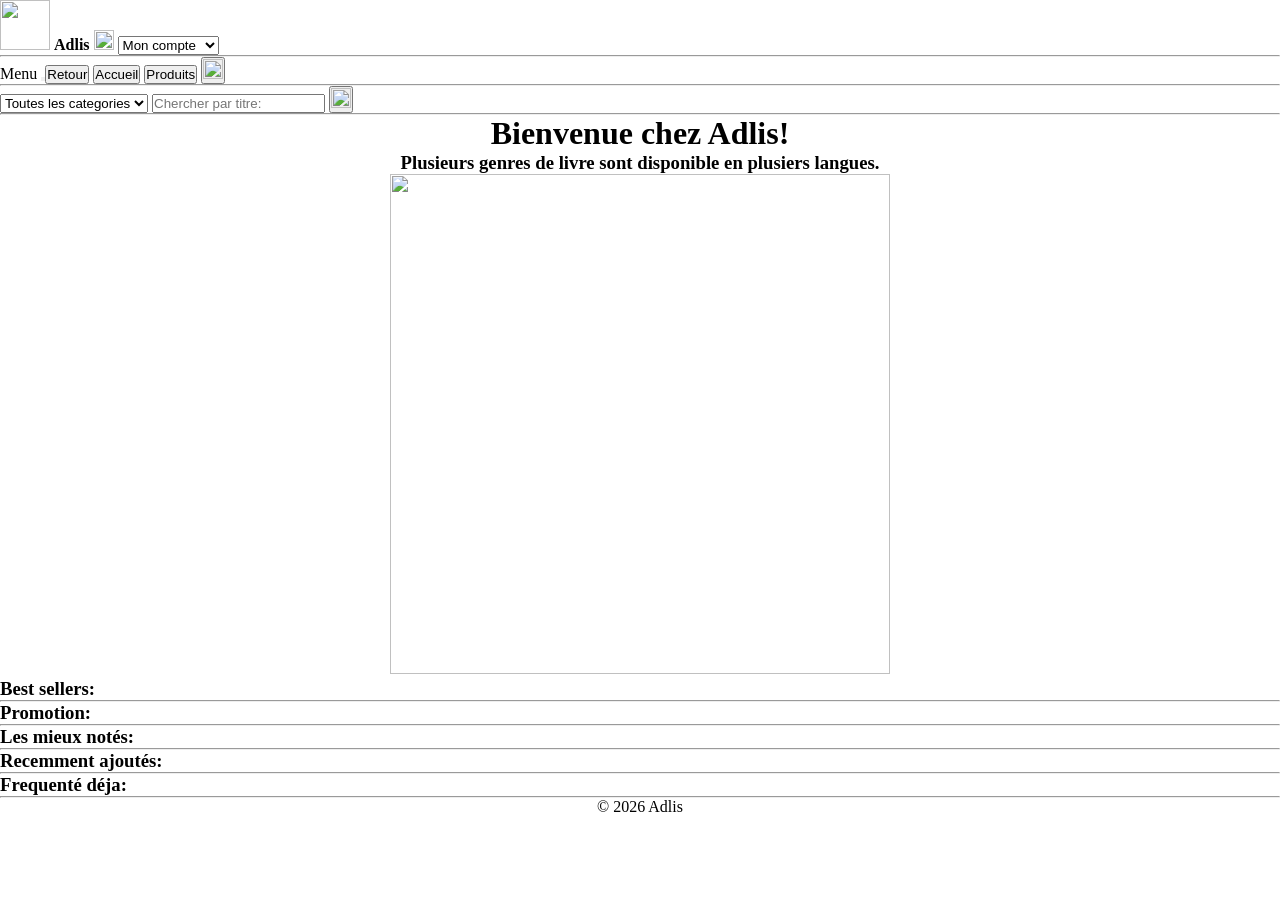
==== index.html @ f2cfca6c "index.html fini sans CSS et meme produit.html, j'ai modifie le menu de panier.html et admin.html pou" ====
<!DOCTYPE html>
<html>
<head>
	<meta charset = "UTF-8">
	<title>Accueil</title>
	<link rel = "stylesheet" href = "style.css">
</head>

<body>
	<p>
		<img src = "https://media.discordapp.net/attachments/705719269924536353/1491148996280979487/667754626_944282108317746_7284098871114949961_n.jpg?ex=69d6a438&is=69d552b8&hm=d19a1e82768926a3d5cc9e62530fdc90c69d3fbf54933f63a2fd9a16e8c1c460&=&format=webp&width=903&height=940" width = "50" height = "50">
		
		<b>Adlis</b>


		<img src = "https://media.discordapp.net/attachments/705719269924536353/1492263358299246744/image.png?ex=69dab20d&is=69d9608d&hm=7444f7976a5c2ce5ff7f4481f091f665b507708ecfd1541ef14251aff635eccd&=&format=webp&quality=lossless&width=640&height=640" width = "20" height = "20">
		<select>
			<option disabled selected>Mon compte</option>
			<option>Se connecter</option>
			<option>S'inscrire</option>
		</select>

			<!-- Quand on arrive a JS et CSS, je vais changer le petit menu de connexion pour qu'il prend en compte quand l'utilisateur est connecte
			Si il est connecte, il va lui donner l'option de voir son profile et le modifie
			Pour l'instant, les options ne peuvent pas ammener quelque part parceque on a besoin de JS pour le faire -->

	<hr>

	<p>
		Menu
		<a href = ><button><button>Retour</button></a> 
		<a href = "index.html"><button>Accueil</button></a>
    	<a href = "produits.html"><button>Produits</button></a>
    	<a href = "panier.html"><button><img src = "https://media.discordapp.net/attachments/705719269924536353/1492259925345177610/image.png?ex=69daaedb&is=69d95d5b&hm=aa22baf4a57873bf78c7ea32d6c687d094a9d8c105877ac2dd0a1f7eafdc2f64&=&format=webp&quality=lossless&width=640&height=640" width = "20" height = "20"></button></a>
   	</p>

    <hr>
	<p>
		<select name = "categorie">
			<option>Toutes les categories</option>
			<option>Temporaire</option>
			<option>Temporaire</option>
			<option>Temporaire</option>
		</select>

		<input type = "text" placeholder = "Chercher par titre: ">
		<button type = "submit"><img src = "https://media.discordapp.net/attachments/705719269924536353/1492257204663746751/image.png?ex=69daac52&is=69d95ad2&hm=c216ed14a30438e61db9228f0df803cb71cc99ac140364f11c8ed46303f24e61&=&format=webp&quality=lossless&width=640&height=640" width = "20" height = "20"></button>	
			
	</p>

	<hr>

	<center><h1>Bienvenue chez Adlis!</h1></center>
	<center><h3>Plusieurs genres de livre sont disponible en plusiers langues.</h3></center>

	<center><img src = "https://media.discordapp.net/attachments/705719269924536353/1492593394084614324/Untitled.png?ex=69dbe56c&is=69da93ec&hm=45c9d519bd2a98b7e001db22220cd732248542e566ea5f31202df6fe8cb8329b&=&format=webp&quality=lossless&width=1424&height=815" height = "500" width = "500"></center>
	<!-- Ici, il y aurait des publicites sur des livres ou des evenements, mon plan c'est de le faire plusieurs images qui changent mais il faut du JS pour le faire-->


	<h3>Best sellers: </h3>
	<hr>

	<h3>Promotion: </h3>
	<hr>

	<h3>Les mieux notés: </h3>
	<hr>

	<h3>Recemment ajoutés: </h3>
	<hr>

	<h3>Frequenté déja: </h3>
	<hr>

    <footer>
        <center><p>&copy; 2026 Adlis</p></center>
    </footer>



</body>
</html>
---- style.css ----
/* CSS RESET */
* {
    margin: 0;
    padding: 0;
    box-sizing: border-box; 
}
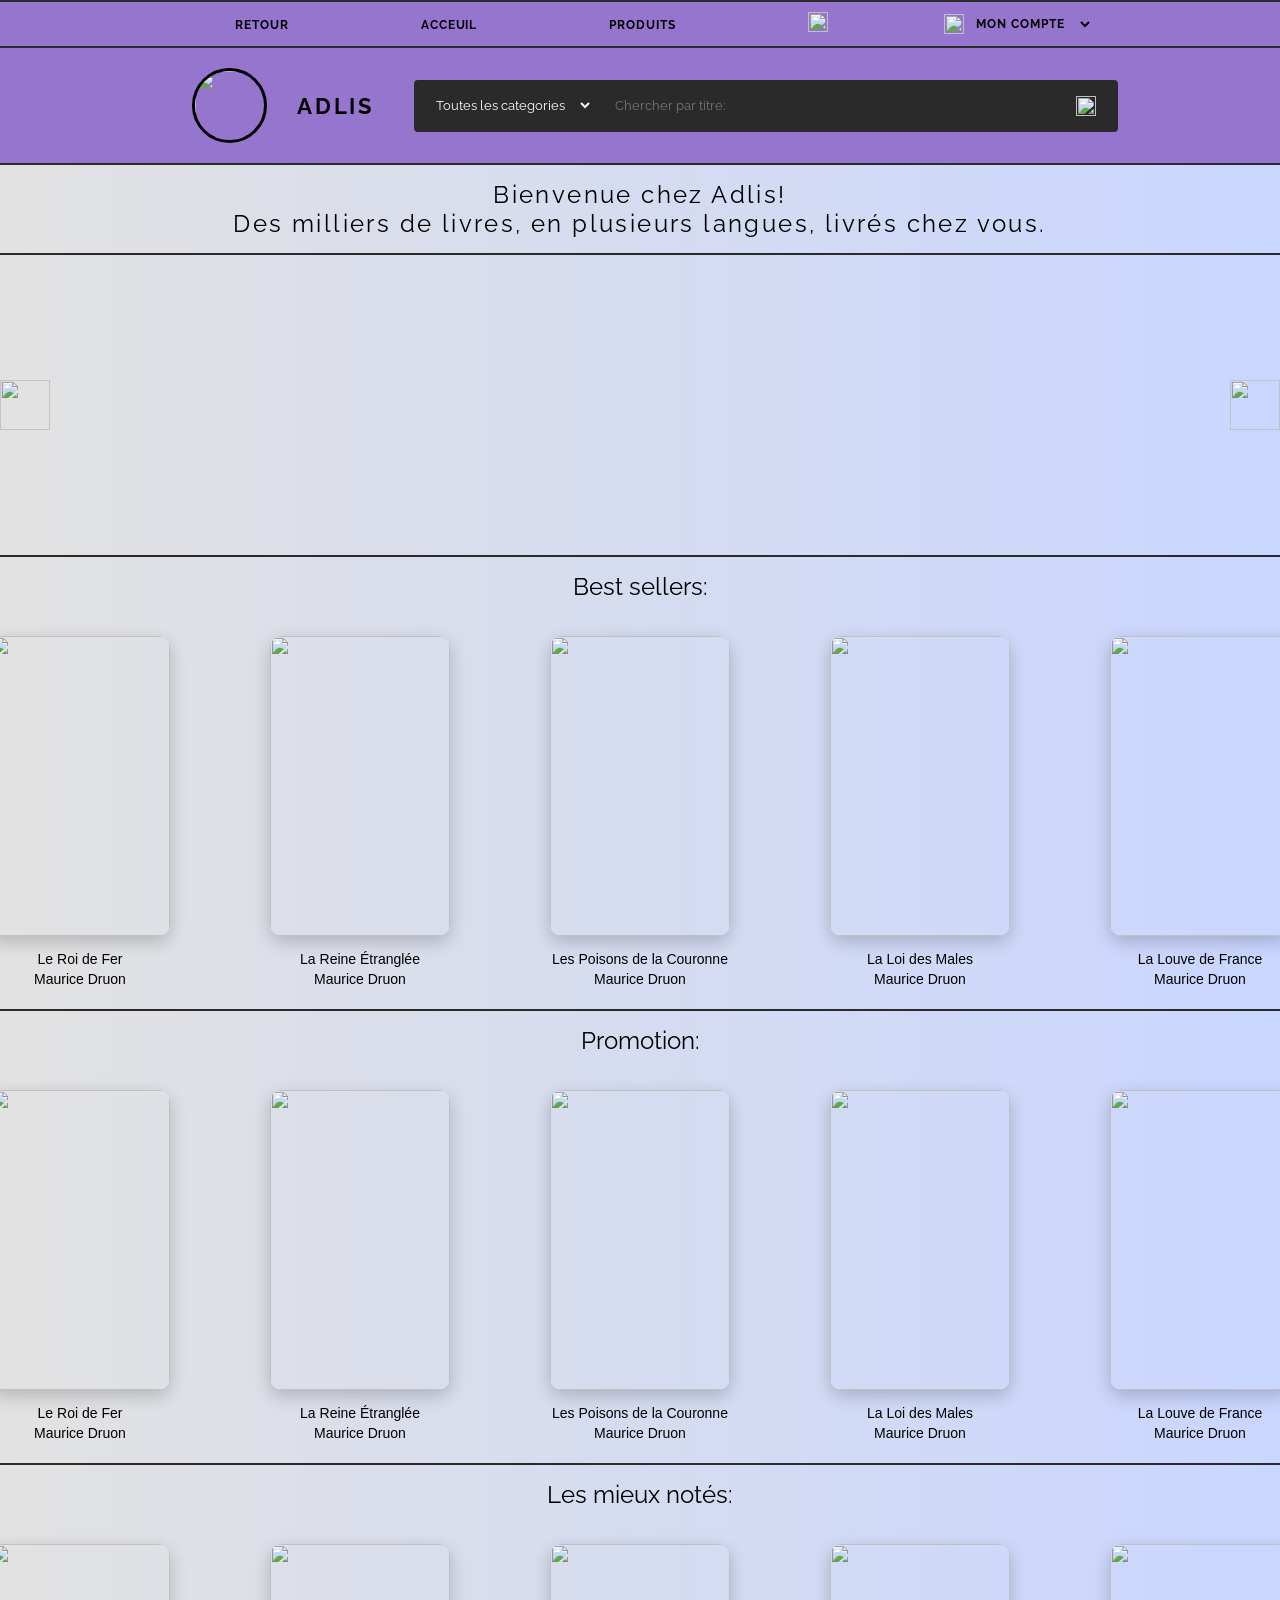
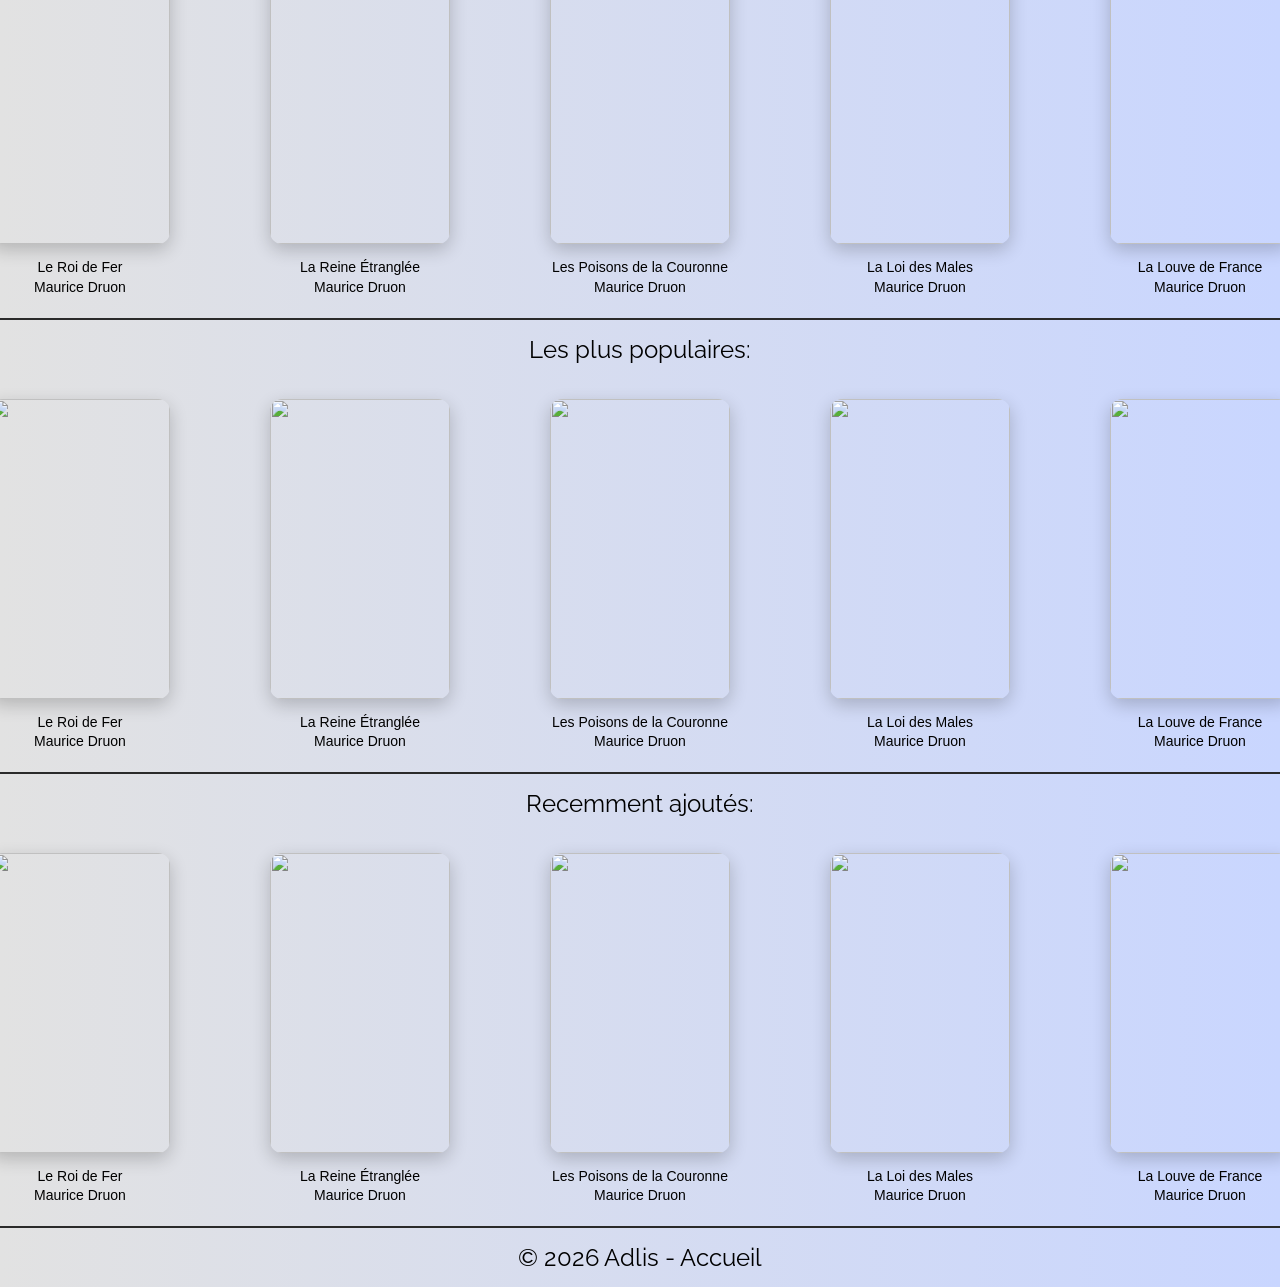
==== commit c4ff97f9: "I finished the CSS part of index.html and produit.html, updated tache" ====
--- a/index.html
+++ b/index.html
@@ -2,78 +2,252 @@
 <html>
 <head>
 	<meta charset = "UTF-8">
-	<title>Accueil</title>
+	<title>Accueil - Adlis</title>
 	<link rel = "stylesheet" href = "style.css">
 </head>
 
-<body>
-	<p>
-		<img src = "https://media.discordapp.net/attachments/705719269924536353/1491148996280979487/667754626_944282108317746_7284098871114949961_n.jpg?ex=69d6a438&is=69d552b8&hm=d19a1e82768926a3d5cc9e62530fdc90c69d3fbf54933f63a2fd9a16e8c1c460&=&format=webp&width=903&height=940" width = "50" height = "50">
-		
-		<b>Adlis</b>
-
-
-		<img src = "https://media.discordapp.net/attachments/705719269924536353/1492263358299246744/image.png?ex=69dab20d&is=69d9608d&hm=7444f7976a5c2ce5ff7f4481f091f665b507708ecfd1541ef14251aff635eccd&=&format=webp&quality=lossless&width=640&height=640" width = "20" height = "20">
-		<select>
-			<option disabled selected>Mon compte</option>
-			<option>Se connecter</option>
-			<option>S'inscrire</option>
-		</select>
-
-			<!-- Quand on arrive a JS et CSS, je vais changer le petit menu de connexion pour qu'il prend en compte quand l'utilisateur est connecte
-			Si il est connecte, il va lui donner l'option de voir son profile et le modifie
-			Pour l'instant, les options ne peuvent pas ammener quelque part parceque on a besoin de JS pour le faire -->
-
-	<hr>
-
-	<p>
-		Menu
-		<a href = ><button><button>Retour</button></a> 
-		<a href = "index.html"><button>Accueil</button></a>
-    	<a href = "produits.html"><button>Produits</button></a>
-    	<a href = "panier.html"><button><img src = "https://media.discordapp.net/attachments/705719269924536353/1492259925345177610/image.png?ex=69daaedb&is=69d95d5b&hm=aa22baf4a57873bf78c7ea32d6c687d094a9d8c105877ac2dd0a1f7eafdc2f64&=&format=webp&quality=lossless&width=640&height=640" width = "20" height = "20"></button></a>
-   	</p>
-
-    <hr>
-	<p>
-		<select name = "categorie">
-			<option>Toutes les categories</option>
-			<option>Temporaire</option>
-			<option>Temporaire</option>
-			<option>Temporaire</option>
-		</select>
-
-		<input type = "text" placeholder = "Chercher par titre: ">
-		<button type = "submit"><img src = "https://media.discordapp.net/attachments/705719269924536353/1492257204663746751/image.png?ex=69daac52&is=69d95ad2&hm=c216ed14a30438e61db9228f0df803cb71cc99ac140364f11c8ed46303f24e61&=&format=webp&quality=lossless&width=640&height=640" width = "20" height = "20"></button>	
+<body class = "index-body">
+	<hr>
+	<!--Une div pour le menu complet-->
+	<div class = "menu">
+		<!--La partie menu compte et panier-->
+		<div class = "top">
+			<p>
+				<a href = ><button><button>RETOUR</button></a> 
+				<a href = "index.html"><button>ACCEUIL</button></a>
+    			<a href = "produit.html"><button>PRODUITS</button></a>
+    			<a href = "panier.html"><button><img src = "https://media.discordapp.net/attachments/705719269924536353/1492259925345177610/image.png?ex=69daaedb&is=69d95d5b&hm=aa22baf4a57873bf78c7ea32d6c687d094a9d8c105877ac2dd0a1f7eafdc2f64&=&format=webp&quality=lossless&width=640&height=640" width = "20" height = "20"></button></a>
+    		</p>
+
+			<div class = "account"> 
+				<img src = "https://media.discordapp.net/attachments/705719269924536353/1492263358299246744/image.png?ex=69dab20d&is=69d9608d&hm=7444f7976a5c2ce5ff7f4481f091f665b507708ecfd1541ef14251aff635eccd&=&format=webp&quality=lossless&width=640&height=640" width = "20" height = "20">
+				<select>
+					<option disabled selected>MON COMPTE</option>
+					<option>SE CONNECTER</option>
+					<option>S'INSCRIRE</option>
+				</select>
+			</div>
+		</div>
+
+		<hr>
+
+		<!--La partie logo et barre de recherche-->
+		<div class = "bottom">
+			<div class = "logo">
+					<img src = "https://media.discordapp.net/attachments/705719269924536353/1491148996280979487/667754626_944282108317746_7284098871114949961_n.jpg?ex=69d6a438&is=69d552b8&hm=d19a1e82768926a3d5cc9e62530fdc90c69d3fbf54933f63a2fd9a16e8c1c460&=&format=webp&width=903&height=940" width = "50" height = "50">
+			</div>
+
+			<p>ADLIS</p>
+
+			<div class = "search">
+				<p>
+					<select name = "categorie">
+						<option>Toutes les categories</option>
+						<option>Temporaire</option>
+						<option>Temporaire</option>
+						<option>Temporaire</option>
+					</select>
+
+				<input type = "text" placeholder = "Chercher par titre: ">
+				<button type = "submit"><img src = "https://media.discordapp.net/attachments/705719269924536353/	1492257204663746751/image.png?ex=69daac52&is=69d95ad2&hm=c216ed14a30438e61db9228f0df803cb71cc99ac140364f11c8ed46303f24e61&=&format=webp&quality=lossless&width=640&height=640" width = "20" height = "20"></button>	
 			
-	</p>
-
-	<hr>
-
-	<center><h1>Bienvenue chez Adlis!</h1></center>
-	<center><h3>Plusieurs genres de livre sont disponible en plusiers langues.</h3></center>
-
-	<center><img src = "https://media.discordapp.net/attachments/705719269924536353/1492593394084614324/Untitled.png?ex=69dbe56c&is=69da93ec&hm=45c9d519bd2a98b7e001db22220cd732248542e566ea5f31202df6fe8cb8329b&=&format=webp&quality=lossless&width=1424&height=815" height = "500" width = "500"></center>
-	<!-- Ici, il y aurait des publicites sur des livres ou des evenements, mon plan c'est de le faire plusieurs images qui changent mais il faut du JS pour le faire-->
-
-
-	<h3>Best sellers: </h3>
-	<hr>
-
-	<h3>Promotion: </h3>
-	<hr>
-
-	<h3>Les mieux notés: </h3>
-	<hr>
-
-	<h3>Recemment ajoutés: </h3>
-	<hr>
-
-	<h3>Frequenté déja: </h3>
+				</p>
+			</div>
+		</div>
+	</div>
+
+	<hr>
+
+	<p id = "index-welcome">
+	Bienvenue chez Adlis!<br>
+	Des milliers de livres, en plusieurs langues, livrés chez vous.</p>
+
+	<hr>
+
+	<div class = "index-gallery">
+			<button id = "index-gallery-left"><img = src = "https://media.discordapp.net/attachments/705719269924536353/1499521856225673366/image.png?ex=69f51a0e&is=69f3c88e&hm=775a3ddf6f70d4b861b7ef11d875168a26864e701937ea54f5a61b516652ca08&=&format=webp&quality=lossless&width=640&height=640" width = "50" height = "50">
+			<button id = "index-gallery-right"><img src = "https://media.discordapp.net/attachments/705719269924536353/1499523921664544798/image.png?ex=69f51bfa&is=69f3ca7a&hm=5361d07ca625fb07551290046653c25d34088ef440ff5d27bb45902f5f8422a8&=&format=webp&quality=lossless&width=640&height=640" width = "50" height = "50">
+	</div>
+	<hr>
+
+
+	<p class = "index-text">Best sellers: <p>
+	<div class = "index-autre-gallery">
+		<div class = "index-book">
+		 	<img src = "https://media.discordapp.net/attachments/705719269924536353/1499662596327084164/X2RlX2Zlci5qcGc.png?ex=69f59d21&is=69f44ba1&hm=f3dc0f72a3888fbd070af56ccdedd008b3a95af8a14dc89b82033a19dcc3ca90&=&format=webp&quality=lossless&width=375&height=610">
+			 <p>Le Roi de Fer<br>
+		 	Maurice Druon</p>
+		</div>
+
+		<div class = "index-book">
+			<img src = "https://media.discordapp.net/attachments/705719269924536353/1499663552049447032/anBn.png?ex=69f59e05&is=69f44c85&hm=731ce8a07ecf98d1033aba12892893b24b3c3504b2f3db67aab4d97ce426a673&=&format=webp&quality=lossless&width=270&height=438">
+			<p>La Reine Étranglée<br>
+			Maurice Druon</p>
+		</div>
+
+		<div class = "index-book">
+			<img src = "https://media.discordapp.net/attachments/705719269924536353/1499663926093283359/Y291cm9ubmUuanBn.png?ex=69f59e5e&is=69f44cde&hm=7335790fee2eafd3c588c07d45a6e65d4d002425bcf93b7ef8a0d19b3177e829&=&format=webp&quality=lossless&width=375&height=606">
+			<p>Les Poisons de la Couronne<br>
+			Maurice Druon</p>
+		</div>
+
+		<div class = "index-book">
+			<img src = "https://media.discordapp.net/attachments/705719269924536353/1499664276720189461/Zw.png?ex=69f59eb1&is=69f44d31&hm=5a639c7a32a64c218dedd03124c4a615885305f6a7aa5a24e2e83691b896444f&=&format=webp&quality=lossless&width=401&height=641">
+			<p>La Loi des Males<br>
+			Maurice Druon</p>
+		</div>
+
+		<div class = "index-book">
+			<img src = "https://media.discordapp.net/attachments/705719269924536353/1499664497588310086/LmpwZw.png?ex=69f59ee6&is=69f44d66&hm=095f1438eb0a5b8869993aa85fcf424a09fb0422e1e7bf6fc9c26d11a3526469&=&format=webp&quality=lossless&width=375&height=606">
+			<p>La Louve de France<br>
+			Maurice Druon</p>
+		</div>
+	</div>
+
+	<hr>
+
+	<p class = "index-text">Promotion: </p>
+		<div class = "index-autre-gallery">
+		<div class = "index-book">
+		 	<img src = "https://media.discordapp.net/attachments/705719269924536353/1499662596327084164/X2RlX2Zlci5qcGc.png?ex=69f59d21&is=69f44ba1&hm=f3dc0f72a3888fbd070af56ccdedd008b3a95af8a14dc89b82033a19dcc3ca90&=&format=webp&quality=lossless&width=375&height=610">
+			 <p>Le Roi de Fer<br>
+		 	Maurice Druon</p>
+		</div>
+
+		<div class = "index-book">
+			<img src = "https://media.discordapp.net/attachments/705719269924536353/1499663552049447032/anBn.png?ex=69f59e05&is=69f44c85&hm=731ce8a07ecf98d1033aba12892893b24b3c3504b2f3db67aab4d97ce426a673&=&format=webp&quality=lossless&width=270&height=438">
+			<p>La Reine Étranglée<br>
+			Maurice Druon</p>
+		</div>
+
+		<div class = "index-book">
+			<img src = "https://media.discordapp.net/attachments/705719269924536353/1499663926093283359/Y291cm9ubmUuanBn.png?ex=69f59e5e&is=69f44cde&hm=7335790fee2eafd3c588c07d45a6e65d4d002425bcf93b7ef8a0d19b3177e829&=&format=webp&quality=lossless&width=375&height=606">
+			<p>Les Poisons de la Couronne<br>
+			Maurice Druon</p>
+		</div>
+
+		<div class = "index-book">
+			<img src = "https://media.discordapp.net/attachments/705719269924536353/1499664276720189461/Zw.png?ex=69f59eb1&is=69f44d31&hm=5a639c7a32a64c218dedd03124c4a615885305f6a7aa5a24e2e83691b896444f&=&format=webp&quality=lossless&width=401&height=641">
+			<p>La Loi des Males<br>
+			Maurice Druon</p>
+		</div>
+
+		<div class = "index-book">
+			<img src = "https://media.discordapp.net/attachments/705719269924536353/1499664497588310086/LmpwZw.png?ex=69f59ee6&is=69f44d66&hm=095f1438eb0a5b8869993aa85fcf424a09fb0422e1e7bf6fc9c26d11a3526469&=&format=webp&quality=lossless&width=375&height=606">
+			<p>La Louve de France<br>
+			Maurice Druon</p>
+		</div>
+	</div>
+
+	<hr>
+
+	<p class = "index-text">Les mieux notés: </p>
+		<div class = "index-autre-gallery">
+		<div class = "index-book">
+		 	<img src = "https://media.discordapp.net/attachments/705719269924536353/1499662596327084164/X2RlX2Zlci5qcGc.png?ex=69f59d21&is=69f44ba1&hm=f3dc0f72a3888fbd070af56ccdedd008b3a95af8a14dc89b82033a19dcc3ca90&=&format=webp&quality=lossless&width=375&height=610">
+			 <p>Le Roi de Fer<br>
+		 	Maurice Druon</p>
+		</div>
+
+		<div class = "index-book">
+			<img src = "https://media.discordapp.net/attachments/705719269924536353/1499663552049447032/anBn.png?ex=69f59e05&is=69f44c85&hm=731ce8a07ecf98d1033aba12892893b24b3c3504b2f3db67aab4d97ce426a673&=&format=webp&quality=lossless&width=270&height=438">
+			<p>La Reine Étranglée<br>
+			Maurice Druon</p>
+		</div>
+
+		<div class = "index-book">
+			<img src = "https://media.discordapp.net/attachments/705719269924536353/1499663926093283359/Y291cm9ubmUuanBn.png?ex=69f59e5e&is=69f44cde&hm=7335790fee2eafd3c588c07d45a6e65d4d002425bcf93b7ef8a0d19b3177e829&=&format=webp&quality=lossless&width=375&height=606">
+			<p>Les Poisons de la Couronne<br>
+			Maurice Druon</p>
+		</div>
+
+		<div class = "index-book">
+			<img src = "https://media.discordapp.net/attachments/705719269924536353/1499664276720189461/Zw.png?ex=69f59eb1&is=69f44d31&hm=5a639c7a32a64c218dedd03124c4a615885305f6a7aa5a24e2e83691b896444f&=&format=webp&quality=lossless&width=401&height=641">
+			<p>La Loi des Males<br>
+			Maurice Druon</p>
+		</div>
+
+		<div class = "index-book">
+			<img src = "https://media.discordapp.net/attachments/705719269924536353/1499664497588310086/LmpwZw.png?ex=69f59ee6&is=69f44d66&hm=095f1438eb0a5b8869993aa85fcf424a09fb0422e1e7bf6fc9c26d11a3526469&=&format=webp&quality=lossless&width=375&height=606">
+			<p>La Louve de France<br>
+			Maurice Druon</p>
+		</div>
+	</div>
+
+	<hr>
+
+	<p class = "index-text">Les plus populaires: </p>
+		<div class = "index-autre-gallery">
+		<div class = "index-book">
+		 	<img src = "https://media.discordapp.net/attachments/705719269924536353/1499662596327084164/X2RlX2Zlci5qcGc.png?ex=69f59d21&is=69f44ba1&hm=f3dc0f72a3888fbd070af56ccdedd008b3a95af8a14dc89b82033a19dcc3ca90&=&format=webp&quality=lossless&width=375&height=610">
+			 <p>Le Roi de Fer<br>
+		 	Maurice Druon</p>
+		</div>
+
+		<div class = "index-book">
+			<img src = "https://media.discordapp.net/attachments/705719269924536353/1499663552049447032/anBn.png?ex=69f59e05&is=69f44c85&hm=731ce8a07ecf98d1033aba12892893b24b3c3504b2f3db67aab4d97ce426a673&=&format=webp&quality=lossless&width=270&height=438">
+			<p>La Reine Étranglée<br>
+			Maurice Druon</p>
+		</div>
+
+		<div class = "index-book">
+			<img src = "https://media.discordapp.net/attachments/705719269924536353/1499663926093283359/Y291cm9ubmUuanBn.png?ex=69f59e5e&is=69f44cde&hm=7335790fee2eafd3c588c07d45a6e65d4d002425bcf93b7ef8a0d19b3177e829&=&format=webp&quality=lossless&width=375&height=606">
+			<p>Les Poisons de la Couronne<br>
+			Maurice Druon</p>
+		</div>
+
+		<div class = "index-book">
+			<img src = "https://media.discordapp.net/attachments/705719269924536353/1499664276720189461/Zw.png?ex=69f59eb1&is=69f44d31&hm=5a639c7a32a64c218dedd03124c4a615885305f6a7aa5a24e2e83691b896444f&=&format=webp&quality=lossless&width=401&height=641">
+			<p>La Loi des Males<br>
+			Maurice Druon</p>
+		</div>
+
+		<div class = "index-book">
+			<img src = "https://media.discordapp.net/attachments/705719269924536353/1499664497588310086/LmpwZw.png?ex=69f59ee6&is=69f44d66&hm=095f1438eb0a5b8869993aa85fcf424a09fb0422e1e7bf6fc9c26d11a3526469&=&format=webp&quality=lossless&width=375&height=606">
+			<p>La Louve de France<br>
+			Maurice Druon</p>
+		</div>
+	</div>
+
+	<hr>
+
+	<p class = "index-text">Recemment ajoutés: </p>
+		<div class = "index-autre-gallery">
+		<div class = "index-book">
+		 	<img src = "https://media.discordapp.net/attachments/705719269924536353/1499662596327084164/X2RlX2Zlci5qcGc.png?ex=69f59d21&is=69f44ba1&hm=f3dc0f72a3888fbd070af56ccdedd008b3a95af8a14dc89b82033a19dcc3ca90&=&format=webp&quality=lossless&width=375&height=610">
+			 <p>Le Roi de Fer<br>
+		 	Maurice Druon</p>
+		</div>
+
+		<div class = "index-book">
+			<img src = "https://media.discordapp.net/attachments/705719269924536353/1499663552049447032/anBn.png?ex=69f59e05&is=69f44c85&hm=731ce8a07ecf98d1033aba12892893b24b3c3504b2f3db67aab4d97ce426a673&=&format=webp&quality=lossless&width=270&height=438">
+			<p>La Reine Étranglée<br>
+			Maurice Druon</p>
+		</div>
+
+		<div class = "index-book">
+			<img src = "https://media.discordapp.net/attachments/705719269924536353/1499663926093283359/Y291cm9ubmUuanBn.png?ex=69f59e5e&is=69f44cde&hm=7335790fee2eafd3c588c07d45a6e65d4d002425bcf93b7ef8a0d19b3177e829&=&format=webp&quality=lossless&width=375&height=606">
+			<p>Les Poisons de la Couronne<br>
+			Maurice Druon</p>
+		</div>
+
+		<div class = "index-book">
+			<img src = "https://media.discordapp.net/attachments/705719269924536353/1499664276720189461/Zw.png?ex=69f59eb1&is=69f44d31&hm=5a639c7a32a64c218dedd03124c4a615885305f6a7aa5a24e2e83691b896444f&=&format=webp&quality=lossless&width=401&height=641">
+			<p>La Loi des Males<br>
+			Maurice Druon</p>
+		</div>
+
+		<div class = "index-book">
+			<img src = "https://media.discordapp.net/attachments/705719269924536353/1499664497588310086/LmpwZw.png?ex=69f59ee6&is=69f44d66&hm=095f1438eb0a5b8869993aa85fcf424a09fb0422e1e7bf6fc9c26d11a3526469&=&format=webp&quality=lossless&width=375&height=606">
+			<p>La Louve de France<br>
+			Maurice Druon</p>
+		</div>
+	</div>
+
 	<hr>
 
     <footer>
-        <center><p>&copy; 2026 Adlis</p></center>
+        <center><p>&copy; 2026 Adlis - Accueil</p></center>
     </footer>
 
 
--- a/style.css
+++ b/style.css
@@ -1,6 +1,1441 @@
-/* CSS RESET */
+@import url('https://fonts.googleapis.com/css2?family=Raleway:wght@500;600&display=swap');
+
+/*CSS reset*/
 * {
     margin: 0;
     padding: 0;
-    box-sizing: border-box; 
-}+    box-sizing: border-box;
+    font-family: 'Montserrat' ,sans-serif;
+}
+
+/*général pour tout les body*/
+body {
+    background-color: #c9d6ff;
+    background:linear-gradient(to right, #e2e2e2, #c9d6ff);
+    display: flex;
+    align-items: center;
+    justify-content: center;
+    flex-direction: column;
+}
+
+
+/*partie authentification*/
+.auth-body {
+    height: 100vh;
+}
+
+.container{
+    background-color: #fff;
+    border-radius: 30px;
+    box-shadow: 0 5px 15px rgba(0, 0, 0, 0.35);
+    position: relative;
+    overflow: hidden;
+    width: 768px;
+    max-width: 100%;
+    min-height: 480px;
+}
+
+.container p{
+    font-size: 14px;
+    line-height: 20px;
+    letter-spacing: 0.3px;
+    margin: 20px 0;
+}
+
+.container span{
+    font-size: 12px;
+}
+
+.container a{
+    color: #333;
+    font-size: 13px;
+    text-decoration: none;
+    margin: 15px 0 10px;
+}
+
+.container button{
+    background-color: #512da8;
+    color: #fff;
+    font-size: 12px;
+    padding: 10px 45px;
+    border: 1px solid transparent;
+    border-radius: 8px;
+    font-weight: 600;
+    letter-spacing: 0.5px;
+    text-transform: uppercase;
+    margin-top: 10px;
+    cursor: pointer;
+}
+
+.container button.hidden{
+    background-color: transparent;
+    border-color: #fff;
+}
+
+.container form{
+    background-color: #fff;
+    display: flex;
+    align-items: center;
+    justify-content: center;
+    flex-direction: column;
+    padding: 0 40px;
+    height: 100%;
+}
+
+.container input{
+    background-color: #eee;
+    border: none;
+    margin: 8px 0;
+    padding: 10px 15px;
+    font-size: 13px;
+    border-radius: 8px;
+    width: 100%;
+    outline: none;
+}
+
+.form-container{
+    position: absolute;
+    top: 0;
+    height: 100%;
+    transition: all 0.6s ease-in-out;
+}
+
+.sign-in{
+    left: 0;
+    width: 50%;
+    z-index: 2;
+}
+
+.container.active .sign-in{
+    transform: translateX(100%);
+}
+
+.sign-up{
+    left: 0;
+    width: 50%;
+    opacity: 0;
+    z-index: 1;
+}
+
+.container.active .sign-up{
+    transform: translateX(100%);
+    opacity: 1;
+    z-index: 5;
+    animation: move 0.6s;
+}
+
+@keyframes move {
+    0%, 49.99%{
+        opacity: 0;
+        z-index: 1;
+    }
+    50%, 100%{
+        opacity: 1;
+        z-index: 5;
+    }
+}
+
+.social-icons{
+    margin: 20px 0;
+}
+
+.social-icons a{
+    border: 1px solid #ccc;
+    border-radius: 20%;
+    display: inline-flex;
+    justify-content: center;
+    align-items: center;
+    margin: 0 3px;
+    width: 40px;
+    height: 40px;
+}
+
+.toggle-container{
+    position: absolute;
+    top: 0;
+    left: 50%;
+    width: 50%;
+    height: 100%;
+    overflow: hidden;
+    transition: all 0.6s ease-in-out;
+    border-radius: 150px 0 0 100px;
+    z-index: 1000;
+}
+
+.container.active .toggle-container{
+    transform: translateX(-100%);
+    border-radius: 0 150px 100px 0;
+}
+
+.toggle{
+    background-color: #512da8;
+    height: 100%;
+    background: linear-gradient(to right, #5c6bc0, #512da8);
+    color: #fff;
+    position: relative;
+    left: -100%;
+    width: 200%;
+    transform: translateX(0);
+    transition: all 0.6s ease-in-out;
+}
+
+.container.active .toggle{
+    transform: translateX(50%);
+}
+
+.toggle-panel{
+    position: absolute;
+    width: 50%;
+    height: 100%;
+    display: flex;
+    align-items: center;
+    justify-content: center;
+    flex-direction: column;
+    padding: 0 30px;
+    text-align: center;
+    top: 0;
+    transform: translateX(0);
+    transition: all 0.6s ease-in-out;
+}
+
+.toggle-left{
+    transform: translateX(-200%);
+}
+
+.container.active .toggle-left{
+    transform: translateX(0);
+}
+
+.toggle-right{
+    right: 0;
+    transform: translateX(0);
+}
+
+.container.active .toggle-right{
+    transform: translateX(200%);
+}
+
+
+
+
+
+
+
+
+
+
+
+
+/*partie formulaire*/
+.form-body {
+    height: 100vh;
+}
+
+.form-card {
+    background-color: #fff;
+    border-radius: 30px;
+    box-shadow: 0 5px 15px rgba(0, 0, 0, 0.35);
+    padding: 40px;
+    width: 500px;
+    max-width: 90%;
+    display: flex;
+    flex-direction: column;
+    align-items: center;
+    border: none;
+}
+
+.form-card h1 {
+    color: #333;
+    margin-bottom: 25px;
+    font-size: 24px;
+    font-weight: 600;
+}
+
+.form-card input, 
+.form-card select {
+    background-color: #eee;
+    border: 1px solid transparent;
+    margin: 10px 0;
+    padding: 12px 15px;
+    font-size: 14px;
+    border-radius: 10px;
+    width: 100%;
+    outline: none;
+    transition: all 0.3s ease;
+}
+
+
+.form-card input:focus, 
+.form-card select:focus {
+    background-color: #fff;
+    border-color: #512da8;
+    box-shadow: 0 0 5px rgba(81, 45, 168, 0.2);
+}
+
+
+.btn-commande {
+    background-color: #512da8;
+    color: #fff;
+    font-size: 14px;
+    padding: 15px 45px;
+    border: none;
+    border-radius: 10px;
+    font-weight: 600;
+    letter-spacing: 1px;
+    text-transform: uppercase;
+    margin-top: 20px;
+    cursor: pointer;
+    width: 100%; 
+    transition: transform 0.2s ease, background-color 0.3s ease;
+}
+
+
+.btn-commande:hover {
+    background-color: #3f1d8c;
+    transform: translateY(-2px);
+}
+
+.btn-commande:active {
+    transform: scale(0.98);
+}
+
+
+
+
+
+
+
+
+
+
+
+
+
+/* partie profil*/
+.profile-body {
+    height: 100vh;
+}
+
+.profile-container {
+    background-color: #fff;
+    border-radius: 30px;
+    box-shadow: 0 5px 15px rgba(0, 0, 0, 0.35);
+    padding: 30px;
+    width: 800px;
+    max-width: 95%;
+    margin: 20px;
+}
+
+.profile-header {
+    display: flex;
+    align-items: center;
+    gap: 30px;
+    margin-bottom: 30px;
+    border-bottom: 2px solid #eee;
+    padding-bottom: 20px;
+}
+
+.profile-pic-container {
+    position: relative;
+    width: 110px;
+    height: 110px;
+}
+
+.profile-pic {
+    width: 100%;
+    height: 100%;
+    border-radius: 50%;
+    object-fit: cover;
+    border: 3px solid #512da8;
+    background-color: #eee;
+}
+
+.add-avatar-btn {
+    position: absolute;
+    bottom: 5px;
+    right: 5px;
+    background-color: #512da8;
+    color: white;
+    width: 30px;
+    height: 30px;
+    border-radius: 50%;
+    display: flex;
+    justify-content: center;
+    align-items: center;
+    cursor: pointer;
+    border: 2px solid #fff;
+    transition: 0.3s ease;
+}
+
+.add-avatar-btn:hover {
+    background-color: #3f1d8c;
+    transform: scale(1.1);
+}
+
+.profile-info h3, .purchase-history h3 {
+    color: #512da8;
+    margin-bottom: 15px;
+    font-size: 18px;
+}
+
+.info-row {
+    display: flex;
+    justify-content: space-between;
+    align-items: center;
+    background: #f9f9f9;
+    padding: 12px 20px;
+    margin-bottom: 10px;
+    border-radius: 10px;
+    transition: 0.2s;
+}
+
+.info-row:hover {
+    background: #f1f1f1;
+}
+
+.edit-icon {
+    color: #512da8;
+    cursor: pointer;
+    font-size: 14px;
+}
+
+.edit-icon:hover {
+    color: #3f1d8c;
+}
+
+.purchase-history table {
+    width: 100%;
+    border-collapse: collapse;
+    margin-top: 10px;
+}
+
+.purchase-history th {
+    text-align: left;
+    background-color: #f8f9fa;
+    padding: 15px;
+    font-size: 14px;
+    color: #666;
+    border-radius: 5px;
+}
+
+.purchase-history td {
+    padding: 15px;
+    border-bottom: 1px solid #eee;
+    font-size: 13px;
+}
+
+.status {
+    padding: 5px 12px;
+    border-radius: 20px;
+    font-size: 11px;
+    font-weight: 600;
+}
+
+.status.delivered {
+    background-color: #d4edda;
+    color: #155724;
+}
+
+.status.pending {
+    background-color: #fff3cd;
+    color: #856404;
+}
+
+
+
+
+
+
+
+
+
+
+
+/* partie panier */
+ 
+.page-panier-body {
+    display: block !important;
+    align-items: initial !important;
+    justify-content: initial !important;
+    flex-direction: initial !important;
+    height: auto !important;
+    min-height: 100vh;
+    margin: 0;
+    padding: 25px;
+    background: linear-gradient(to right, #e2e2e2, #c9d6ff);
+    color: #333;
+}
+
+.panier-header,
+.panier-nav,
+.panier-page,
+.panier-footer {
+    width: 90%;
+    max-width: 1100px;
+    margin-left: auto;
+    margin-right: auto;
+}
+
+
+.panier-header {
+    background-color: #fff;
+    border-radius: 25px;
+    box-shadow: 0 5px 15px rgba(0,0,0,0.20);
+    padding: 18px 30px;
+    margin-bottom: 20px;
+    display: flex;
+    justify-content: space-between;
+    align-items: center;
+}
+
+.panier-brand {
+    display: flex;
+    align-items: center;
+    gap: 12px;
+    font-size: 24px;
+    color: #333;
+}
+
+.panier-brand img {
+    width: 55px;
+    height: 55px;
+    border-radius: 50%;
+    object-fit: cover;
+}
+
+.panier-account {
+    display: flex;
+    align-items: center;
+    gap: 10px;
+}
+
+.panier-account img {
+    width: 28px;
+    height: 28px;
+}
+
+.panier-account select {
+    background-color: #eee;
+    border: none;
+    padding: 10px 14px;
+    border-radius: 10px;
+    outline: none;
+}
+
+.panier-nav {
+    background-color: #fff;
+    border-radius: 18px;
+    box-shadow: 0 4px 12px rgba(0,0,0,0.15);
+    padding: 15px 25px;
+    margin-bottom: 30px;
+    text-align: left;
+    display: flex;
+    align-items: center;
+    gap: 10px;
+}
+
+.panier-nav span {
+    font-weight: bold;
+    color: #333;
+    margin-right: 15px;
+}
+
+.panier-nav a {
+    text-decoration: none;
+}
+
+.panier-nav button {
+    background-color: #512da8;
+    color: #fff;
+    border: none;
+    padding: 11px 24px;
+    margin: 5px;
+    border-radius: 10px;
+    font-weight: 600;
+    cursor: pointer;
+    transition: 0.3s;
+}
+
+.panier-nav button:hover {
+    background-color: #3f1d8c;
+    transform: translateY(-2px);
+}
+
+.btn-panier-icon {
+    background: transparent !important;
+    border: none !important;
+    padding: 5px;
+    margin-left: auto;
+    cursor: pointer;
+}
+
+.btn-panier-icon:hover {
+    background: transparent !important;
+    transform: scale(1.1);
+}
+
+.btn-panier-icon img {
+    display: block;
+}
+
+.panier-page {
+    display: block;
+    padding: 10px 0;
+}
+
+.panier-card {
+    background-color: #fff;
+    border-radius: 30px;
+    box-shadow: 0 5px 15px rgba(0,0,0,0.35);
+    padding: 35px;
+    width: 90%;
+    max-width: 750px; 
+    margin: 25px auto;  
+    text-align: center;
+}
+
+.panier-card h1 {
+    display:inline-block;
+    font-size: 30px;
+    font-weight: bold;
+    color: black;
+    font-family: sans-serif;
+    margin-bottom: 15px;
+}
+
+.panier-card p {
+    color: #666;
+    margin-top: 10px;
+    margin-bottom: 25px;
+}
+
+.panier-table {
+    width: 100%;
+    border-collapse: collapse;
+    overflow: hidden;
+    border-radius: 16px;
+    margin-top: 20px;
+}
+
+.panier-table th {
+    background-color: #512da8;
+    color: white;
+    padding: 16px;
+    font-size: 14px;
+    text-transform: uppercase;
+}
+
+.panier-table td {
+    background-color: #fafafa;
+    padding: 20px;
+    border-bottom: 1px solid #e5e5e5;
+    font-size: 14px;
+    text-align: center;
+}
+
+.panier-table tr:hover td {
+    background-color: #f0ecff;
+}
+
+.panier-table td:first-child {
+    text-align: left;
+}
+
+.prix {
+    font-weight: bold;
+    color: #512da8;
+}
+
+.panier-delete {
+    background-color: #ffe9e9;
+    border: none;
+    padding: 10px 14px;
+    border-radius: 10px;
+    cursor: pointer;
+    transition: 0.3s;
+}
+
+.panier-delete:hover {
+    background-color: #ffcccc;
+    transform: scale(1.08);
+}
+
+.panier-total-box {
+    margin-top: 28px;
+    background: linear-gradient(to right, #5c6bc0, #512da8);
+    color: white;
+    border-radius: 18px;
+    padding: 22px 30px;
+    display: flex;
+    justify-content: space-between;
+    align-items: center;
+}
+
+.panier-total-box span {
+    font-size: 15px;
+}
+
+.panier-total-box strong {
+    font-size: 26px;
+}
+
+.panier-confirm {
+    margin-top: 25px;
+    width: 100%;
+    background-color: #512da8;
+    color: white;
+    border: none;
+    padding: 16px 45px;
+    border-radius: 12px;
+    font-weight: 700;
+    letter-spacing: 1px;
+    text-transform: uppercase;
+    cursor: pointer;
+    transition: 0.3s;
+}
+
+.panier-confirm:hover {
+    background-color: #3f1d8c;
+    transform: translateY(-2px);
+}
+
+.panier-footer {
+    color: #555;
+    text-align: center;
+    margin-top: 30px;
+    padding-bottom: 20px;
+}
+
+.panier-header,
+.panier-nav,
+.admin-body > p:first-of-type,
+.admin-body > p:nth-of-type(2) {
+    width: 90%;
+    max-width: 1100px;
+    margin-left: auto;
+    margin-right: auto;
+
+    padding: 18px 30px;      
+
+    box-shadow: 0 5px 15px rgba(0,0,0,0.20); /* même ombre */
+}
+
+.panier-nav,
+.admin-body > p:nth-of-type(2) {
+    display: flex;
+    align-items: center;
+}
+
+
+
+
+
+
+
+
+
+/* partie admin */
+
+.admin-body {
+    display: block !important;
+    align-items: initial !important;
+    justify-content: initial !important;
+    flex-direction: initial !important;
+    height: auto !important;
+    min-height: 100vh;
+    margin: 0;
+    padding: 25px;
+    background: linear-gradient(to right, #e2e2e2, #c9d6ff);
+    color: #333;
+}
+
+
+.admin-body > p:first-of-type {
+    width: 90%;
+    max-width: 1100px;
+    margin: 0 auto 20px;
+
+    background-color: #fff;
+    border-radius: 25px;
+    box-shadow: 0 5px 15px rgba(0,0,0,0.20);
+    padding: 18px 30px;
+
+    display: flex;
+    justify-content: space-between;
+    align-items: center;
+}
+
+.admin-body > p:first-of-type img:first-child {
+    width: 55px;
+    height: 55px;
+    border-radius: 50%;
+    object-fit: cover;
+}
+
+.admin-body > p:first-of-type b {
+    font-size: 24px;
+    color: #333;
+    margin-right: auto;
+    margin-left: 12px;
+}
+
+.admin-body > p:first-of-type img:nth-of-type(2) {
+    width: 28px;
+    height: 28px;
+    margin-right: 10px;
+}
+
+.admin-body select {
+    background-color: #eee;
+    border: none;
+    padding: 10px 14px;
+    border-radius: 10px;
+    outline: none;
+}
+
+.admin-body > p:nth-of-type(2) {
+    width: 90%;
+    max-width: 1100px;
+    margin: 0 auto 30px;
+
+    background-color: #fff;
+    border-radius: 18px;
+    box-shadow: 0 4px 12px rgba(0,0,0,0.15);
+    padding: 15px 25px;
+
+    display: flex;
+    align-items: center;
+    gap: 10px;
+}
+
+.admin-body > p:nth-of-type(2) span {
+    font-weight: bold;
+    color: #333;
+    margin-right: 15px;
+}
+
+.admin-body > p:nth-of-type(2) a {
+    text-decoration: none;
+}
+
+.admin-body > p:nth-of-type(2) a button {
+    background-color: #512da8;
+    color: white;
+    border: none;
+    padding: 11px 24px;
+    margin: 5px;
+    border-radius: 10px;
+    font-weight: 600;
+    cursor: pointer;
+    transition: 0.3s;
+}
+
+.admin-body > p:nth-of-type(2) a button:hover {
+    background-color: #3f1d8c;
+    transform: translateY(-2px);
+}
+
+.admin-body .btn-panier-icon {
+    background: transparent !important;
+    border: none !important;
+    padding: 5px;
+    margin-left: auto;
+    cursor: pointer;
+}
+
+.admin-body .btn-panier-icon:hover {
+    background: transparent !important;
+    transform: scale(1.1);
+}
+
+.admin-body .btn-panier-icon img {
+    display: block;
+}
+
+
+.admin-body h2 {
+    color: #512da8;
+    font-size: 32px;
+    font-weight: 800;
+    margin-bottom: 12px;
+}
+
+.admin-body h2 + p {
+    color: #666;
+    margin-bottom: 25px;
+}
+
+.admin-body h3 {
+    color: #512da8;
+    font-size: 22px;
+    margin: 30px auto 15px;
+    width: 90%;
+    max-width: 1000px;
+}
+
+.admin-body form {
+    background-color: #fff;
+    border-radius: 30px;
+    box-shadow: 0 5px 15px rgba(0,0,0,0.25);
+    padding: 35px;
+    width: 90%;
+    max-width: 700px;
+    margin: 0 auto 35px;
+}
+
+.admin-body fieldset {
+    border: none;
+}
+
+.admin-body legend {
+    color: black;
+    font-size: 20px;
+    font-weight: 700;
+    margin-bottom: 20px;
+}
+
+.admin-body label {
+    font-weight: 600;
+    color: #333;
+}
+
+.admin-body input {
+    background-color: #eee;
+    border: 1px solid transparent;
+    margin-top: 8px;
+    padding: 12px 15px;
+    font-size: 14px;
+    border-radius: 10px;
+    width: 100%;
+    outline: none;
+    transition: 0.3s;
+}
+
+.admin-body input:focus {
+    background-color: #fff;
+    border-color: #512da8;
+    box-shadow: 0 0 5px rgba(81,45,168,0.25);
+}
+
+.admin-body input[type="submit"],
+.admin-body input[type="reset"] {
+    background-color: #512da8;
+    color: white;
+    font-weight: 600;
+    cursor: pointer;
+    width: 48%;
+    margin-top: 15px;
+}
+
+.admin-body input[type="reset"] {
+    background-color: #888;
+}
+
+.admin-body input[type="submit"]:hover {
+    background-color: #3f1d8c;
+}
+
+.admin-body input[type="reset"]:hover {
+    background-color: #666;
+}
+
+.admin-body table {
+    width: 90%;
+    max-width: 1000px;
+    margin: 0 auto 35px;
+    border-collapse: collapse;
+    background-color: #fff;
+    border-radius: 18px;
+    overflow: hidden;
+    box-shadow: 0 5px 15px rgba(0,0,0,0.20);
+}
+
+.admin-body th {
+    background-color: #512da8;
+    color: white;
+    padding: 16px;
+    font-size: 14px;
+    text-transform: uppercase;
+}
+
+.admin-body td {
+    padding: 18px;
+    text-align: center;
+    border-bottom: 1px solid #eee;
+    background-color: #fafafa;
+}
+
+.admin-body tr:hover td {
+    background-color: #f0ecff;
+}
+
+.admin-body td button {
+    background-color: #ffe9e9;
+    border: none;
+    padding: 10px 14px;
+    border-radius: 10px;
+    cursor: pointer;
+    transition: 0.3s;
+}
+
+.admin-body td button:hover {
+    background-color: #ffcccc;
+    transform: scale(1.08);
+}
+
+.admin-body footer {
+    text-align: center;
+    color: #555;
+    margin-top: 30px;
+}
+
+
+
+
+
+
+
+
+
+
+/* partie index */
+.index-body {
+    background-color: whirte;
+    background: linear-gradient(to right, #e2e2e2, #c9d6ff);
+    display: flex;
+    align-items: center;
+    justify-content: center;
+    flex-direction: column;
+}
+
+.menu {
+    position: relative;
+    width: 100%;
+    background-color: #9575cd;
+}
+
+.top {
+    display: flex;
+    align-items: center;
+    justify-content: center;
+    width: 100%;
+    padding: 10px 30px;
+    gap: 100px;
+}
+
+.top > p {
+    display: flex;
+    align-items: center;
+    gap: 100px;
+}
+
+.top > p a button {
+    background: none;
+    border: none;
+    cursor: pointer;
+    font-family: 'Raleway', sans-serif;
+    font-size: 12px;
+    font-weight: 700;
+    letter-spacing: 0.08em;
+    padding: 0 16px;
+}
+
+.top > p a button:hover {
+    text-decoration: underline;
+}
+
+.account {
+    display: flex;
+    align-items: center;
+    gap: 8px;
+    border-left: none;
+    font-size: 12px;
+}
+
+.account select {
+    border: none;
+    background: none;
+    font-family: 'Raleway', sans-serif;
+    font-size: 12px;
+    font-weight: 700;
+    letter-spacing: 0.08em;
+    cursor: pointer;
+}
+
+.account select:focus {
+    outline: none;
+}
+
+hr {
+    border: solid #2a2a2a;
+    border-width: 1px;
+    width: 100%;
+}
+
+.bottom {
+    display: flex;
+    align-items: center;
+    justify-content: center; 
+}
+
+.logo {
+    display: inline-flex;
+    align-items: center;
+    gap: 10px;
+    padding: 20px 30px;
+    vertical-align: middle;
+}
+
+.logo img {
+    border-radius: 50%;
+    width: 75px;
+    height: 75px;
+    border: solid;
+}
+
+.bottom > p {
+    display: inline;
+    font-family: 'Raleway', sans-serif;
+    font-weight: 700;
+    font-size: 22px;
+    letter-spacing: 0.12em;
+    vertical-align: middle;
+}
+
+.search {
+    display: inline-flex;
+    align-items: center;
+    margin-left: 40px;
+    vertical-align: middle;
+    width: 55%;
+}
+
+.search p {
+    display: flex;
+    align-items: center;
+    width: 100%;
+    border: solid #2a2a2a;
+    border-radius: 4px;
+    color: white;
+    background-color: #2a2a2a;;
+}
+
+.search select {
+    border: solid #2a2a2a;
+    font-family: 'Raleway', sans-serif;
+    font-size: 13px;
+    padding: 10px 12px;
+    cursor: pointer;
+    color: white;
+    background-color: #2a2a2a;
+}
+
+.search input[type="text"] {
+    flex: 1;
+    border: solid #2a2a2a;
+    outline: none;
+    font-family: 'Raleway', sans-serif;
+    font-size: 13px;
+    padding: 10px 16px;
+    background-color: #2a2a2a;
+    color: white;
+}
+
+.search button[type="submit"] {
+    border: solid #2a2a2a;
+    padding: 10px 16px;
+    cursor: pointer;
+    display: flex;
+    align-items: center;
+    justify-content: center;
+    background: none;
+}
+
+.search select:focus {
+    outline: none;
+}
+
+#index-welcome {
+    text-align: center;
+    font-size: 24px;
+    font-family: 'Raleway', sans-serif;
+    letter-spacing: 0.1em;
+    margin: 15px 0 15px 0;
+}
+
+.index-gallery {
+    background-image: url('https://media.discordapp.net/attachments/705719269924536353/1499522544435331143/Untitled.png?ex=69f51ab2&is=69f3c932&hm=352785ab3f89aa2368ae847d002f618b7395be7262f25dec7c841b7ea986b834&=&format=webp&quality=lossless&width=1860&height=306');
+    background-size: cover;
+    background-repeat: no-repeat;
+    height: 300px;
+    width: 100%;
+    display: block;
+    overflow: hidden;
+    align-items: center;
+    display: flex;
+    justify-content: center;
+}
+
+.index-gallery button {
+    padding: 10px 16px;
+    height: 50px;
+    width: 50px;
+    cursor: pointer;
+    display: flex;
+    align-items: center;
+    justify-content: center;   
+    background: none;
+    border: none;
+    transform: scale(1.005); 
+}
+
+#index-gallery-left {
+    margin-right: auto;
+}
+
+#index-gallery-right {
+    margin-left: auto; 
+}
+
+.index-text {
+    font-size: 24px;
+    font-family: 'Raleway', sans-serif;
+    margin: 15px 0 15px 0;
+}
+
+.index-autre-gallery {
+    display: flex;
+    gap: 100px;
+    overflow-x: auto;
+    padding: 20px;
+    scroll-snap-type: x mandatory;
+    scroll-behavior: smooth;
+    scrollbar-width: thin;
+}
+
+* {
+  scrollbar-width: 9px;
+  scrollbar-color: #cbd5e1 #645f5e;
+}
+
+*::-webkit-scrollbar {
+  width: 9px;
+  height: 9px;
+}
+
+*::-webkit-scrollbar-track {
+  background-color: #645f5e;
+  border-radius: 4px;
+}
+
+*::-webkit-scrollbar-track:hover {
+  background-color: #808589;
+}
+
+*::-webkit-scrollbar-track:active {
+  background-color: #808589;
+}
+
+*::-webkit-scrollbar-thumb {
+  background-color: #cbd5e1;
+  border-radius: 0px;
+  min-height: 40px;
+}
+
+*::-webkit-scrollbar-thumb:hover {
+  background-color: #94a3b8;
+}
+
+*::-webkit-scrollbar-thumb:active {
+  background-color: #64748b;
+}
+
+*::-webkit-scrollbar-button {
+  display: none;
+  width: 0;
+  height: 0;
+}
+
+.index-book {
+    flex: 0 0 auto;
+    width: 180px;
+    scroll-snap-align: center;
+    text-align: center;
+    transition: transform 0.3s ease;
+}
+
+.index-book img {
+    width: 100%;
+    height: 300px;
+    border-radius: 12px;
+    box-shadow: 0 6px 18px rgba(0, 0, 0, 0.2);
+    cursor: pointer;
+}
+
+.index-book p {
+    margin-top: 10px;
+    font-size: 14px;
+    line-height: 1.4;
+}
+
+.index-book:hover {
+    transform: scale(1.005);
+}
+
+footer {
+    display: flex;
+    align-items: center;
+    justify-content: center;
+}
+
+footer p {
+    font-size: 24px;
+    font-family: 'Raleway', sans-serif;
+    margin: 15px 0 15px 0;
+}
+
+
+
+
+
+
+
+
+
+
+/* partie produits */
+.produit-body {
+    background: linear-gradient(to right, #e2e2e2, #c9d6ff);
+    display: flex;
+    align-items: center;
+    justify-content: center;
+    flex-direction: column;
+}
+
+.produit-layout {
+    display: flex;
+    flex-direction: row;
+    width: 100%;
+    min-height: 100vh;
+}
+
+.produit-tab {
+    width: 220px;
+    min-width: 220px;
+    border-right: 1px solid #2a2a2a;
+    padding: 20px 10px;
+    box-sizing: border-box;
+}
+
+.produit-categorie {
+    border-bottom: 1px solid #2a2a2a;
+    padding-bottom: 10px;
+    margin-bottom: 10px;
+}
+
+.produit-categorie h3 {
+    font-family: 'Raleway', sans-serif;
+    font-weight: 900;
+    letter-spacing: 0.08em;
+    margin-bottom: 10px;
+    text-align: center;
+}
+
+.produit-categorie > p {
+    font-size: 18px;
+    font-family: 'Raleway', sans-serif;
+    margin-bottom: 5px;
+    cursor: pointer;
+}
+
+.produit-categorie > p:hover {
+    color: #9575cd;
+    text-decoration: underline;
+}
+
+.produit-langue {
+    padding-top: 10px;
+}
+
+.produit-langue h3 {
+    font-family: 'Raleway', sans-serif;
+    font-weight: 900;
+    letter-spacing: 0.08em;
+    margin-bottom: 10px;
+    text-align: center;
+}
+
+.produit-langue > p {
+    font-size: 18px;
+    font-family: 'Raleway', sans-serif;
+    margin-bottom: 5px;
+    cursor: pointer;
+}
+
+.produit-langue > p:hover {
+    color: #9575cd;
+    text-decoration: underline;
+}
+
+.produit-produits {
+    display: flex;
+    flex-direction: column; 
+    padding: 20px;
+    flex: 1;
+}
+
+.produit-pmenu {
+    display: flex;
+    align-items: center;
+    border-bottom: 1px solid #2a2a2a;
+    padding-bottom: 10px;
+    margin-bottom: 20px;
+    width: 100%;
+}
+
+.produit-pmenu > p {
+    font-size: 20px;
+    font-family: 'Raleway', sans-serif;
+    margin: 0;
+}
+
+.produit-pmenu button {
+    padding: 8px 16px;
+    border: none;
+    background: none;
+    cursor: pointer;
+    margin-left: auto;
+}
+
+.produit-book {
+    display: flex;
+    flex-direction: column;
+    align-items: center;
+    width: calc(20% - 16px);
+    text-align: center;
+    cursor: pointer;
+}
+
+.produit-book img {
+    width: 100%;
+    height: 400px;
+    object-fit: cover;
+}
+
+.produit-book p {
+    font-family: 'Raleway', sans-serif;
+    font-size: 13px;
+    margin: 8px 0 0 0;
+}
+
+.produit-book:hover {
+    transform: scale(1.005);
+}
+
+.produit-grid {
+    display: flex;
+    flex-wrap: wrap;
+    gap: 20px;
+}
+
+
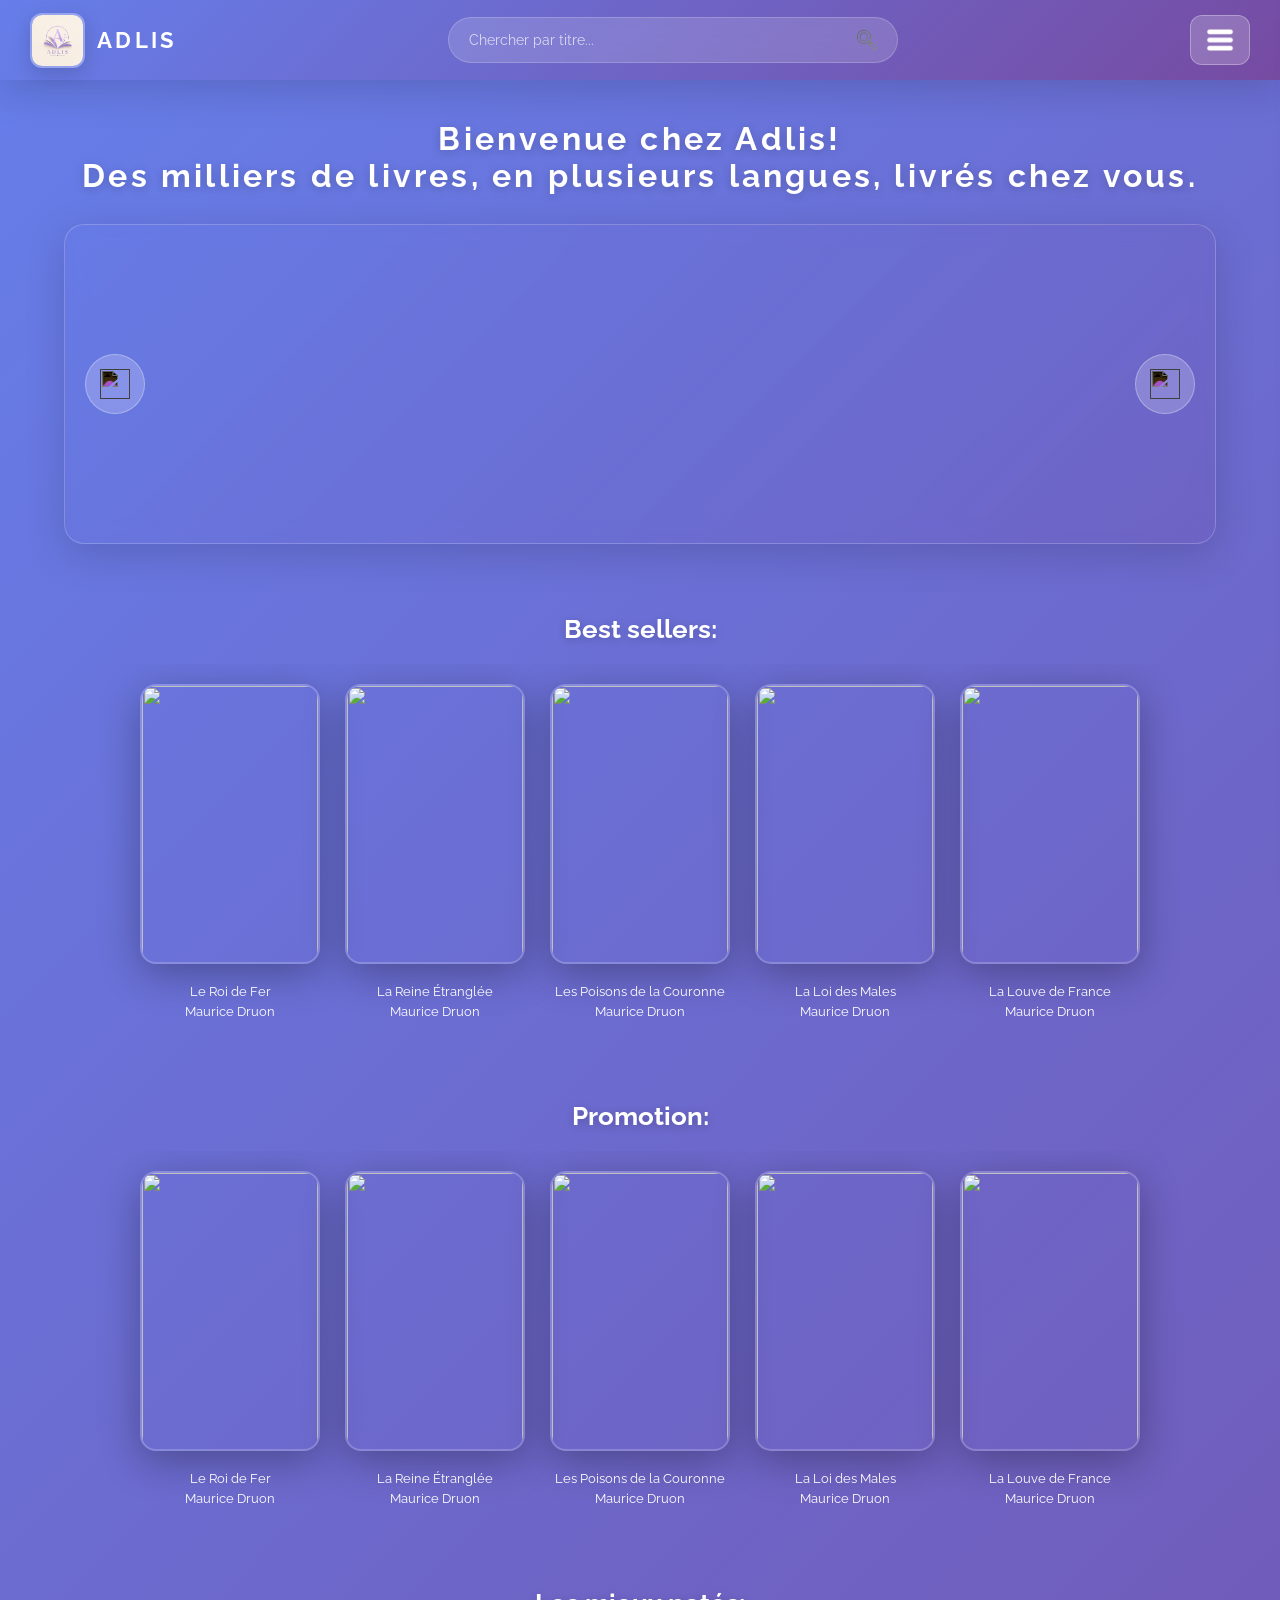
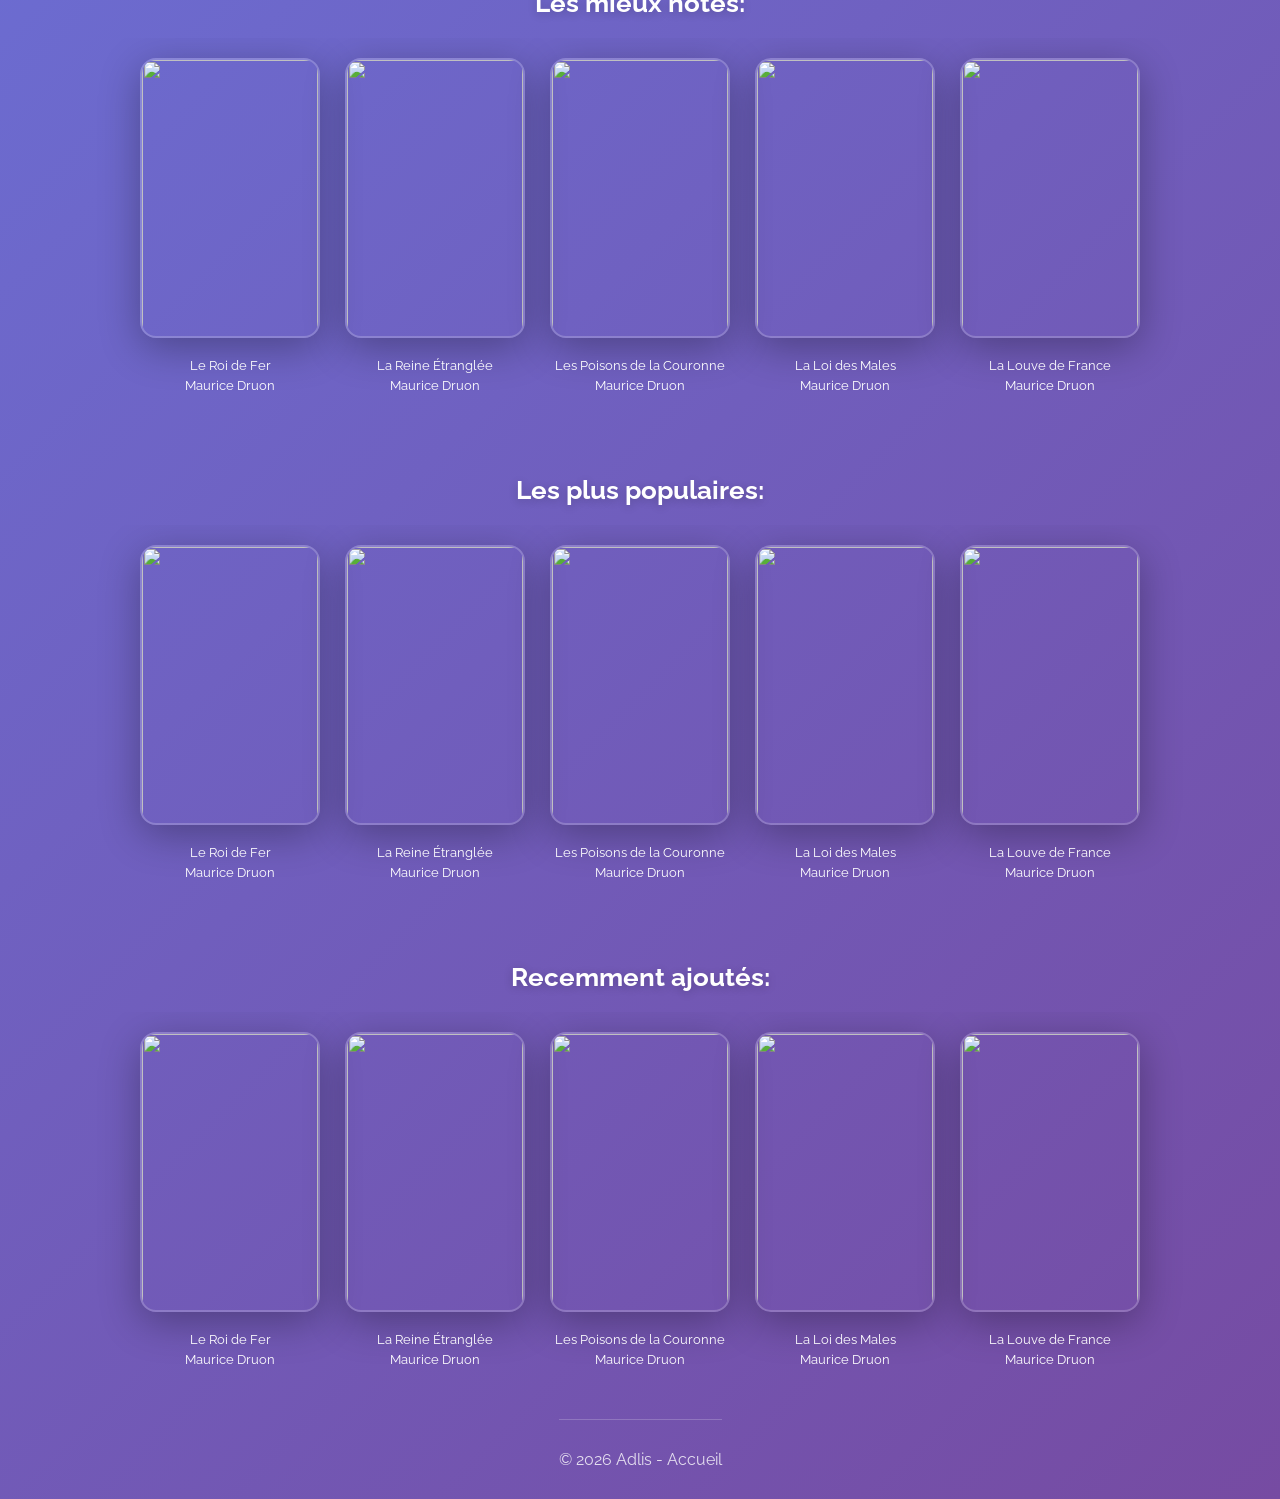
==== commit 324d161f: "j'ai améliorer le style de la page d'acceuil principalement" ====
--- a/index.html
+++ b/index.html
@@ -7,51 +7,53 @@
 </head>
 
 <body class = "index-body">
-	<hr>
-	<!--Une div pour le menu complet-->
-	<div class = "menu">
-		<!--La partie menu compte et panier-->
-		<div class = "top">
-			<p>
-				<a href = ><button><button>RETOUR</button></a> 
-				<a href = "index.html"><button>ACCEUIL</button></a>
-    			<a href = "produit.html"><button>PRODUITS</button></a>
-    			<a href = "panier.html"><button><img src = "https://media.discordapp.net/attachments/705719269924536353/1492259925345177610/image.png?ex=69daaedb&is=69d95d5b&hm=aa22baf4a57873bf78c7ea32d6c687d094a9d8c105877ac2dd0a1f7eafdc2f64&=&format=webp&quality=lossless&width=640&height=640" width = "20" height = "20"></button></a>
-    		</p>
-
-			<div class = "account"> 
-				<img src = "https://media.discordapp.net/attachments/705719269924536353/1492263358299246744/image.png?ex=69dab20d&is=69d9608d&hm=7444f7976a5c2ce5ff7f4481f091f665b507708ecfd1541ef14251aff635eccd&=&format=webp&quality=lossless&width=640&height=640" width = "20" height = "20">
-				<select>
-					<option disabled selected>MON COMPTE</option>
-					<option>SE CONNECTER</option>
-					<option>S'INSCRIRE</option>
-				</select>
-			</div>
-		</div>
-
-		<hr>
-
-		<!--La partie logo et barre de recherche-->
-		<div class = "bottom">
-			<div class = "logo">
-					<img src = "https://media.discordapp.net/attachments/705719269924536353/1491148996280979487/667754626_944282108317746_7284098871114949961_n.jpg?ex=69d6a438&is=69d552b8&hm=d19a1e82768926a3d5cc9e62530fdc90c69d3fbf54933f63a2fd9a16e8c1c460&=&format=webp&width=903&height=940" width = "50" height = "50">
-			</div>
-
-			<p>ADLIS</p>
-
-			<div class = "search">
-				<p>
-					<select name = "categorie">
-						<option>Toutes les categories</option>
-						<option>Temporaire</option>
-						<option>Temporaire</option>
-						<option>Temporaire</option>
-					</select>
-
-				<input type = "text" placeholder = "Chercher par titre: ">
-				<button type = "submit"><img src = "https://media.discordapp.net/attachments/705719269924536353/	1492257204663746751/image.png?ex=69daac52&is=69d95ad2&hm=c216ed14a30438e61db9228f0df803cb71cc99ac140364f11c8ed46303f24e61&=&format=webp&quality=lossless&width=640&height=640" width = "20" height = "20"></button>	
+	<!-- Burger Menu Button -->
+	<div class="index-header">
+		<!-- Logo and Brand at left -->
+		<div class="index-brand">
+			<a href="index.html" class="brand-link">
+				<img src="image/LOGO_site.png" alt="Adlis Logo" class="brand-logo">
+				<span class="brand-name">ADLIS</span>
+			</a>
+		</div>
+
+		<!-- Search Bar centered -->
+		<div class="search-wrapper">
+			<input type="text" class="search-input" placeholder="Chercher par titre...">
+			<button type="submit" class="search-btn">
+				<img src="image/chercher.png" alt="Rechercher">
+			</button>
+		</div>
+
+		<!-- Burger Menu Icon -->
+		<button class="burger-menu-btn" id="burgerMenuBtn">
+			<img src="image/menus.png" alt="Menu">
+		</button>
+	</div>
+
+	<!-- Sidebar Menu -->
+	<div class="sidebar-menu" id="sidebarMenu">
+		<div class="sidebar-content">
+			<button class="close-menu-btn" id="closeMenuBtn">✕</button>
 			
-				</p>
+			<nav class="sidebar-nav">
+				<a href="index.html" class="sidebar-link">
+					<span>ACCUEIL</span>
+				</a>
+				<a href="produit.html" class="sidebar-link">
+					<span>PRODUITS</span>
+				</a>
+				<a href="panier.html" class="sidebar-link">
+					<span>PANIER</span>
+				</a>
+			</nav>
+
+			<!-- User Account Section in Sidebar -->
+			<div class="sidebar-account">
+				<button class="account-btn" id="accountBtn">
+					<img src="image/profil-de-lutilisateur.png" alt="Profil" class="account-icon">
+					<span id="accountText">SE CONNECTER</span>
+				</button>
 			</div>
 		</div>
 	</div>
--- a/style.css
+++ b/style.css
@@ -1,4 +1,4 @@
-@import url('https://fonts.googleapis.com/css2?family=Raleway:wght@500;600&display=swap');
+@import url('https://fonts.googleapis.com/css2?family=Raleway:wght@500;600;700&display=swap');
 
 /*CSS reset*/
 * {
@@ -6,6 +6,38 @@
     padding: 0;
     box-sizing: border-box;
     font-family: 'Montserrat' ,sans-serif;
+}
+
+/* Smooth animations */
+@keyframes slideInRight {
+    from {
+        opacity: 0;
+        transform: translateX(100px);
+    }
+    to {
+        opacity: 1;
+        transform: translateX(0);
+    }
+}
+
+@keyframes fadeIn {
+    from {
+        opacity: 0;
+    }
+    to {
+        opacity: 1;
+    }
+}
+
+@keyframes slideInUp {
+    from {
+        opacity: 0;
+        transform: translateY(30px);
+    }
+    to {
+        opacity: 1;
+        transform: translateY(0);
+    }
 }
 
 /*général pour tout les body*/
@@ -461,7 +493,7 @@
     height: auto !important;
     min-height: 100vh;
     margin: 0;
-    padding: 25px;
+    padding: 100px 25px 25px 25px;
     background: linear-gradient(to right, #e2e2e2, #c9d6ff);
     color: #333;
 }
@@ -478,48 +510,7 @@
 
 
 .panier-header {
-    background-color: #fff;
-    border-radius: 25px;
-    box-shadow: 0 5px 15px rgba(0,0,0,0.20);
-    padding: 18px 30px;
-    margin-bottom: 20px;
-    display: flex;
-    justify-content: space-between;
-    align-items: center;
-}
-
-.panier-brand {
-    display: flex;
-    align-items: center;
-    gap: 12px;
-    font-size: 24px;
-    color: #333;
-}
-
-.panier-brand img {
-    width: 55px;
-    height: 55px;
-    border-radius: 50%;
-    object-fit: cover;
-}
-
-.panier-account {
-    display: flex;
-    align-items: center;
-    gap: 10px;
-}
-
-.panier-account img {
-    width: 28px;
-    height: 28px;
-}
-
-.panier-account select {
-    background-color: #eee;
-    border: none;
-    padding: 10px 14px;
-    border-radius: 10px;
-    outline: none;
+    display: none;
 }
 
 .panier-nav {
@@ -744,45 +735,26 @@
     height: auto !important;
     min-height: 100vh;
     margin: 0;
-    padding: 25px;
+    padding: 100px 25px 25px 25px;
     background: linear-gradient(to right, #e2e2e2, #c9d6ff);
     color: #333;
 }
 
 
 .admin-body > p:first-of-type {
-    width: 90%;
-    max-width: 1100px;
-    margin: 0 auto 20px;
-
-    background-color: #fff;
-    border-radius: 25px;
-    box-shadow: 0 5px 15px rgba(0,0,0,0.20);
-    padding: 18px 30px;
-
-    display: flex;
-    justify-content: space-between;
-    align-items: center;
+    display: none;
 }
 
 .admin-body > p:first-of-type img:first-child {
-    width: 55px;
-    height: 55px;
-    border-radius: 50%;
-    object-fit: cover;
+    display: none;
 }
 
 .admin-body > p:first-of-type b {
-    font-size: 24px;
-    color: #333;
-    margin-right: auto;
-    margin-left: 12px;
+    display: none;
 }
 
 .admin-body > p:first-of-type img:nth-of-type(2) {
-    width: 28px;
-    height: 28px;
-    margin-right: 10px;
+    display: none;
 }
 
 .admin-body select {
@@ -794,31 +766,29 @@
 }
 
 .admin-body > p:nth-of-type(2) {
-    width: 90%;
-    max-width: 1100px;
-    margin: 0 auto 30px;
-
-    background-color: #fff;
-    border-radius: 18px;
-    box-shadow: 0 4px 12px rgba(0,0,0,0.15);
+    display: none;
+}
+
+.admin-nav {
+    display: flex;
+    align-items: center;
+    gap: 10px;
     padding: 15px 25px;
-
-    display: flex;
-    align-items: center;
-    gap: 10px;
-}
-
-.admin-body > p:nth-of-type(2) span {
+    margin-bottom: 30px;
+    background-color: transparent;
+}
+
+.admin-nav span {
     font-weight: bold;
     color: #333;
     margin-right: 15px;
 }
 
-.admin-body > p:nth-of-type(2) a {
+.admin-nav a {
     text-decoration: none;
 }
 
-.admin-body > p:nth-of-type(2) a button {
+.admin-nav button {
     background-color: #512da8;
     color: white;
     border: none;
@@ -830,12 +800,12 @@
     transition: 0.3s;
 }
 
-.admin-body > p:nth-of-type(2) a button:hover {
+.admin-nav button:hover {
     background-color: #3f1d8c;
     transform: translateY(-2px);
 }
 
-.admin-body .btn-panier-icon {
+.admin-nav .btn-panier-icon {
     background: transparent !important;
     border: none !important;
     padding: 5px;
@@ -843,7 +813,7 @@
     cursor: pointer;
 }
 
-.admin-body .btn-panier-icon:hover {
+.admin-nav .btn-panier-icon:hover {
     background: transparent !important;
     transform: scale(1.1);
 }
@@ -1000,193 +970,412 @@
 
 /* partie index */
 .index-body {
-    background-color: whirte;
-    background: linear-gradient(to right, #e2e2e2, #c9d6ff);
-    display: flex;
-    align-items: center;
-    justify-content: center;
+    background: linear-gradient(135deg, #667eea 0%, #764ba2 100%);
+    display: flex !important;
     flex-direction: column;
-}
-
-.menu {
-    position: relative;
-    width: 100%;
-    background-color: #9575cd;
-}
-
-.top {
-    display: flex;
-    align-items: center;
-    justify-content: center;
-    width: 100%;
-    padding: 10px 30px;
-    gap: 100px;
-}
-
-.top > p {
-    display: flex;
-    align-items: center;
-    gap: 100px;
-}
-
-.top > p a button {
+    align-items: center !important;
+    justify-content: initial !important;
+    min-height: 100vh;
+    margin: 0;
+    padding-top: 80px;
+}
+
+/* NEW: Modern Header */
+.index-header {
+    position: fixed;
+    top: 0;
+    left: 0;
+    right: 0;
+    height: 80px;
+    background: linear-gradient(135deg, #667eea 0%, #764ba2 100%);
+    display: flex;
+    align-items: center;
+    justify-content: space-between;
+    padding: 0 30px;
+    box-shadow: 0 10px 40px rgba(0, 0, 0, 0.15);
+    z-index: 100;
+    animation: slideInDown 0.6s ease-out;
+    gap: 20px;
+}
+
+@keyframes slideInDown {
+    from {
+        opacity: 0;
+        transform: translateY(-100%);
+    }
+    to {
+        opacity: 1;
+        transform: translateY(0);
+    }
+}
+
+.index-header-top {
+    display: none;
+}
+
+.search-wrapper {
+    display: flex;
+    align-items: center;
+    background: rgba(255, 255, 255, 0.15);
+    border-radius: 50px;
+    padding: 12px 20px;
+    backdrop-filter: blur(10px);
+    border: 1px solid rgba(255, 255, 255, 0.2);
+    flex: 0 1 450px;
+    transition: all 0.3s ease;
+}
+
+.search-wrapper:focus-within {
+    background: rgba(255, 255, 255, 0.25);
+    box-shadow: 0 0 0 3px rgba(102, 126, 234, 0.1);
+}
+
+.search-input {
     background: none;
     border: none;
-    cursor: pointer;
+    color: white;
+    font-size: 14px;
+    outline: none;
+    flex: 1;
     font-family: 'Raleway', sans-serif;
-    font-size: 12px;
+}
+
+.search-input::placeholder {
+    color: rgba(255, 255, 255, 0.7);
+}
+
+.search-btn {
+    background: none;
+    border: none;
+    color: white;
+    cursor: pointer;
+    display: flex;
+    align-items: center;
+    justify-content: center;
+    padding: 0;
+    margin-left: 10px;
+}
+
+.search-btn img {
+    width: 20px;
+    height: 20px;
+    filter: invert(1);
+}
+
+.index-brand {
+    display: flex;
+    align-items: center;
+    gap: 12px;
+    flex: 0 0 auto;
+}
+
+.brand-link {
+    display: flex;
+    align-items: center;
+    gap: 12px;
+    text-decoration: none;
+    transition: transform 0.3s ease;
+}
+
+.brand-link:hover {
+    transform: scale(1.05);
+}
+
+.brand-logo {
+    width: 55px;
+    height: 55px;
+    border-radius: 12px;
+    border: 2px solid rgba(255, 255, 255, 0.3);
+    box-shadow: 0 6px 20px rgba(0, 0, 0, 0.15);
+}
+
+.brand-name {
+    color: white;
+    font-size: 22px;
     font-weight: 700;
-    letter-spacing: 0.08em;
-    padding: 0 16px;
-}
-
-.top > p a button:hover {
-    text-decoration: underline;
-}
-
-.account {
-    display: flex;
-    align-items: center;
-    gap: 8px;
-    border-left: none;
-    font-size: 12px;
-}
-
-.account select {
-    border: none;
-    background: none;
+    letter-spacing: 0.15em;
     font-family: 'Raleway', sans-serif;
-    font-size: 12px;
-    font-weight: 700;
-    letter-spacing: 0.08em;
-    cursor: pointer;
-}
-
-.account select:focus {
-    outline: none;
-}
-
-hr {
-    border: solid #2a2a2a;
-    border-width: 1px;
-    width: 100%;
-}
-
-.bottom {
-    display: flex;
-    align-items: center;
-    justify-content: center; 
-}
-
-.logo {
-    display: inline-flex;
-    align-items: center;
-    gap: 10px;
-    padding: 20px 30px;
-    vertical-align: middle;
-}
-
-.logo img {
-    border-radius: 50%;
-    width: 75px;
-    height: 75px;
-    border: solid;
-}
-
-.bottom > p {
-    display: inline;
-    font-family: 'Raleway', sans-serif;
-    font-weight: 700;
-    font-size: 22px;
-    letter-spacing: 0.12em;
-    vertical-align: middle;
-}
-
-.search {
-    display: inline-flex;
-    align-items: center;
-    margin-left: 40px;
-    vertical-align: middle;
-    width: 55%;
-}
-
-.search p {
-    display: flex;
-    align-items: center;
-    width: 100%;
-    border: solid #2a2a2a;
-    border-radius: 4px;
-    color: white;
-    background-color: #2a2a2a;;
-}
-
-.search select {
-    border: solid #2a2a2a;
+}
+
+/* Account section in header */
+.index-account {
+    display: flex;
+    align-items: center;
+    gap: 12px;
+    flex: 0 0 auto;
+}
+
+.account-icon-header {
+    width: 24px;
+    height: 24px;
+    filter: invert(1);
+}
+
+.index-account select {
+    background: rgba(255, 255, 255, 0.15);
+    border: 1px solid rgba(255, 255, 255, 0.2);
+    color: white;
+    padding: 8px 12px;
+    border-radius: 8px;
     font-family: 'Raleway', sans-serif;
     font-size: 13px;
-    padding: 10px 12px;
-    cursor: pointer;
-    color: white;
-    background-color: #2a2a2a;
-}
-
-.search input[type="text"] {
+    cursor: pointer;
+    transition: all 0.3s ease;
+}
+
+.index-account select:hover {
+    background: rgba(255, 255, 255, 0.25);
+}
+
+.index-account select:focus {
+    outline: none;
+    background: rgba(255, 255, 255, 0.3);
+}
+
+.index-account select option {
+    background-color: #512da8;
+    color: white;
+}
+
+/* Burger Menu Button */
+.burger-menu-btn {
+    background: rgba(255, 255, 255, 0.2);
+    border: 1px solid rgba(255, 255, 255, 0.3);
+    border-radius: 12px;
+    padding: 10px 15px;
+    cursor: pointer;
+    display: flex;
+    align-items: center;
+    justify-content: center;
+    transition: all 0.3s ease;
+    margin-left: 20px;
+}
+
+.burger-menu-btn:hover {
+    background: rgba(255, 255, 255, 0.3);
+    transform: scale(1.05);
+}
+
+.burger-menu-btn img {
+    width: 28px;
+    height: 28px;
+    filter: invert(1);
+}
+
+/* Sidebar Menu */
+.sidebar-menu {
+    position: fixed;
+    top: 0;
+    right: -400px;
+    width: 350px;
+    height: 100vh;
+    background: linear-gradient(180deg, #512da8 0%, #3f1d8c 100%);
+    box-shadow: -10px 0 40px rgba(0, 0, 0, 0.3);
+    transition: right 0.4s cubic-bezier(0.68, -0.55, 0.265, 1.55);
+    z-index: 150;
+    overflow-y: auto;
+}
+
+.sidebar-menu.active {
+    right: 0;
+}
+
+.sidebar-menu::before {
+    content: '';
+    position: fixed;
+    top: 0;
+    left: 0;
+    width: 100%;
+    height: 100%;
+    background: rgba(0, 0, 0, 0);
+    z-index: 140;
+    transition: background 0.3s ease;
+    pointer-events: none;
+}
+
+.sidebar-menu.active::before {
+    background: rgba(0, 0, 0, 0.5);
+    pointer-events: auto;
+}
+
+.sidebar-content {
+    padding: 30px 20px;
+    display: flex;
+    flex-direction: column;
+    height: 100%;
+}
+
+.close-menu-btn {
+    align-self: flex-end;
+    background: rgba(255, 255, 255, 0.2);
+    border: 1px solid rgba(255, 255, 255, 0.3);
+    color: white;
+    border-radius: 8px;
+    padding: 8px 12px;
+    font-size: 24px;
+    cursor: pointer;
+    transition: all 0.3s ease;
+    margin-bottom: 30px;
+}
+
+.close-menu-btn:hover {
+    background: rgba(255, 255, 255, 0.3);
+}
+
+.sidebar-nav {
+    display: flex;
+    flex-direction: column;
+    gap: 15px;
     flex: 1;
-    border: solid #2a2a2a;
-    outline: none;
+}
+
+.sidebar-link {
+    display: flex;
+    align-items: center;
+    padding: 15px 20px;
+    color: white;
+    text-decoration: none;
+    border-radius: 12px;
+    background: rgba(255, 255, 255, 0.1);
+    transition: all 0.3s ease;
+    font-weight: 600;
+    letter-spacing: 0.05em;
     font-family: 'Raleway', sans-serif;
-    font-size: 13px;
-    padding: 10px 16px;
-    background-color: #2a2a2a;
-    color: white;
-}
-
-.search button[type="submit"] {
-    border: solid #2a2a2a;
-    padding: 10px 16px;
-    cursor: pointer;
-    display: flex;
-    align-items: center;
-    justify-content: center;
-    background: none;
-}
-
-.search select:focus {
-    outline: none;
+}
+
+.sidebar-link:hover {
+    background: rgba(255, 255, 255, 0.25);
+    transform: translateX(10px);
+}
+
+.sidebar-link span {
+    font-size: 15px;
+}
+
+.sidebar-account {
+    margin-top: auto;
+    padding-top: 20px;
+    border-top: 1px solid rgba(255, 255, 255, 0.2);
+}
+
+.account-btn {
+    width: 100%;
+    display: flex;
+    align-items: center;
+    gap: 15px;
+    padding: 15px 20px;
+    background: linear-gradient(135deg, rgba(102, 126, 234, 0.3), rgba(118, 75, 162, 0.3));
+    border: 1px solid rgba(255, 255, 255, 0.3);
+    color: white;
+    border-radius: 12px;
+    cursor: pointer;
+    transition: all 0.3s ease;
+    font-weight: 600;
+    font-family: 'Raleway', sans-serif;
+}
+
+.account-btn:hover {
+    background: linear-gradient(135deg, rgba(102, 126, 234, 0.5), rgba(118, 75, 162, 0.5));
+    transform: translateY(-2px);
+    box-shadow: 0 6px 20px rgba(0, 0, 0, 0.2);
+}
+
+.account-icon {
+    width: 24px;
+    height: 24px;
+    filter: invert(1);
+}
+
+/* Overlay when sidebar is open */
+.sidebar-menu.active::before {
+    content: '';
+    position: fixed;
+    top: 0;
+    left: 0;
+    width: 100%;
+    height: 100%;
+    background: rgba(0, 0, 0, 0.4);
+    z-index: -1;
+}
+
+.menu {
+    display: none;
+}
+
+.top {
+    display: none;
+}
+
+.account {
+    display: none;
+}
+
+hr {
+    display: none;
+}
+
+.bottom {
+    display: none;
+}
+
+.logo {
+    display: none;
+}
+
+.search {
+    display: none;
 }
 
 #index-welcome {
     text-align: center;
-    font-size: 24px;
+    font-size: 32px;
+    font-weight: 700;
     font-family: 'Raleway', sans-serif;
     letter-spacing: 0.1em;
-    margin: 15px 0 15px 0;
+    margin: 40px 0 30px 0;
+    color: white;
+    text-shadow: 0 2px 10px rgba(0, 0, 0, 0.2);
 }
 
 .index-gallery {
-    background-image: url('https://media.discordapp.net/attachments/705719269924536353/1499522544435331143/Untitled.png?ex=69f51ab2&is=69f3c932&hm=352785ab3f89aa2368ae847d002f618b7395be7262f25dec7c841b7ea986b834&=&format=webp&quality=lossless&width=1860&height=306');
-    background-size: cover;
-    background-repeat: no-repeat;
-    height: 300px;
-    width: 100%;
-    display: block;
-    overflow: hidden;
-    align-items: center;
-    display: flex;
+    background: linear-gradient(135deg, rgba(102, 126, 234, 0.2), rgba(118, 75, 162, 0.2));
+    backdrop-filter: blur(10px);
+    border: 1px solid rgba(255, 255, 255, 0.2);
+    border-radius: 20px;
+    margin: 0 auto 40px auto;
+    height: 320px;
+    display: flex;
+    align-items: center;
+    justify-content: space-between;
+    padding: 0 20px;
+    box-shadow: 0 10px 40px rgba(0, 0, 0, 0.15);
+    width: 90%;
+    max-width: 1400px;
+}
+
+.index-gallery button {
+    background: rgba(255, 255, 255, 0.2);
+    border: 1px solid rgba(255, 255, 255, 0.3);
+    border-radius: 50%;
+    padding: 15px;
+    cursor: pointer;
+    display: flex;
+    align-items: center;
     justify-content: center;
-}
-
-.index-gallery button {
-    padding: 10px 16px;
-    height: 50px;
-    width: 50px;
-    cursor: pointer;
-    display: flex;
-    align-items: center;
-    justify-content: center;   
-    background: none;
-    border: none;
-    transform: scale(1.005); 
+    transition: all 0.3s ease;
+    width: 60px;
+    height: 60px;
+}
+
+.index-gallery button:hover {
+    background: rgba(255, 255, 255, 0.4);
+    transform: scale(1.1);
+}
+
+.index-gallery button img {
+    width: 30px;
+    height: 30px;
+    filter: invert(1);
 }
 
 #index-gallery-left {
@@ -1194,66 +1383,30 @@
 }
 
 #index-gallery-right {
-    margin-left: auto; 
+    margin-left: auto;
 }
 
 .index-text {
-    font-size: 24px;
+    font-size: 26px;
+    font-weight: 700;
     font-family: 'Raleway', sans-serif;
-    margin: 15px 0 15px 0;
+    margin: 30px auto 20px auto;
+    color: white;
+    text-shadow: 0 2px 10px rgba(0, 0, 0, 0.2);
 }
 
 .index-autre-gallery {
     display: flex;
-    gap: 100px;
+    gap: 25px;
     overflow-x: auto;
-    padding: 20px;
+    padding: 20px 30px;
     scroll-snap-type: x mandatory;
     scroll-behavior: smooth;
     scrollbar-width: thin;
-}
-
-* {
-  scrollbar-width: 9px;
-  scrollbar-color: #cbd5e1 #645f5e;
-}
-
-*::-webkit-scrollbar {
-  width: 9px;
-  height: 9px;
-}
-
-*::-webkit-scrollbar-track {
-  background-color: #645f5e;
-  border-radius: 4px;
-}
-
-*::-webkit-scrollbar-track:hover {
-  background-color: #808589;
-}
-
-*::-webkit-scrollbar-track:active {
-  background-color: #808589;
-}
-
-*::-webkit-scrollbar-thumb {
-  background-color: #cbd5e1;
-  border-radius: 0px;
-  min-height: 40px;
-}
-
-*::-webkit-scrollbar-thumb:hover {
-  background-color: #94a3b8;
-}
-
-*::-webkit-scrollbar-thumb:active {
-  background-color: #64748b;
-}
-
-*::-webkit-scrollbar-button {
-  display: none;
-  width: 0;
-  height: 0;
+    margin: 0 auto 30px auto;
+    justify-content: center;
+    width: 100%;
+    max-width: 1200px;
 }
 
 .index-book {
@@ -1261,37 +1414,50 @@
     width: 180px;
     scroll-snap-align: center;
     text-align: center;
-    transition: transform 0.3s ease;
+    transition: all 0.3s ease;
+    cursor: pointer;
 }
 
 .index-book img {
     width: 100%;
-    height: 300px;
-    border-radius: 12px;
-    box-shadow: 0 6px 18px rgba(0, 0, 0, 0.2);
-    cursor: pointer;
+    height: 280px;
+    border-radius: 16px;
+    box-shadow: 0 10px 40px rgba(0, 0, 0, 0.3);
+    object-fit: cover;
+    transition: all 0.3s ease;
+    border: 2px solid rgba(255, 255, 255, 0.2);
+}
+
+.index-book img:hover {
+    transform: translateY(-10px);
+    box-shadow: 0 20px 50px rgba(0, 0, 0, 0.4);
 }
 
 .index-book p {
-    margin-top: 10px;
-    font-size: 14px;
-    line-height: 1.4;
+    margin-top: 12px;
+    font-size: 13px;
+    line-height: 1.5;
+    color: white;
+    font-family: 'Raleway', sans-serif;
 }
 
 .index-book:hover {
-    transform: scale(1.005);
+    transform: scale(1.08);
 }
 
 footer {
     display: flex;
     align-items: center;
     justify-content: center;
+    padding: 30px 0;
+    border-top: 1px solid rgba(255, 255, 255, 0.2);
 }
 
 footer p {
-    font-size: 24px;
+    font-size: 16px;
     font-family: 'Raleway', sans-serif;
-    margin: 15px 0 15px 0;
+    color: rgba(255, 255, 255, 0.8);
+    margin: 0;
 }
 
 
@@ -1310,13 +1476,14 @@
     align-items: center;
     justify-content: center;
     flex-direction: column;
+    padding-top: 80px;
 }
 
 .produit-layout {
     display: flex;
     flex-direction: row;
     width: 100%;
-    min-height: 100vh;
+    min-height: calc(100vh - 80px);
 }
 
 .produit-tab {
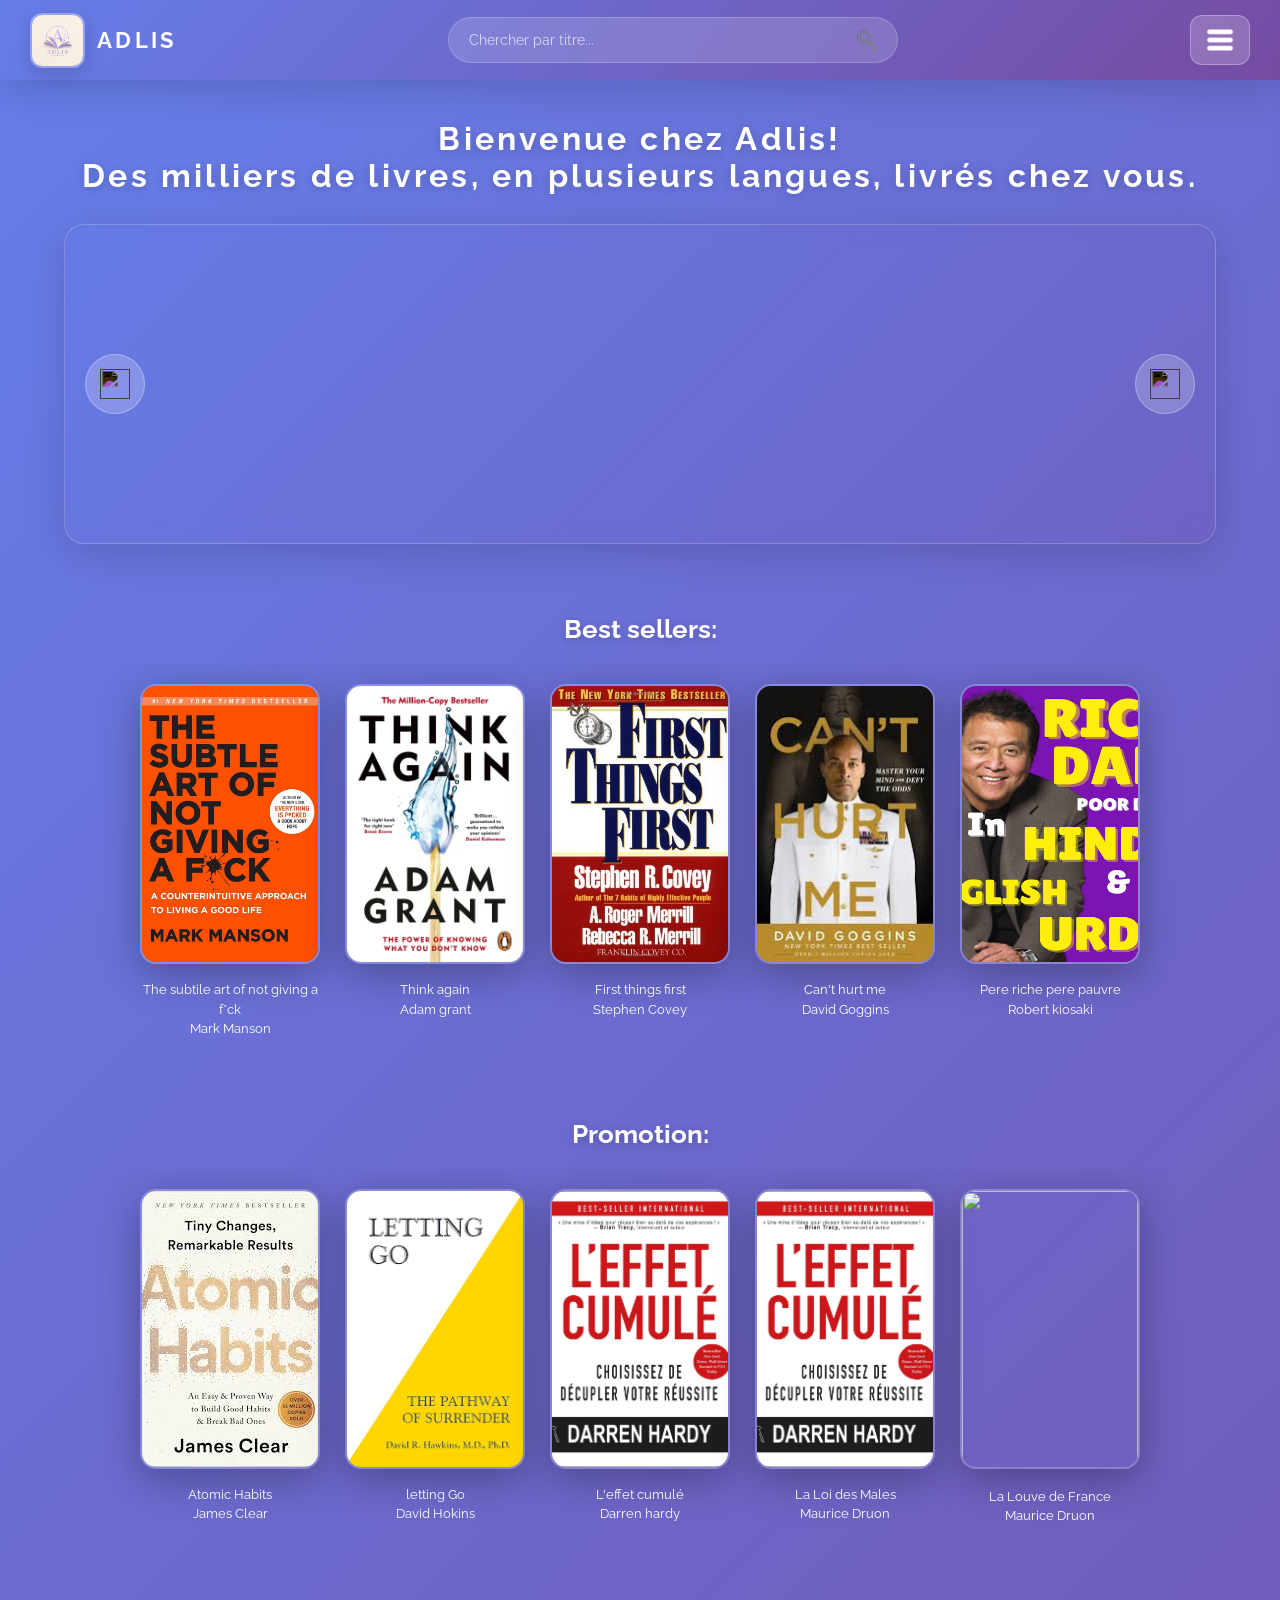
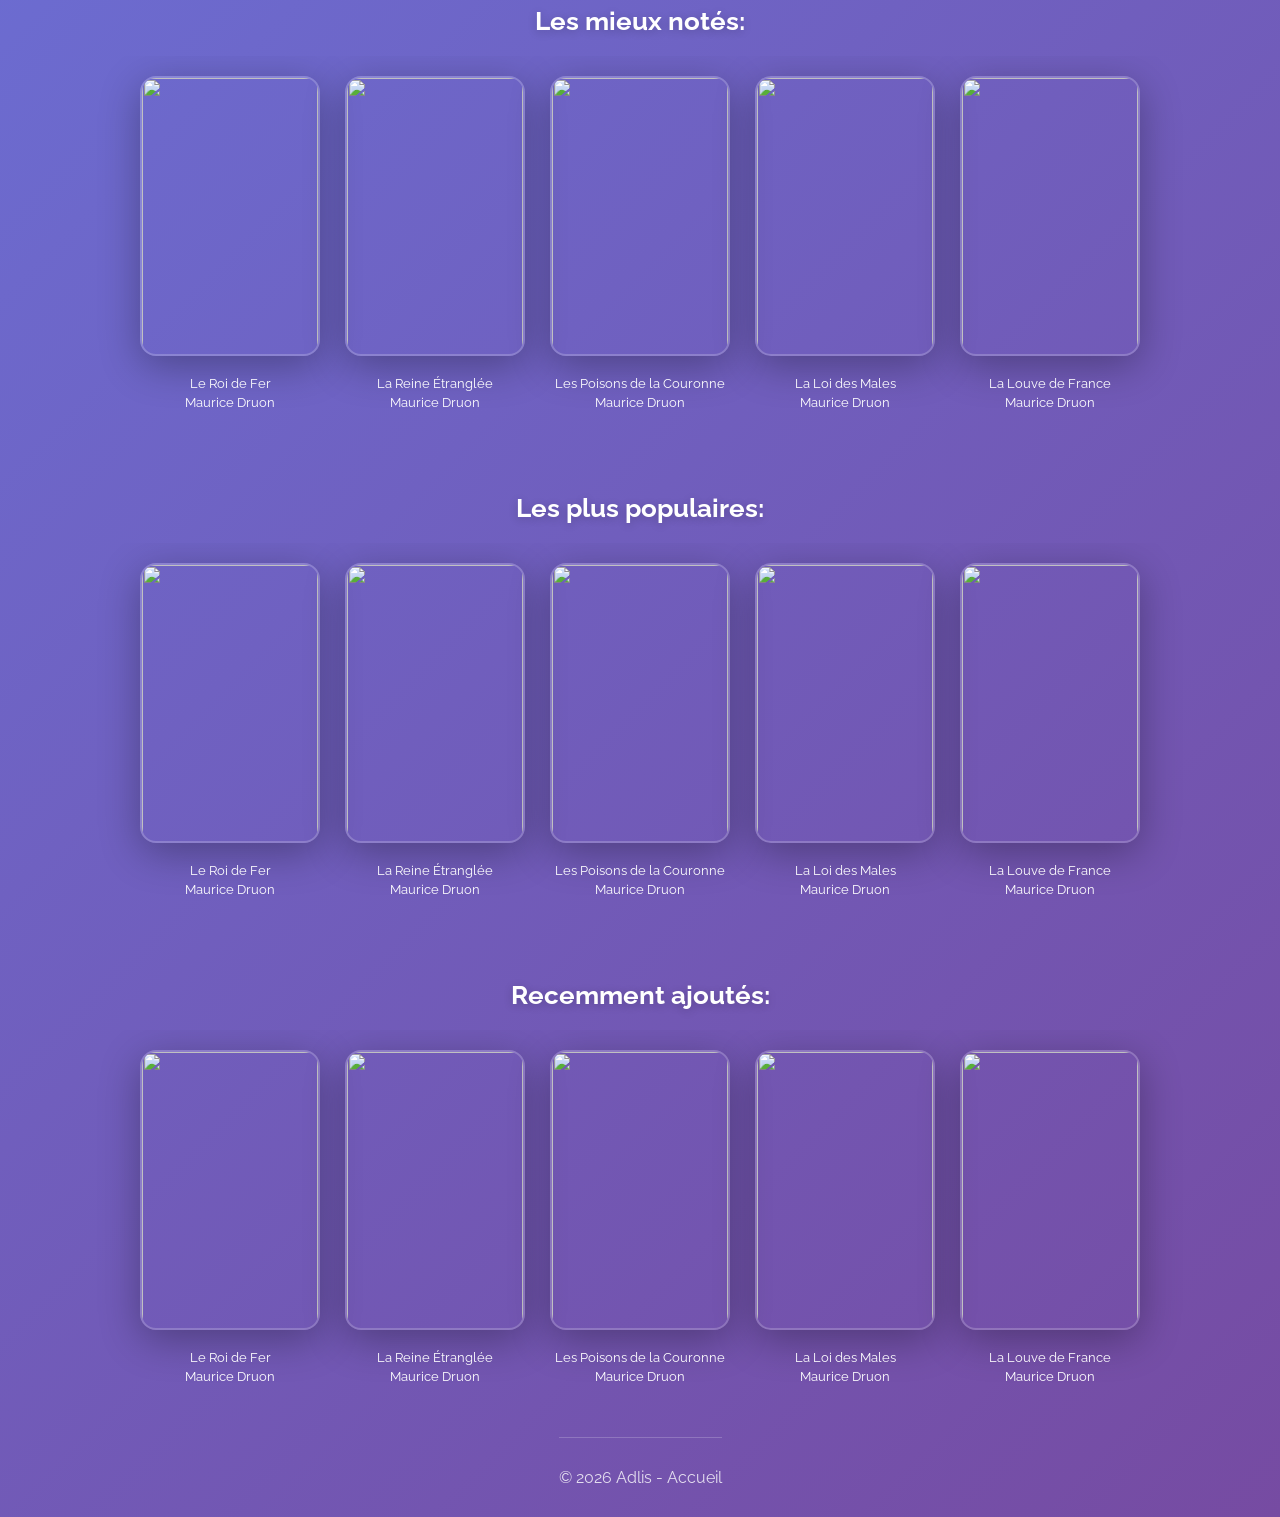
==== commit 306bc1f8: "consultez le fichier tache.txt" ====
--- a/index.html
+++ b/index.html
@@ -76,6 +76,76 @@
 	<p class = "index-text">Best sellers: <p>
 	<div class = "index-autre-gallery">
 		<div class = "index-book">
+		 	<img src = "image/categorie_dev-perso_livre1.jpg">
+			 <p>The subtile art of not giving a f*ck<br>
+		 	Mark Manson</p>
+		</div>
+
+		<div class = "index-book">
+			<img src = "image/categorie_dev-perso_livre2.webp">
+			<p>Think again<br>
+			Adam grant</p>
+		</div>
+
+		<div class = "index-book">
+			<img src = "image/categorie_dev-perso_livre5.jpg">
+			<p>First things first<br>
+			Stephen Covey</p>
+		</div>
+
+		<div class = "index-book">
+			<img src = "image/categorie_dev-perso_livre3.jfif">
+			<p>Can't hurt me<br>
+			David Goggins</p>
+		</div>
+
+		<div class = "index-book">
+			<img src = "image/categorie_dev_perso_livre4.png">
+			<p>Pere riche pere pauvre<br>
+			Robert kiosaki</p>
+		</div>
+	</div>
+
+	<hr>
+
+	<p class = "index-text">Promotion: </p>
+		<div class = "index-autre-gallery">
+		<div class = "index-book">
+		 	<img src = "/image/categorie_dev-perso_livre6.jfif">
+			 <p>Atomic Habits<br>
+		 	James Clear</p>
+		</div>
+
+		<div class = "index-book">
+			<img src = "/image/categorie_dev-perso_livre7.png">
+			<p>letting Go<br>
+			David Hokins</p>
+		</div>
+
+		<div class = "index-book">
+			<img src = "/image/categorie_dev-perso_livre8.jpg">
+			<p>L'effet cumulé<br>
+			Darren hardy</p>
+		</div>
+
+		<div class = "index-book">
+			<img src = "/image/categorie_dev-perso_livre8.jpg">
+			<p>La Loi des Males<br>
+			Maurice Druon</p>
+		</div>
+
+		<div class = "index-book">
+			<img src = "https://media.discordapp.net/attachments/705719269924536353/1499664497588310086/LmpwZw.png?ex=69f59ee6&is=69f44d66&hm=095f1438eb0a5b8869993aa85fcf424a09fb0422e1e7bf6fc9c26d11a3526469&=&format=webp&quality=lossless&width=375&height=606">
+			<p>La Louve de France<br>
+			Maurice Druon</p>
+		</div>
+	</div>
+
+	<hr>
+
+	<p class = "index-text">Les mieux notés: </p>
+		<div class = "index-autre-gallery">
+		<div class = "index-book">
 		 	<img src = "https://media.discordapp.net/attachments/705719269924536353/1499662596327084164/X2RlX2Zlci5qcGc.png?ex=69f59d21&is=69f44ba1&hm=f3dc0f72a3888fbd070af56ccdedd008b3a95af8a14dc89b82033a19dcc3ca90&=&format=webp&quality=lossless&width=375&height=610">
 			 <p>Le Roi de Fer<br>
 		 	Maurice Druon</p>
@@ -108,7 +178,7 @@
 
 	<hr>
 
-	<p class = "index-text">Promotion: </p>
+	<p class = "index-text">Les plus populaires: </p>
 		<div class = "index-autre-gallery">
 		<div class = "index-book">
 		 	<img src = "https://media.discordapp.net/attachments/705719269924536353/1499662596327084164/X2RlX2Zlci5qcGc.png?ex=69f59d21&is=69f44ba1&hm=f3dc0f72a3888fbd070af56ccdedd008b3a95af8a14dc89b82033a19dcc3ca90&=&format=webp&quality=lossless&width=375&height=610">
@@ -143,7 +213,7 @@
 
 	<hr>
 
-	<p class = "index-text">Les mieux notés: </p>
+	<p class = "index-text">Recemment ajoutés: </p>
 		<div class = "index-autre-gallery">
 		<div class = "index-book">
 		 	<img src = "https://media.discordapp.net/attachments/705719269924536353/1499662596327084164/X2RlX2Zlci5qcGc.png?ex=69f59d21&is=69f44ba1&hm=f3dc0f72a3888fbd070af56ccdedd008b3a95af8a14dc89b82033a19dcc3ca90&=&format=webp&quality=lossless&width=375&height=610">
@@ -178,76 +248,6 @@
 
 	<hr>
 
-	<p class = "index-text">Les plus populaires: </p>
-		<div class = "index-autre-gallery">
-		<div class = "index-book">
-		 	<img src = "https://media.discordapp.net/attachments/705719269924536353/1499662596327084164/X2RlX2Zlci5qcGc.png?ex=69f59d21&is=69f44ba1&hm=f3dc0f72a3888fbd070af56ccdedd008b3a95af8a14dc89b82033a19dcc3ca90&=&format=webp&quality=lossless&width=375&height=610">
-			 <p>Le Roi de Fer<br>
-		 	Maurice Druon</p>
-		</div>
-
-		<div class = "index-book">
-			<img src = "https://media.discordapp.net/attachments/705719269924536353/1499663552049447032/anBn.png?ex=69f59e05&is=69f44c85&hm=731ce8a07ecf98d1033aba12892893b24b3c3504b2f3db67aab4d97ce426a673&=&format=webp&quality=lossless&width=270&height=438">
-			<p>La Reine Étranglée<br>
-			Maurice Druon</p>
-		</div>
-
-		<div class = "index-book">
-			<img src = "https://media.discordapp.net/attachments/705719269924536353/1499663926093283359/Y291cm9ubmUuanBn.png?ex=69f59e5e&is=69f44cde&hm=7335790fee2eafd3c588c07d45a6e65d4d002425bcf93b7ef8a0d19b3177e829&=&format=webp&quality=lossless&width=375&height=606">
-			<p>Les Poisons de la Couronne<br>
-			Maurice Druon</p>
-		</div>
-
-		<div class = "index-book">
-			<img src = "https://media.discordapp.net/attachments/705719269924536353/1499664276720189461/Zw.png?ex=69f59eb1&is=69f44d31&hm=5a639c7a32a64c218dedd03124c4a615885305f6a7aa5a24e2e83691b896444f&=&format=webp&quality=lossless&width=401&height=641">
-			<p>La Loi des Males<br>
-			Maurice Druon</p>
-		</div>
-
-		<div class = "index-book">
-			<img src = "https://media.discordapp.net/attachments/705719269924536353/1499664497588310086/LmpwZw.png?ex=69f59ee6&is=69f44d66&hm=095f1438eb0a5b8869993aa85fcf424a09fb0422e1e7bf6fc9c26d11a3526469&=&format=webp&quality=lossless&width=375&height=606">
-			<p>La Louve de France<br>
-			Maurice Druon</p>
-		</div>
-	</div>
-
-	<hr>
-
-	<p class = "index-text">Recemment ajoutés: </p>
-		<div class = "index-autre-gallery">
-		<div class = "index-book">
-		 	<img src = "https://media.discordapp.net/attachments/705719269924536353/1499662596327084164/X2RlX2Zlci5qcGc.png?ex=69f59d21&is=69f44ba1&hm=f3dc0f72a3888fbd070af56ccdedd008b3a95af8a14dc89b82033a19dcc3ca90&=&format=webp&quality=lossless&width=375&height=610">
-			 <p>Le Roi de Fer<br>
-		 	Maurice Druon</p>
-		</div>
-
-		<div class = "index-book">
-			<img src = "https://media.discordapp.net/attachments/705719269924536353/1499663552049447032/anBn.png?ex=69f59e05&is=69f44c85&hm=731ce8a07ecf98d1033aba12892893b24b3c3504b2f3db67aab4d97ce426a673&=&format=webp&quality=lossless&width=270&height=438">
-			<p>La Reine Étranglée<br>
-			Maurice Druon</p>
-		</div>
-
-		<div class = "index-book">
-			<img src = "https://media.discordapp.net/attachments/705719269924536353/1499663926093283359/Y291cm9ubmUuanBn.png?ex=69f59e5e&is=69f44cde&hm=7335790fee2eafd3c588c07d45a6e65d4d002425bcf93b7ef8a0d19b3177e829&=&format=webp&quality=lossless&width=375&height=606">
-			<p>Les Poisons de la Couronne<br>
-			Maurice Druon</p>
-		</div>
-
-		<div class = "index-book">
-			<img src = "https://media.discordapp.net/attachments/705719269924536353/1499664276720189461/Zw.png?ex=69f59eb1&is=69f44d31&hm=5a639c7a32a64c218dedd03124c4a615885305f6a7aa5a24e2e83691b896444f&=&format=webp&quality=lossless&width=401&height=641">
-			<p>La Loi des Males<br>
-			Maurice Druon</p>
-		</div>
-
-		<div class = "index-book">
-			<img src = "https://media.discordapp.net/attachments/705719269924536353/1499664497588310086/LmpwZw.png?ex=69f59ee6&is=69f44d66&hm=095f1438eb0a5b8869993aa85fcf424a09fb0422e1e7bf6fc9c26d11a3526469&=&format=webp&quality=lossless&width=375&height=606">
-			<p>La Louve de France<br>
-			Maurice Druon</p>
-		</div>
-	</div>
-
-	<hr>
-
     <footer>
         <center><p>&copy; 2026 Adlis - Accueil</p></center>
     </footer>
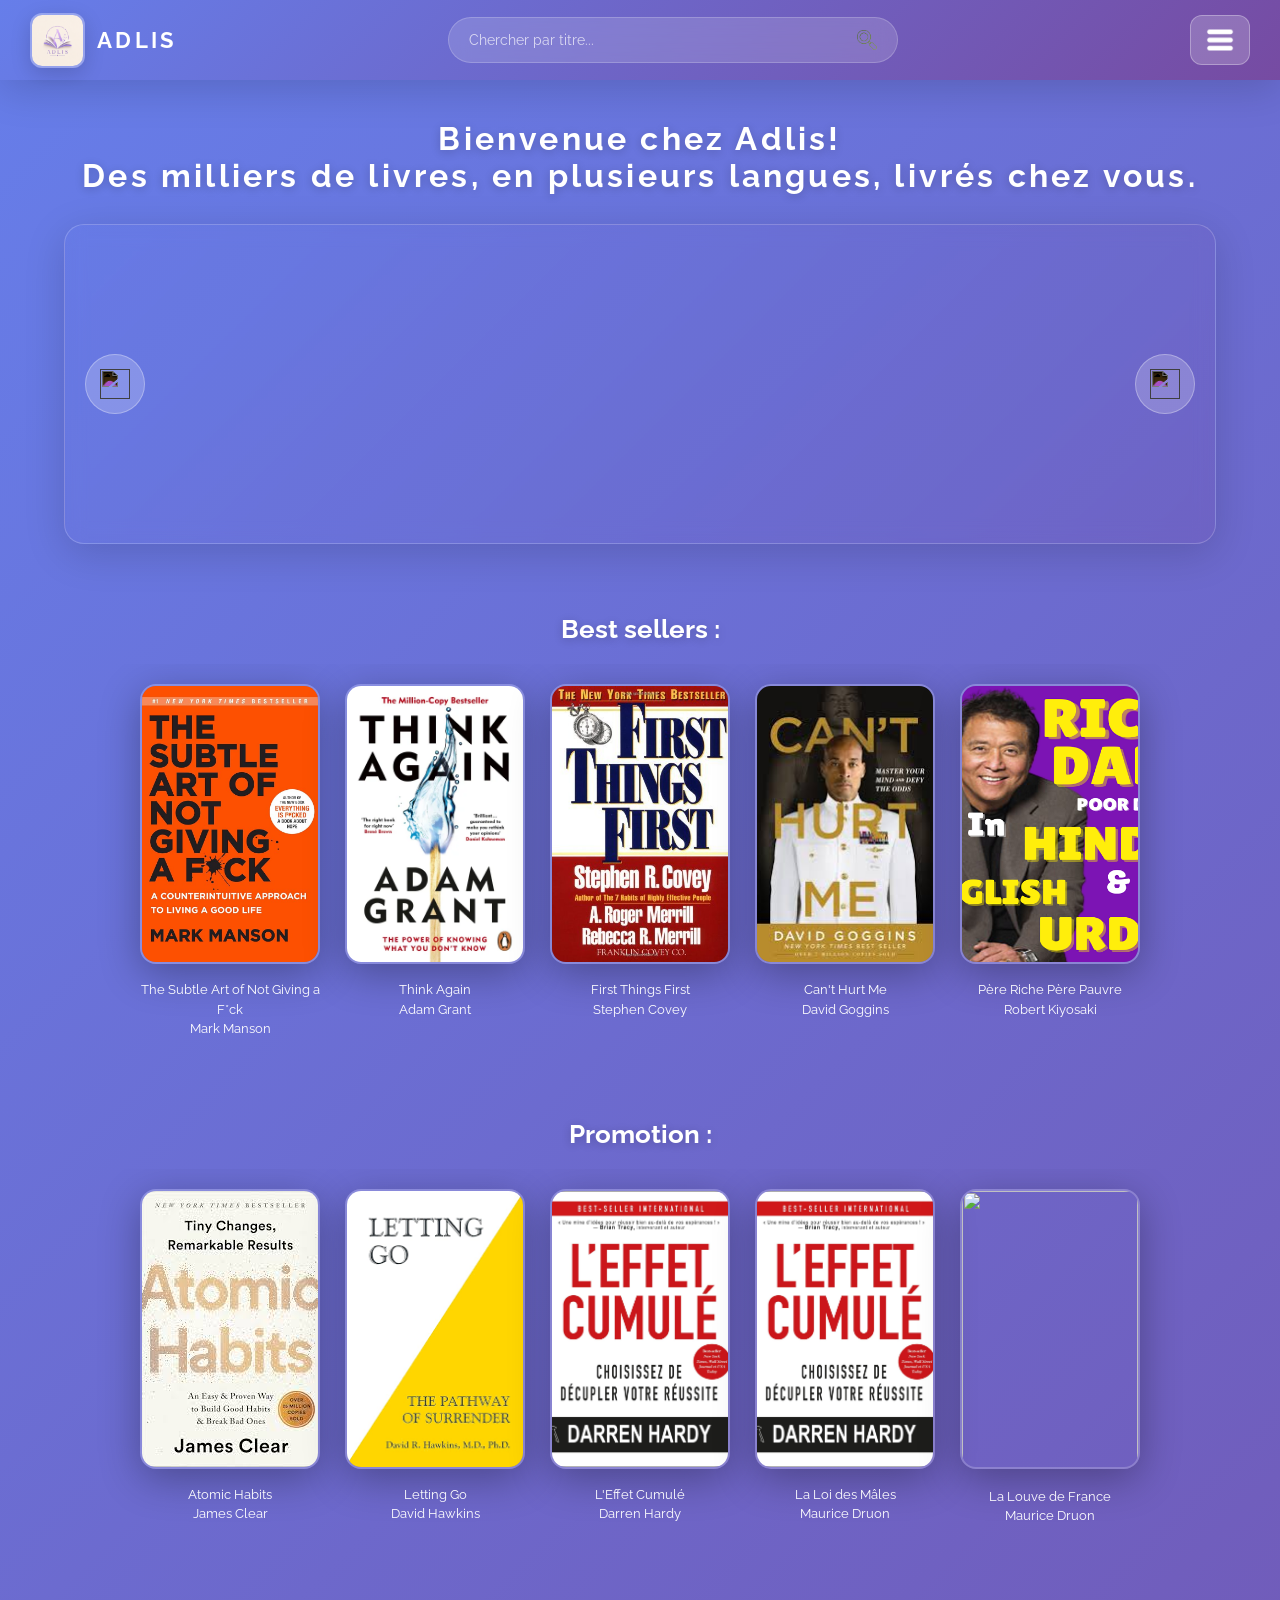
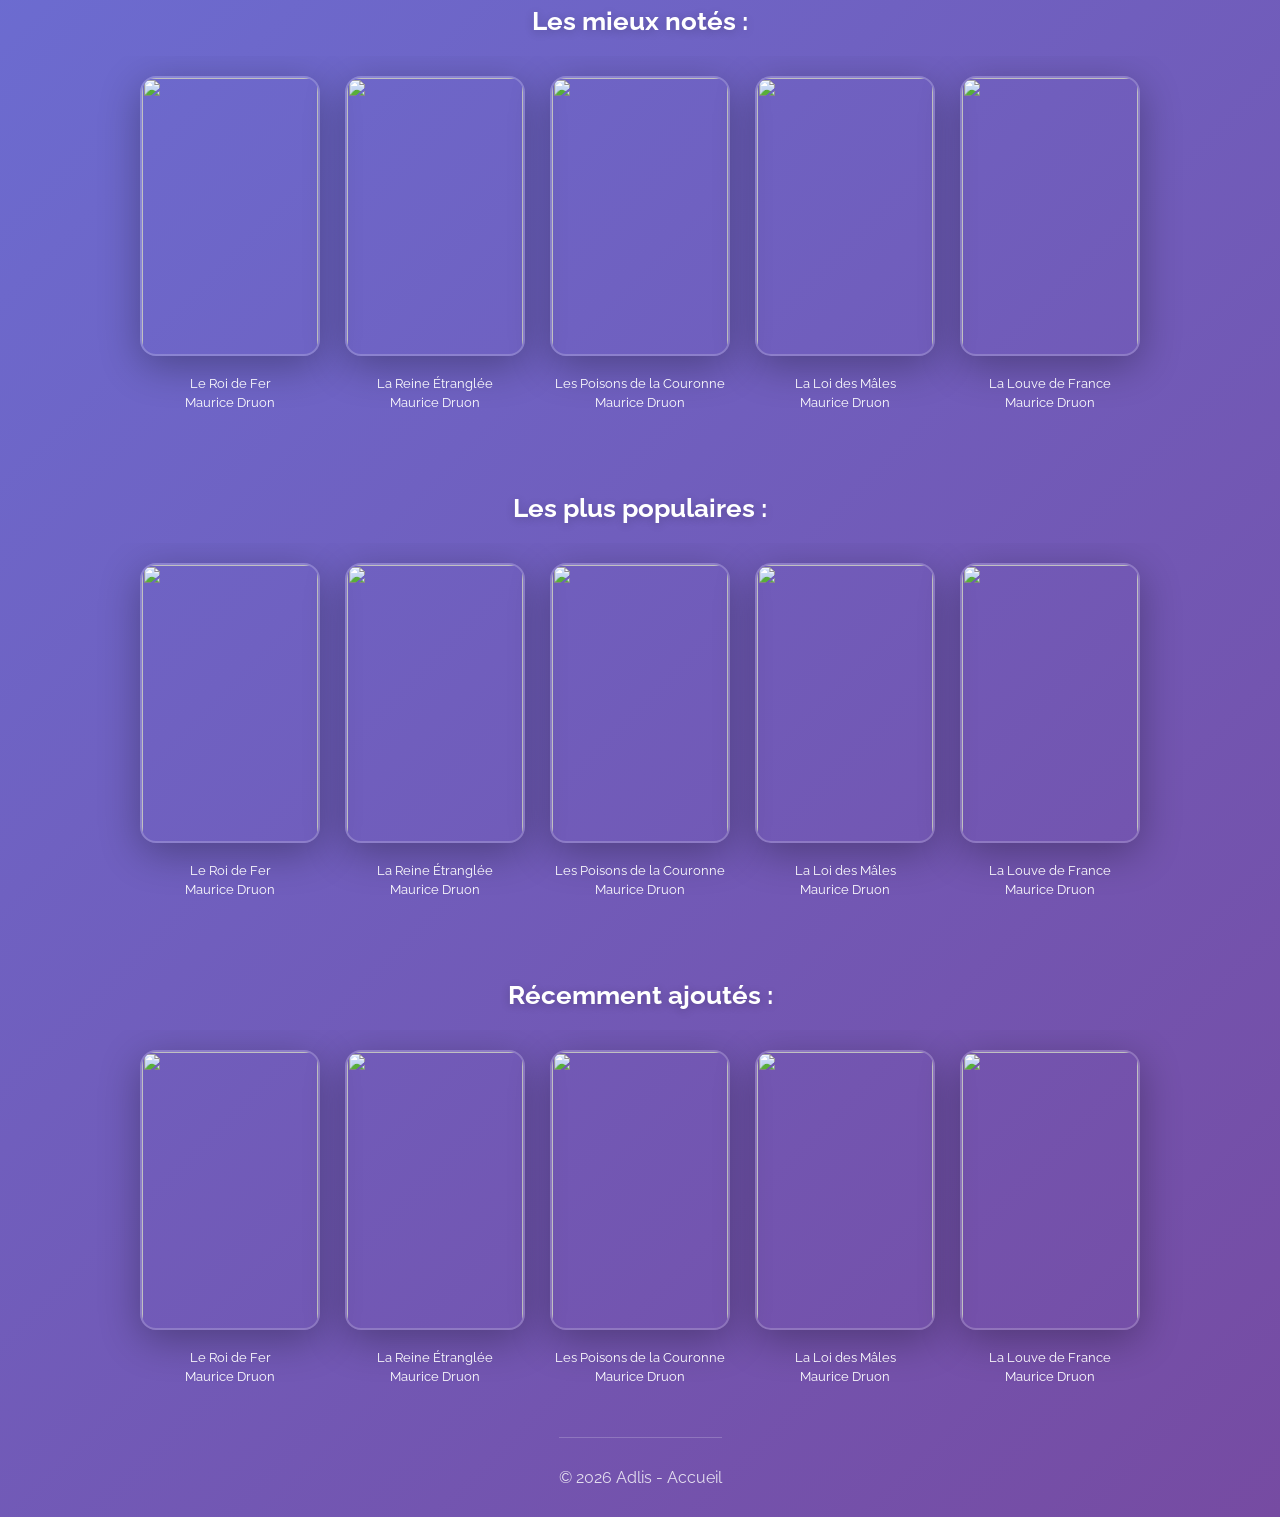
==== commit b6804df2: "J'ai mis a jour les pages de produit et index et j'ai ajouter un menu hamburger qui marche" ====
--- a/index.html
+++ b/index.html
@@ -1,15 +1,16 @@
 <!DOCTYPE html>
 <html>
 <head>
-	<meta charset = "UTF-8">
+	<meta charset="UTF-8">
 	<title>Accueil - Adlis</title>
-	<link rel = "stylesheet" href = "style.css">
+	<link rel="stylesheet" href="style.css">
 </head>
 
-<body class = "index-body">
-	<!-- Burger Menu Button -->
+<body class="index-body">
+
+	<!-- Fixed Header -->
 	<div class="index-header">
-		<!-- Logo and Brand at left -->
+		<!-- Logo and Brand -->
 		<div class="index-brand">
 			<a href="index.html" class="brand-link">
 				<img src="image/LOGO_site.png" alt="Adlis Logo" class="brand-logo">
@@ -17,7 +18,7 @@
 			</a>
 		</div>
 
-		<!-- Search Bar centered -->
+		<!-- Search Bar -->
 		<div class="search-wrapper">
 			<input type="text" class="search-input" placeholder="Chercher par titre...">
 			<button type="submit" class="search-btn">
@@ -25,18 +26,19 @@
 			</button>
 		</div>
 
-		<!-- Burger Menu Icon -->
+		<!-- Burger Menu Button -->
 		<button class="burger-menu-btn" id="burgerMenuBtn">
 			<img src="image/menus.png" alt="Menu">
 		</button>
 	</div>
 
-	<!-- Sidebar Menu -->
+	<!-- Dropdown Sidebar Menu -->
 	<div class="sidebar-menu" id="sidebarMenu">
 		<div class="sidebar-content">
-			<button class="close-menu-btn" id="closeMenuBtn">✕</button>
-			
 			<nav class="sidebar-nav">
+				<a href="javascript:history.back()" class="sidebar-link">
+					<span>RETOUR</span>
+				</a>
 				<a href="index.html" class="sidebar-link">
 					<span>ACCUEIL</span>
 				</a>
@@ -46,9 +48,11 @@
 				<a href="panier.html" class="sidebar-link">
 					<span>PANIER</span>
 				</a>
+				<a href="profil.html" class="sidebar-link">
+					<span>PROFIL</span>
+				</a>
 			</nav>
 
-			<!-- User Account Section in Sidebar -->
 			<div class="sidebar-account">
 				<button class="account-btn" id="accountBtn">
 					<img src="image/profil-de-lutilisateur.png" alt="Profil" class="account-icon">
@@ -58,201 +62,166 @@
 		</div>
 	</div>
 
-	<hr>
-
-	<p id = "index-welcome">
-	Bienvenue chez Adlis!<br>
-	Des milliers de livres, en plusieurs langues, livrés chez vous.</p>
-
-	<hr>
-
-	<div class = "index-gallery">
-			<button id = "index-gallery-left"><img = src = "https://media.discordapp.net/attachments/705719269924536353/1499521856225673366/image.png?ex=69f51a0e&is=69f3c88e&hm=775a3ddf6f70d4b861b7ef11d875168a26864e701937ea54f5a61b516652ca08&=&format=webp&quality=lossless&width=640&height=640" width = "50" height = "50">
-			<button id = "index-gallery-right"><img src = "https://media.discordapp.net/attachments/705719269924536353/1499523921664544798/image.png?ex=69f51bfa&is=69f3ca7a&hm=5361d07ca625fb07551290046653c25d34088ef440ff5d27bb45902f5f8422a8&=&format=webp&quality=lossless&width=640&height=640" width = "50" height = "50">
-	</div>
-	<hr>
-
-
-	<p class = "index-text">Best sellers: <p>
-	<div class = "index-autre-gallery">
-		<div class = "index-book">
-		 	<img src = "image/categorie_dev-perso_livre1.jpg">
-			 <p>The subtile art of not giving a f*ck<br>
-		 	Mark Manson</p>
-		</div>
-
-		<div class = "index-book">
-			<img src = "image/categorie_dev-perso_livre2.webp">
-			<p>Think again<br>
-			Adam grant</p>
-		</div>
-
-		<div class = "index-book">
-			<img src = "image/categorie_dev-perso_livre5.jpg">
-			<p>First things first<br>
-			Stephen Covey</p>
-		</div>
-
-		<div class = "index-book">
-			<img src = "image/categorie_dev-perso_livre3.jfif">
-			<p>Can't hurt me<br>
-			David Goggins</p>
-		</div>
-
-		<div class = "index-book">
-			<img src = "image/categorie_dev_perso_livre4.png">
-			<p>Pere riche pere pauvre<br>
-			Robert kiosaki</p>
-		</div>
-	</div>
-
-	<hr>
-
-	<p class = "index-text">Promotion: </p>
-		<div class = "index-autre-gallery">
-		<div class = "index-book">
-		 	<img src = "/image/categorie_dev-perso_livre6.jfif">
-			 <p>Atomic Habits<br>
-		 	James Clear</p>
-		</div>
-
-		<div class = "index-book">
-			<img src = "/image/categorie_dev-perso_livre7.png">
-			<p>letting Go<br>
-			David Hokins</p>
-		</div>
-
-		<div class = "index-book">
-			<img src = "/image/categorie_dev-perso_livre8.jpg">
-			<p>L'effet cumulé<br>
-			Darren hardy</p>
-		</div>
-
-		<div class = "index-book">
-			<img src = "/image/categorie_dev-perso_livre8.jpg">
-			<p>La Loi des Males<br>
-			Maurice Druon</p>
-		</div>
-
-		<div class = "index-book">
-			<img src = "https://media.discordapp.net/attachments/705719269924536353/1499664497588310086/LmpwZw.png?ex=69f59ee6&is=69f44d66&hm=095f1438eb0a5b8869993aa85fcf424a09fb0422e1e7bf6fc9c26d11a3526469&=&format=webp&quality=lossless&width=375&height=606">
-			<p>La Louve de France<br>
-			Maurice Druon</p>
-		</div>
-	</div>
-
-	<hr>
-
-	<p class = "index-text">Les mieux notés: </p>
-		<div class = "index-autre-gallery">
-		<div class = "index-book">
-		 	<img src = "https://media.discordapp.net/attachments/705719269924536353/1499662596327084164/X2RlX2Zlci5qcGc.png?ex=69f59d21&is=69f44ba1&hm=f3dc0f72a3888fbd070af56ccdedd008b3a95af8a14dc89b82033a19dcc3ca90&=&format=webp&quality=lossless&width=375&height=610">
-			 <p>Le Roi de Fer<br>
-		 	Maurice Druon</p>
-		</div>
-
-		<div class = "index-book">
-			<img src = "https://media.discordapp.net/attachments/705719269924536353/1499663552049447032/anBn.png?ex=69f59e05&is=69f44c85&hm=731ce8a07ecf98d1033aba12892893b24b3c3504b2f3db67aab4d97ce426a673&=&format=webp&quality=lossless&width=270&height=438">
-			<p>La Reine Étranglée<br>
-			Maurice Druon</p>
-		</div>
-
-		<div class = "index-book">
-			<img src = "https://media.discordapp.net/attachments/705719269924536353/1499663926093283359/Y291cm9ubmUuanBn.png?ex=69f59e5e&is=69f44cde&hm=7335790fee2eafd3c588c07d45a6e65d4d002425bcf93b7ef8a0d19b3177e829&=&format=webp&quality=lossless&width=375&height=606">
-			<p>Les Poisons de la Couronne<br>
-			Maurice Druon</p>
-		</div>
-
-		<div class = "index-book">
-			<img src = "https://media.discordapp.net/attachments/705719269924536353/1499664276720189461/Zw.png?ex=69f59eb1&is=69f44d31&hm=5a639c7a32a64c218dedd03124c4a615885305f6a7aa5a24e2e83691b896444f&=&format=webp&quality=lossless&width=401&height=641">
-			<p>La Loi des Males<br>
-			Maurice Druon</p>
-		</div>
-
-		<div class = "index-book">
-			<img src = "https://media.discordapp.net/attachments/705719269924536353/1499664497588310086/LmpwZw.png?ex=69f59ee6&is=69f44d66&hm=095f1438eb0a5b8869993aa85fcf424a09fb0422e1e7bf6fc9c26d11a3526469&=&format=webp&quality=lossless&width=375&height=606">
-			<p>La Louve de France<br>
-			Maurice Druon</p>
-		</div>
-	</div>
-
-	<hr>
-
-	<p class = "index-text">Les plus populaires: </p>
-		<div class = "index-autre-gallery">
-		<div class = "index-book">
-		 	<img src = "https://media.discordapp.net/attachments/705719269924536353/1499662596327084164/X2RlX2Zlci5qcGc.png?ex=69f59d21&is=69f44ba1&hm=f3dc0f72a3888fbd070af56ccdedd008b3a95af8a14dc89b82033a19dcc3ca90&=&format=webp&quality=lossless&width=375&height=610">
-			 <p>Le Roi de Fer<br>
-		 	Maurice Druon</p>
-		</div>
-
-		<div class = "index-book">
-			<img src = "https://media.discordapp.net/attachments/705719269924536353/1499663552049447032/anBn.png?ex=69f59e05&is=69f44c85&hm=731ce8a07ecf98d1033aba12892893b24b3c3504b2f3db67aab4d97ce426a673&=&format=webp&quality=lossless&width=270&height=438">
-			<p>La Reine Étranglée<br>
-			Maurice Druon</p>
-		</div>
-
-		<div class = "index-book">
-			<img src = "https://media.discordapp.net/attachments/705719269924536353/1499663926093283359/Y291cm9ubmUuanBn.png?ex=69f59e5e&is=69f44cde&hm=7335790fee2eafd3c588c07d45a6e65d4d002425bcf93b7ef8a0d19b3177e829&=&format=webp&quality=lossless&width=375&height=606">
-			<p>Les Poisons de la Couronne<br>
-			Maurice Druon</p>
-		</div>
-
-		<div class = "index-book">
-			<img src = "https://media.discordapp.net/attachments/705719269924536353/1499664276720189461/Zw.png?ex=69f59eb1&is=69f44d31&hm=5a639c7a32a64c218dedd03124c4a615885305f6a7aa5a24e2e83691b896444f&=&format=webp&quality=lossless&width=401&height=641">
-			<p>La Loi des Males<br>
-			Maurice Druon</p>
-		</div>
-
-		<div class = "index-book">
-			<img src = "https://media.discordapp.net/attachments/705719269924536353/1499664497588310086/LmpwZw.png?ex=69f59ee6&is=69f44d66&hm=095f1438eb0a5b8869993aa85fcf424a09fb0422e1e7bf6fc9c26d11a3526469&=&format=webp&quality=lossless&width=375&height=606">
-			<p>La Louve de France<br>
-			Maurice Druon</p>
-		</div>
-	</div>
-
-	<hr>
-
-	<p class = "index-text">Recemment ajoutés: </p>
-		<div class = "index-autre-gallery">
-		<div class = "index-book">
-		 	<img src = "https://media.discordapp.net/attachments/705719269924536353/1499662596327084164/X2RlX2Zlci5qcGc.png?ex=69f59d21&is=69f44ba1&hm=f3dc0f72a3888fbd070af56ccdedd008b3a95af8a14dc89b82033a19dcc3ca90&=&format=webp&quality=lossless&width=375&height=610">
-			 <p>Le Roi de Fer<br>
-		 	Maurice Druon</p>
-		</div>
-
-		<div class = "index-book">
-			<img src = "https://media.discordapp.net/attachments/705719269924536353/1499663552049447032/anBn.png?ex=69f59e05&is=69f44c85&hm=731ce8a07ecf98d1033aba12892893b24b3c3504b2f3db67aab4d97ce426a673&=&format=webp&quality=lossless&width=270&height=438">
-			<p>La Reine Étranglée<br>
-			Maurice Druon</p>
-		</div>
-
-		<div class = "index-book">
-			<img src = "https://media.discordapp.net/attachments/705719269924536353/1499663926093283359/Y291cm9ubmUuanBn.png?ex=69f59e5e&is=69f44cde&hm=7335790fee2eafd3c588c07d45a6e65d4d002425bcf93b7ef8a0d19b3177e829&=&format=webp&quality=lossless&width=375&height=606">
-			<p>Les Poisons de la Couronne<br>
-			Maurice Druon</p>
-		</div>
-
-		<div class = "index-book">
-			<img src = "https://media.discordapp.net/attachments/705719269924536353/1499664276720189461/Zw.png?ex=69f59eb1&is=69f44d31&hm=5a639c7a32a64c218dedd03124c4a615885305f6a7aa5a24e2e83691b896444f&=&format=webp&quality=lossless&width=401&height=641">
-			<p>La Loi des Males<br>
-			Maurice Druon</p>
-		</div>
-
-		<div class = "index-book">
-			<img src = "https://media.discordapp.net/attachments/705719269924536353/1499664497588310086/LmpwZw.png?ex=69f59ee6&is=69f44d66&hm=095f1438eb0a5b8869993aa85fcf424a09fb0422e1e7bf6fc9c26d11a3526469&=&format=webp&quality=lossless&width=375&height=606">
-			<p>La Louve de France<br>
-			Maurice Druon</p>
-		</div>
-	</div>
-
-	<hr>
-
-    <footer>
-        <center><p>&copy; 2026 Adlis - Accueil</p></center>
-    </footer>
-
-
+	<!-- Welcome -->
+	<p id="index-welcome">
+		Bienvenue chez Adlis!<br>
+		Des milliers de livres, en plusieurs langues, livrés chez vous.
+	</p>
+
+	<!-- Main Gallery / Banner -->
+	<div class="index-gallery">
+		<button id="index-gallery-left">
+			<img src="https://media.discordapp.net/attachments/705719269924536353/1499521856225673366/image.png?ex=69f51a0e&is=69f3c88e&hm=775a3ddf6f70d4b861b7ef11d875168a26864e701937ea54f5a61b516652ca08&=&format=webp&quality=lossless&width=640&height=640" width="50" height="50">
+		</button>
+		<button id="index-gallery-right">
+			<img src="https://media.discordapp.net/attachments/705719269924536353/1499523921664544798/image.png?ex=69f51bfa&is=69f3ca7a&hm=5361d07ca625fb07551290046653c25d34088ef440ff5d27bb45902f5f8422a8&=&format=webp&quality=lossless&width=640&height=640" width="50" height="50">
+		</button>
+	</div>
+
+	<!-- Best Sellers -->
+	<p class="index-text">Best sellers :</p>
+	<div class="index-autre-gallery">
+		<div class="index-book">
+			<img src="image/categorie_dev-perso_livre1.jpg">
+			<p>The Subtle Art of Not Giving a F*ck<br>Mark Manson</p>
+		</div>
+		<div class="index-book">
+			<img src="image/categorie_dev-perso_livre2.webp">
+			<p>Think Again<br>Adam Grant</p>
+		</div>
+		<div class="index-book">
+			<img src="image/categorie_dev-perso_livre5.jpg">
+			<p>First Things First<br>Stephen Covey</p>
+		</div>
+		<div class="index-book">
+			<img src="image/categorie_dev-perso_livre3.jfif">
+			<p>Can't Hurt Me<br>David Goggins</p>
+		</div>
+		<div class="index-book">
+			<img src="image/categorie_dev_perso_livre4.png">
+			<p>Père Riche Père Pauvre<br>Robert Kiyosaki</p>
+		</div>
+	</div>
+
+	<!-- Promotions -->
+	<p class="index-text">Promotion :</p>
+	<div class="index-autre-gallery">
+		<div class="index-book">
+			<img src="image/categorie_dev-perso_livre6.jfif">
+			<p>Atomic Habits<br>James Clear</p>
+		</div>
+		<div class="index-book">
+			<img src="image/categorie_dev-perso_livre7.png">
+			<p>Letting Go<br>David Hawkins</p>
+		</div>
+		<div class="index-book">
+			<img src="image/categorie_dev-perso_livre8.jpg">
+			<p>L'Effet Cumulé<br>Darren Hardy</p>
+		</div>
+		<div class="index-book">
+			<img src="image/categorie_dev-perso_livre8.jpg">
+			<p>La Loi des Mâles<br>Maurice Druon</p>
+		</div>
+		<div class="index-book">
+			<img src="https://media.discordapp.net/attachments/705719269924536353/1499664497588310086/LmpwZw.png?ex=69f59ee6&is=69f44d66&hm=095f1438eb0a5b8869993aa85fcf424a09fb0422e1e7bf6fc9c26d11a3526469&=&format=webp&quality=lossless&width=375&height=606">
+			<p>La Louve de France<br>Maurice Druon</p>
+		</div>
+	</div>
+
+	<!-- Best Rated -->
+	<p class="index-text">Les mieux notés :</p>
+	<div class="index-autre-gallery">
+		<div class="index-book">
+			<img src="https://media.discordapp.net/attachments/705719269924536353/1499662596327084164/X2RlX2Zlci5qcGc.png?ex=69f59d21&is=69f44ba1&hm=f3dc0f72a3888fbd070af56ccdedd008b3a95af8a14dc89b82033a19dcc3ca90&=&format=webp&quality=lossless&width=375&height=610">
+			<p>Le Roi de Fer<br>Maurice Druon</p>
+		</div>
+		<div class="index-book">
+			<img src="https://media.discordapp.net/attachments/705719269924536353/1499663552049447032/anBn.png?ex=69f59e05&is=69f44c85&hm=731ce8a07ecf98d1033aba12892893b24b3c3504b2f3db67aab4d97ce426a673&=&format=webp&quality=lossless&width=270&height=438">
+			<p>La Reine Étranglée<br>Maurice Druon</p>
+		</div>
+		<div class="index-book">
+			<img src="https://media.discordapp.net/attachments/705719269924536353/1499663926093283359/Y291cm9ubmUuanBn.png?ex=69f59e5e&is=69f44cde&hm=7335790fee2eafd3c588c07d45a6e65d4d002425bcf93b7ef8a0d19b3177e829&=&format=webp&quality=lossless&width=375&height=606">
+			<p>Les Poisons de la Couronne<br>Maurice Druon</p>
+		</div>
+		<div class="index-book">
+			<img src="https://media.discordapp.net/attachments/705719269924536353/1499664276720189461/Zw.png?ex=69f59eb1&is=69f44d31&hm=5a639c7a32a64c218dedd03124c4a615885305f6a7aa5a24e2e83691b896444f&=&format=webp&quality=lossless&width=401&height=641">
+			<p>La Loi des Mâles<br>Maurice Druon</p>
+		</div>
+		<div class="index-book">
+			<img src="https://media.discordapp.net/attachments/705719269924536353/1499664497588310086/LmpwZw.png?ex=69f59ee6&is=69f44d66&hm=095f1438eb0a5b8869993aa85fcf424a09fb0422e1e7bf6fc9c26d11a3526469&=&format=webp&quality=lossless&width=375&height=606">
+			<p>La Louve de France<br>Maurice Druon</p>
+		</div>
+	</div>
+
+	<!-- Most Popular -->
+	<p class="index-text">Les plus populaires :</p>
+	<div class="index-autre-gallery">
+		<div class="index-book">
+			<img src="https://media.discordapp.net/attachments/705719269924536353/1499662596327084164/X2RlX2Zlci5qcGc.png?ex=69f59d21&is=69f44ba1&hm=f3dc0f72a3888fbd070af56ccdedd008b3a95af8a14dc89b82033a19dcc3ca90&=&format=webp&quality=lossless&width=375&height=610">
+			<p>Le Roi de Fer<br>Maurice Druon</p>
+		</div>
+		<div class="index-book">
+			<img src="https://media.discordapp.net/attachments/705719269924536353/1499663552049447032/anBn.png?ex=69f59e05&is=69f44c85&hm=731ce8a07ecf98d1033aba12892893b24b3c3504b2f3db67aab4d97ce426a673&=&format=webp&quality=lossless&width=270&height=438">
+			<p>La Reine Étranglée<br>Maurice Druon</p>
+		</div>
+		<div class="index-book">
+			<img src="https://media.discordapp.net/attachments/705719269924536353/1499663926093283359/Y291cm9ubmUuanBn.png?ex=69f59e5e&is=69f44cde&hm=7335790fee2eafd3c588c07d45a6e65d4d002425bcf93b7ef8a0d19b3177e829&=&format=webp&quality=lossless&width=375&height=606">
+			<p>Les Poisons de la Couronne<br>Maurice Druon</p>
+		</div>
+		<div class="index-book">
+			<img src="https://media.discordapp.net/attachments/705719269924536353/1499664276720189461/Zw.png?ex=69f59eb1&is=69f44d31&hm=5a639c7a32a64c218dedd03124c4a615885305f6a7aa5a24e2e83691b896444f&=&format=webp&quality=lossless&width=401&height=641">
+			<p>La Loi des Mâles<br>Maurice Druon</p>
+		</div>
+		<div class="index-book">
+			<img src="https://media.discordapp.net/attachments/705719269924536353/1499664497588310086/LmpwZw.png?ex=69f59ee6&is=69f44d66&hm=095f1438eb0a5b8869993aa85fcf424a09fb0422e1e7bf6fc9c26d11a3526469&=&format=webp&quality=lossless&width=375&height=606">
+			<p>La Louve de France<br>Maurice Druon</p>
+		</div>
+	</div>
+
+	<!-- Recently Added -->
+	<p class="index-text">Récemment ajoutés :</p>
+	<div class="index-autre-gallery">
+		<div class="index-book">
+			<img src="https://media.discordapp.net/attachments/705719269924536353/1499662596327084164/X2RlX2Zlci5qcGc.png?ex=69f59d21&is=69f44ba1&hm=f3dc0f72a3888fbd070af56ccdedd008b3a95af8a14dc89b82033a19dcc3ca90&=&format=webp&quality=lossless&width=375&height=610">
+			<p>Le Roi de Fer<br>Maurice Druon</p>
+		</div>
+		<div class="index-book">
+			<img src="https://media.discordapp.net/attachments/705719269924536353/1499663552049447032/anBn.png?ex=69f59e05&is=69f44c85&hm=731ce8a07ecf98d1033aba12892893b24b3c3504b2f3db67aab4d97ce426a673&=&format=webp&quality=lossless&width=270&height=438">
+			<p>La Reine Étranglée<br>Maurice Druon</p>
+		</div>
+		<div class="index-book">
+			<img src="https://media.discordapp.net/attachments/705719269924536353/1499663926093283359/Y291cm9ubmUuanBn.png?ex=69f59e5e&is=69f44cde&hm=7335790fee2eafd3c588c07d45a6e65d4d002425bcf93b7ef8a0d19b3177e829&=&format=webp&quality=lossless&width=375&height=606">
+			<p>Les Poisons de la Couronne<br>Maurice Druon</p>
+		</div>
+		<div class="index-book">
+			<img src="https://media.discordapp.net/attachments/705719269924536353/1499664276720189461/Zw.png?ex=69f59eb1&is=69f44d31&hm=5a639c7a32a64c218dedd03124c4a615885305f6a7aa5a24e2e83691b896444f&=&format=webp&quality=lossless&width=401&height=641">
+			<p>La Loi des Mâles<br>Maurice Druon</p>
+		</div>
+		<div class="index-book">
+			<img src="https://media.discordapp.net/attachments/705719269924536353/1499664497588310086/LmpwZw.png?ex=69f59ee6&is=69f44d66&hm=095f1438eb0a5b8869993aa85fcf424a09fb0422e1e7bf6fc9c26d11a3526469&=&format=webp&quality=lossless&width=375&height=606">
+			<p>La Louve de France<br>Maurice Druon</p>
+		</div>
+	</div>
+
+	<footer>
+		<p>&copy; 2026 Adlis - Accueil</p>
+	</footer>
+
+	<script>
+		const burgerBtn = document.getElementById('burgerMenuBtn');
+		const sidebarMenu = document.getElementById('sidebarMenu');
+
+		burgerBtn.addEventListener('click', function(e) {
+			e.stopPropagation();
+			sidebarMenu.classList.toggle('active');
+		});
+
+		document.addEventListener('click', function(e) {
+			if (!sidebarMenu.contains(e.target) && !burgerBtn.contains(e.target)) {
+				sidebarMenu.classList.remove('active');
+			}
+		});
+	</script>
 
 </body>
 </html>
--- a/style.css
+++ b/style.css
@@ -248,16 +248,6 @@
 }
 
 
-
-
-
-
-
-
-
-
-
-
 /*partie formulaire*/
 .form-body {
     height: 100vh;
@@ -332,17 +322,6 @@
 }
 
 
-
-
-
-
-
-
-
-
-
-
-
 /* partie profil*/
 .profile-body {
     height: 100vh;
@@ -472,15 +451,6 @@
     background-color: #fff3cd;
     color: #856404;
 }
-
-
-
-
-
-
-
-
-
 
 
 /* partie panier */
@@ -708,7 +678,7 @@
 
     padding: 18px 30px;      
 
-    box-shadow: 0 5px 15px rgba(0,0,0,0.20); /* même ombre */
+    box-shadow: 0 5px 15px rgba(0,0,0,0.20);
 }
 
 .panier-nav,
@@ -716,13 +686,6 @@
     display: flex;
     align-items: center;
 }
-
-
-
-
-
-
-
 
 
 /* partie admin */
@@ -959,13 +922,40 @@
     margin-top: 30px;
 }
 
-
-
-
-
-
-
-
+.admin-header {
+    justify-content: space-between;
+}
+
+.admin-account {
+    margin-left: auto;
+}
+
+.admin-logout-btn {
+    background-color: rgba(255, 255, 255, 0.18);
+    border: 1px solid rgba(255, 255, 255, 0.35);
+    color: white;
+    padding: 10px 18px;
+    border-radius: 10px;
+    font-weight: 700;
+    cursor: pointer;
+    transition: 0.3s;
+}
+
+.admin-logout-btn:hover {
+    background-color: rgba(255, 255, 255, 0.3);
+    transform: translateY(-2px);
+}
+
+.admin-order-status {
+    background-color: #fff5d9 !important;
+    color: #7a5200;
+    font-weight: 700;
+}
+
+.admin-order-status.active {
+    background-color: #ddf8e8 !important;
+    color: #176534;
+}
 
 
 /* partie index */
@@ -980,7 +970,6 @@
     padding-top: 80px;
 }
 
-/* NEW: Modern Header */
 .index-header {
     position: fixed;
     top: 0;
@@ -1097,7 +1086,6 @@
     font-family: 'Raleway', sans-serif;
 }
 
-/* Account section in header */
 .index-account {
     display: flex;
     align-items: center;
@@ -1137,7 +1125,6 @@
     color: white;
 }
 
-/* Burger Menu Button */
 .burger-menu-btn {
     background: rgba(255, 255, 255, 0.2);
     border: 1px solid rgba(255, 255, 255, 0.3);
@@ -1162,99 +1149,77 @@
     filter: invert(1);
 }
 
-/* Sidebar Menu */
 .sidebar-menu {
     position: fixed;
-    top: 0;
-    right: -400px;
-    width: 350px;
-    height: 100vh;
+    top: 80px;
+    right: 20px;
+    width: 260px;
     background: linear-gradient(180deg, #512da8 0%, #3f1d8c 100%);
-    box-shadow: -10px 0 40px rgba(0, 0, 0, 0.3);
-    transition: right 0.4s cubic-bezier(0.68, -0.55, 0.265, 1.55);
+    box-shadow: 0 15px 40px rgba(0, 0, 0, 0.35);
+    border-radius: 0 0 20px 20px;
     z-index: 150;
-    overflow-y: auto;
+    overflow: hidden;
+    /* État fermé */
+    max-height: 0;
+    opacity: 0;
+    pointer-events: none;
+    transition: max-height 0.4s cubic-bezier(0.4, 0, 0.2, 1),
+                opacity 0.3s ease;
 }
 
 .sidebar-menu.active {
-    right: 0;
-}
-
-.sidebar-menu::before {
-    content: '';
-    position: fixed;
-    top: 0;
-    left: 0;
-    width: 100%;
-    height: 100%;
-    background: rgba(0, 0, 0, 0);
-    z-index: 140;
-    transition: background 0.3s ease;
-    pointer-events: none;
-}
-
+    max-height: 500px;
+    opacity: 1;
+    pointer-events: auto;
+}
+
+.sidebar-menu::before,
 .sidebar-menu.active::before {
-    background: rgba(0, 0, 0, 0.5);
-    pointer-events: auto;
+    content: none;
 }
 
 .sidebar-content {
-    padding: 30px 20px;
+    padding: 16px 16px 20px 16px;
     display: flex;
     flex-direction: column;
-    height: 100%;
 }
 
 .close-menu-btn {
-    align-self: flex-end;
-    background: rgba(255, 255, 255, 0.2);
-    border: 1px solid rgba(255, 255, 255, 0.3);
-    color: white;
-    border-radius: 8px;
-    padding: 8px 12px;
-    font-size: 24px;
-    cursor: pointer;
-    transition: all 0.3s ease;
-    margin-bottom: 30px;
-}
-
-.close-menu-btn:hover {
-    background: rgba(255, 255, 255, 0.3);
+    display: none;
 }
 
 .sidebar-nav {
     display: flex;
     flex-direction: column;
-    gap: 15px;
-    flex: 1;
+    gap: 6px;
 }
 
 .sidebar-link {
     display: flex;
     align-items: center;
-    padding: 15px 20px;
+    padding: 13px 18px;
     color: white;
     text-decoration: none;
-    border-radius: 12px;
+    border-radius: 10px;
     background: rgba(255, 255, 255, 0.1);
-    transition: all 0.3s ease;
+    transition: background 0.25s ease, padding-left 0.25s ease;
     font-weight: 600;
-    letter-spacing: 0.05em;
+    letter-spacing: 0.06em;
     font-family: 'Raleway', sans-serif;
 }
 
 .sidebar-link:hover {
     background: rgba(255, 255, 255, 0.25);
-    transform: translateX(10px);
+    padding-left: 26px;
 }
 
 .sidebar-link span {
-    font-size: 15px;
+    font-size: 14px;
 }
 
 .sidebar-account {
-    margin-top: auto;
-    padding-top: 20px;
+    margin-top: 10px;
+    padding-top: 12px;
     border-top: 1px solid rgba(255, 255, 255, 0.2);
 }
 
@@ -1262,14 +1227,14 @@
     width: 100%;
     display: flex;
     align-items: center;
-    gap: 15px;
-    padding: 15px 20px;
+    gap: 12px;
+    padding: 13px 18px;
     background: linear-gradient(135deg, rgba(102, 126, 234, 0.3), rgba(118, 75, 162, 0.3));
     border: 1px solid rgba(255, 255, 255, 0.3);
     color: white;
-    border-radius: 12px;
-    cursor: pointer;
-    transition: all 0.3s ease;
+    border-radius: 10px;
+    cursor: pointer;
+    transition: background 0.3s ease, transform 0.2s ease;
     font-weight: 600;
     font-family: 'Raleway', sans-serif;
 }
@@ -1286,45 +1251,13 @@
     filter: invert(1);
 }
 
-/* Overlay when sidebar is open */
-.sidebar-menu.active::before {
-    content: '';
-    position: fixed;
-    top: 0;
-    left: 0;
-    width: 100%;
-    height: 100%;
-    background: rgba(0, 0, 0, 0.4);
-    z-index: -1;
-}
-
-.menu {
-    display: none;
-}
-
-.top {
-    display: none;
-}
-
-.account {
-    display: none;
-}
-
-hr {
-    display: none;
-}
-
-.bottom {
-    display: none;
-}
-
-.logo {
-    display: none;
-}
-
-.search {
-    display: none;
-}
+.menu  { display: none; }
+.top   { display: none; }
+.account { display: none; }
+hr     { display: none; }
+.bottom { display: none; }
+.logo  { display: none; }
+.search { display: none; }
 
 #index-welcome {
     text-align: center;
@@ -1461,41 +1394,91 @@
 }
 
 
-
-
-
-
-
-
+.page-panier-body .panier-simple-header {
+    justify-content: space-between;
+}
+
+.page-panier-body .panier-account {
+    display: flex;
+    align-items: center;
+    gap: 0;
+}
+
+.page-panier-body .panier-profile-btn {
+    width: 48px;
+    height: 48px;
+    border: 0;
+    border-radius: 50%;
+    background: #ffffff;
+    cursor: pointer;
+    display: inline-flex;
+    align-items: center;
+    justify-content: center;
+    box-shadow: 0 4px 14px rgba(0, 0, 0, 0.12);
+    transition: transform 0.2s ease, box-shadow 0.2s ease;
+}
+
+.page-panier-body .panier-profile-btn:hover {
+    transform: translateY(-2px);
+    box-shadow: 0 8px 20px rgba(0, 0, 0, 0.18);
+}
+
+.page-panier-body .panier-empty {
+    display: none;
+    margin: 18px 0;
+    padding: 14px;
+    border-radius: 8px;
+    background: #fff4df;
+    color: #5d4321;
+    font-weight: 600;
+    text-align: center;
+}
+
+.page-panier-body .panier-empty.active {
+    display: block;
+}
+
+.page-panier-body #panierConfirmLink.disabled {
+    pointer-events: none;
+}
+
+.page-panier-body #panierConfirmLink.disabled .panier-confirm {
+    opacity: 0.55;
+    cursor: not-allowed;
+}
 
 
 /* partie produits */
 .produit-body {
-    background: linear-gradient(to right, #e2e2e2, #c9d6ff);
-    display: flex;
-    align-items: center;
+    background: linear-gradient(135deg, #667eea 0%, #764ba2 100%);
+    display: flex;
+    align-items: stretch; 
     justify-content: center;
     flex-direction: column;
     padding-top: 80px;
+    min-height: 100vh;
 }
 
 .produit-layout {
     display: flex;
     flex-direction: row;
     width: 100%;
+    flex: 1; 
     min-height: calc(100vh - 80px);
 }
 
 .produit-tab {
     width: 220px;
     min-width: 220px;
-    border-right: 1px solid #2a2a2a;
-    padding: 20px 10px;
+    background: rgba(255, 255, 255, 0.12);
+    backdrop-filter: blur(10px);
+    border-right: 1px solid rgba(255, 255, 255, 0.2);
+    padding: 20px 14px;
     box-sizing: border-box;
 }
 
 .produit-categorie {
-    border-bottom: 1px solid #2a2a2a;
+    border-bottom: 1px solid rgba(255, 255, 255, 0.25);
     padding-bottom: 10px;
     margin-bottom: 10px;
 }
@@ -1506,18 +1489,24 @@
     letter-spacing: 0.08em;
     margin-bottom: 10px;
     text-align: center;
+    color: white;
 }
 
 .produit-categorie > p {
-    font-size: 18px;
+    font-size: 14px;
     font-family: 'Raleway', sans-serif;
     margin-bottom: 5px;
     cursor: pointer;
+    color: rgba(255, 255, 255, 0.85);
+    padding: 4px 8px;
+    border-radius: 6px;
+    transition: background 0.2s ease, color 0.2s ease;
 }
 
 .produit-categorie > p:hover {
-    color: #9575cd;
-    text-decoration: underline;
+    color: white;
+    background: rgba(255, 255, 255, 0.15);
+    text-decoration: none;
 }
 
 .produit-langue {
@@ -1530,18 +1519,24 @@
     letter-spacing: 0.08em;
     margin-bottom: 10px;
     text-align: center;
+    color: white;
 }
 
 .produit-langue > p {
-    font-size: 18px;
+    font-size: 14px;
     font-family: 'Raleway', sans-serif;
     margin-bottom: 5px;
     cursor: pointer;
+    color: rgba(255, 255, 255, 0.85);
+    padding: 4px 8px;
+    border-radius: 6px;
+    transition: background 0.2s ease, color 0.2s ease;
 }
 
 .produit-langue > p:hover {
-    color: #9575cd;
-    text-decoration: underline;
+    color: white;
+    background: rgba(255, 255, 255, 0.15);
+    text-decoration: none;
 }
 
 .produit-produits {
@@ -1554,16 +1549,18 @@
 .produit-pmenu {
     display: flex;
     align-items: center;
-    border-bottom: 1px solid #2a2a2a;
+    border-bottom: 1px solid rgba(255, 255, 255, 0.25);
     padding-bottom: 10px;
     margin-bottom: 20px;
     width: 100%;
 }
 
 .produit-pmenu > p {
-    font-size: 20px;
+    font-size: 16px;
     font-family: 'Raleway', sans-serif;
     margin: 0;
+    color: white;
+    font-weight: 600;
 }
 
 .produit-pmenu button {
@@ -1581,22 +1578,34 @@
     width: calc(20% - 16px);
     text-align: center;
     cursor: pointer;
+    transition: transform 0.3s ease;
 }
 
 .produit-book img {
     width: 100%;
-    height: 400px;
+    height: 260px;
     object-fit: cover;
+    border-radius: 12px;
+    box-shadow: 0 8px 30px rgba(0, 0, 0, 0.3);
+    border: 2px solid rgba(255, 255, 255, 0.2);
+    transition: transform 0.3s ease, box-shadow 0.3s ease;
+}
+
+.produit-book img:hover {
+    transform: translateY(-6px);
+    box-shadow: 0 16px 40px rgba(0, 0, 0, 0.4);
 }
 
 .produit-book p {
     font-family: 'Raleway', sans-serif;
-    font-size: 13px;
+    font-size: 12px;
     margin: 8px 0 0 0;
+    color: rgba(255, 255, 255, 0.9);
+    line-height: 1.5;
 }
 
 .produit-book:hover {
-    transform: scale(1.005);
+    transform: scale(1.03);
 }
 
 .produit-grid {
@@ -1605,4 +1614,91 @@
     gap: 20px;
 }
 
-
+/* --- Menu burger produit.html : <details> + slide vers le bas --- */
+
+.burger-details {
+    position: relative;
+    flex: 0 0 auto;
+}
+
+/* On retire le marqueur natif du <summary> */
+.burger-details > summary {
+    list-style: none;
+    background: rgba(255, 255, 255, 0.2);
+    border: 1px solid rgba(255, 255, 255, 0.3);
+    border-radius: 12px;
+    padding: 10px 15px;
+    cursor: pointer;
+    display: flex;
+    align-items: center;
+    justify-content: center;
+    transition: background 0.3s ease, transform 0.2s ease;
+    user-select: none;
+}
+
+.burger-details > summary::-webkit-details-marker,
+.burger-details > summary::marker {
+    display: none;
+}
+
+.burger-details > summary img {
+    width: 28px;
+    height: 28px;
+    filter: invert(1);
+    display: block;
+    pointer-events: none;
+}
+
+.burger-details > summary:hover {
+    background: rgba(255, 255, 255, 0.3);
+    transform: scale(1.05);
+}
+
+/* Menu déroulant */
+.produit-dropdown-menu {
+    position: absolute;
+    top: calc(100% + 12px);
+    right: 0;
+    width: 220px;
+    background: linear-gradient(180deg, #512da8 0%, #3f1d8c 100%);
+    border-radius: 16px;
+    box-shadow: 0 12px 40px rgba(0, 0, 0, 0.35);
+    overflow: hidden;
+    z-index: 200;
+    animation: produitDropDown 0.3s cubic-bezier(0.4, 0, 0.2, 1);
+    transform-origin: top right;
+}
+
+@keyframes produitDropDown {
+    from {
+        opacity: 0;
+        transform: scaleY(0.85) translateY(-8px);
+    }
+    to {
+        opacity: 1;
+        transform: scaleY(1) translateY(0);
+    }
+}
+
+.produit-dropdown-menu a {
+    display: block;
+    padding: 14px 22px;
+    color: white;
+    text-decoration: none;
+    font-weight: 600;
+    font-family: 'Raleway', sans-serif;
+    font-size: 13px;
+    letter-spacing: 0.08em;
+    text-transform: uppercase;
+    border-bottom: 1px solid rgba(255, 255, 255, 0.1);
+    transition: background 0.2s ease, padding-left 0.2s ease;
+}
+
+.produit-dropdown-menu a:last-child {
+    border-bottom: none;
+}
+
+.produit-dropdown-menu a:hover {
+    background: rgba(255, 255, 255, 0.18);
+    padding-left: 30px;
+}
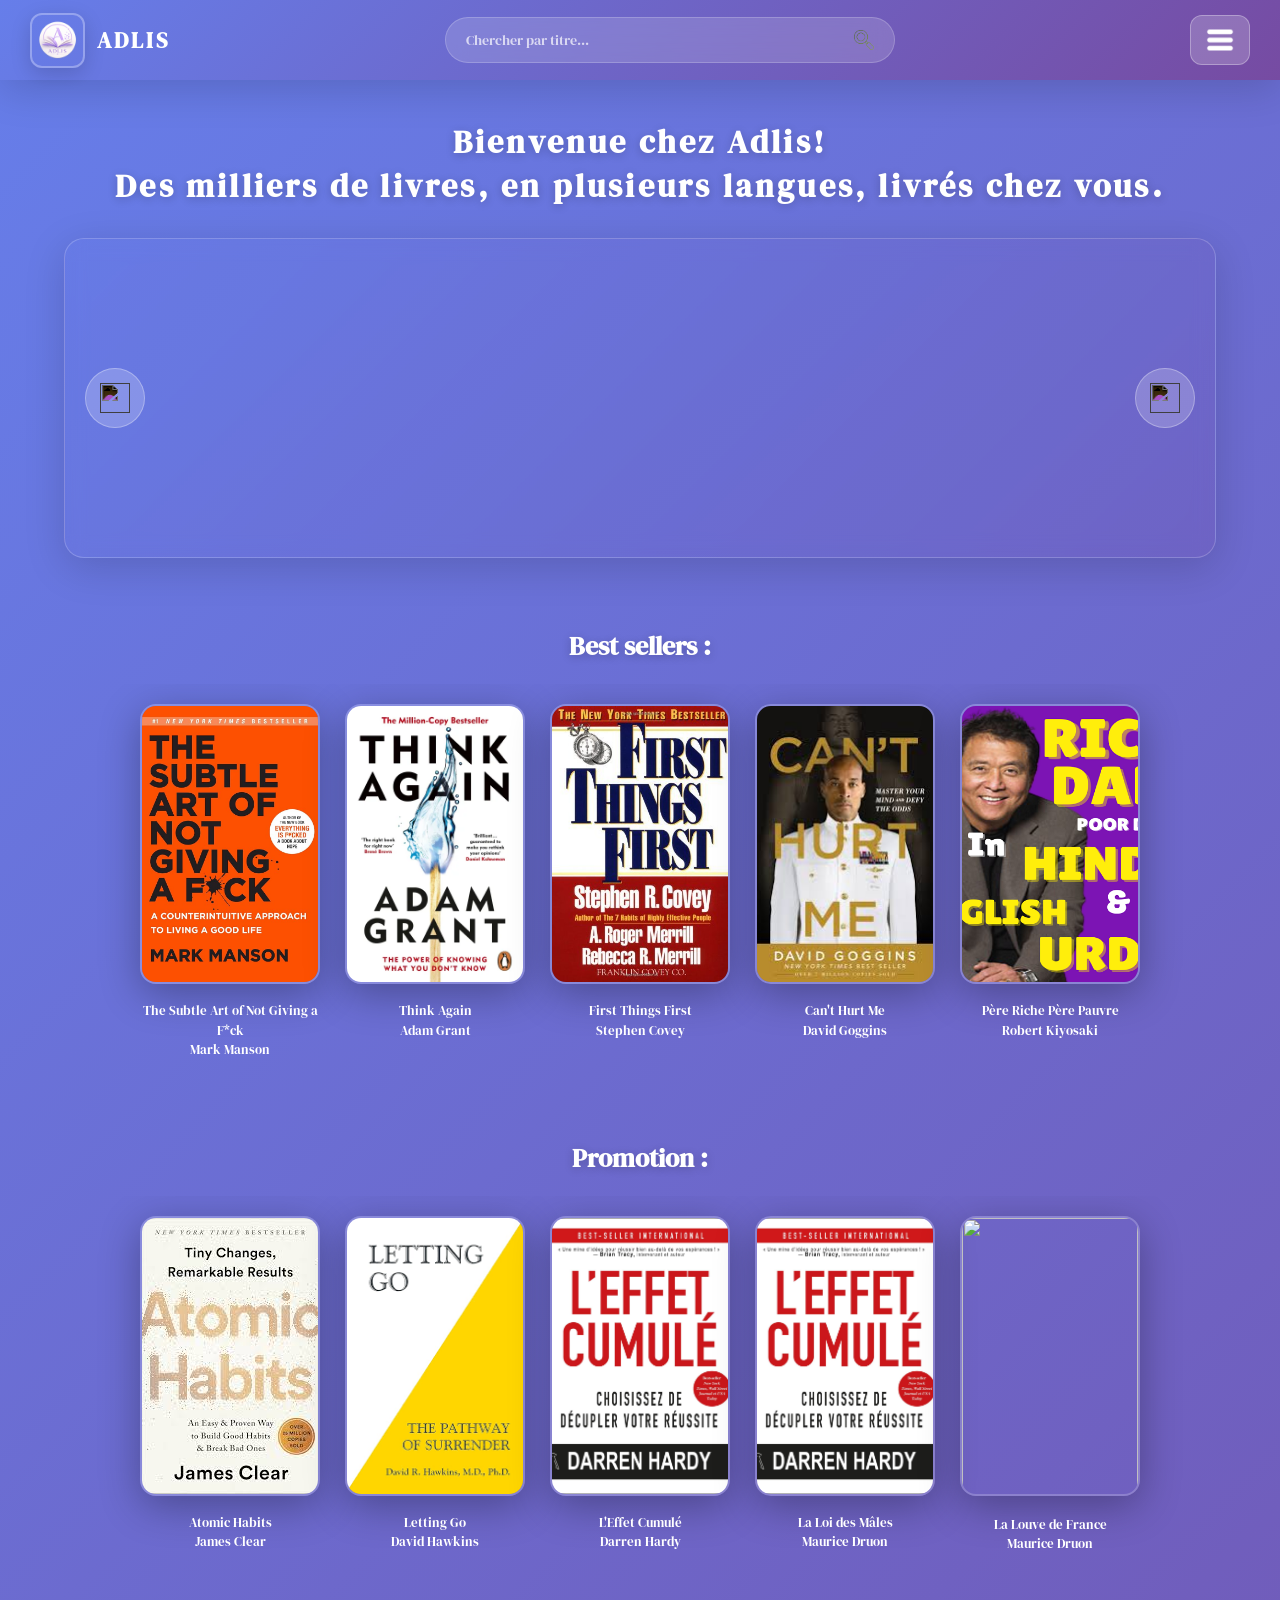
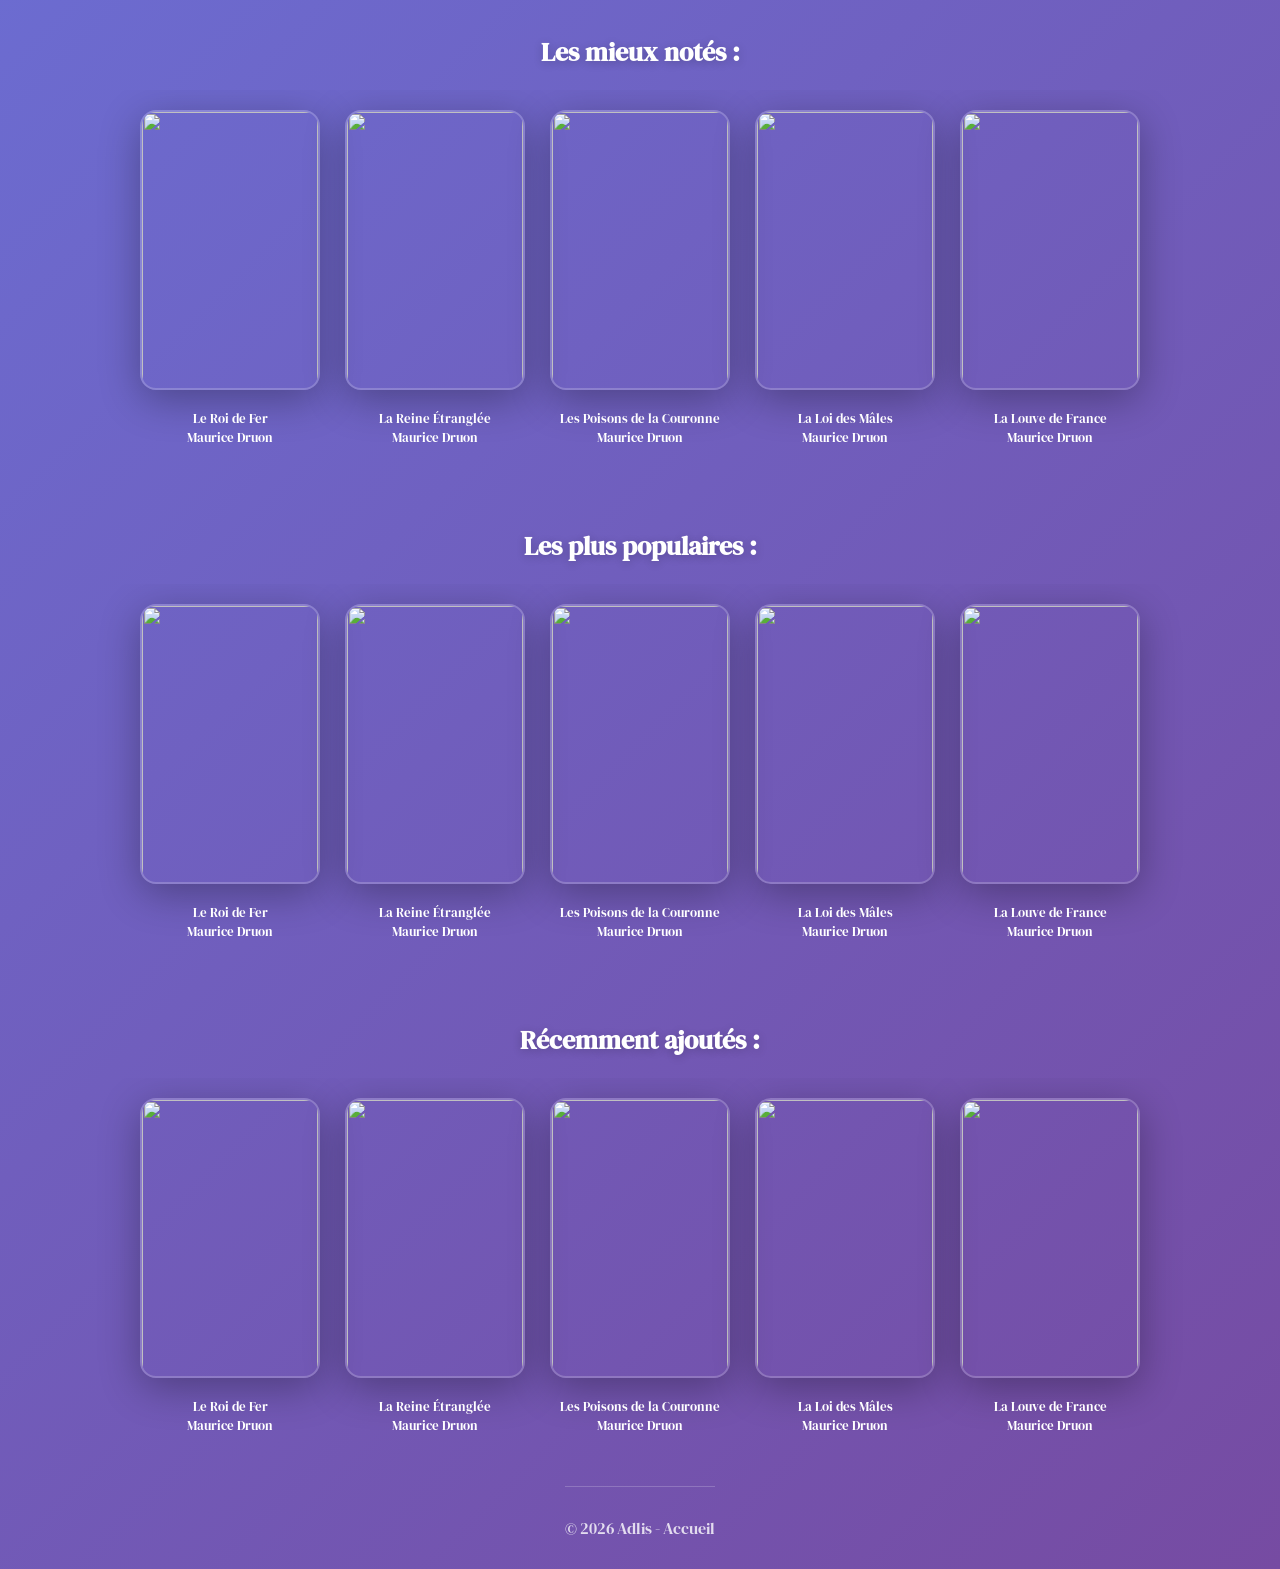
==== commit a7df0ebb: "changement d'organisation, et amélioration général" ====
--- a/index.html
+++ b/index.html
@@ -2,8 +2,10 @@
 <html>
 <head>
 	<meta charset="UTF-8">
+	<meta name="viewport" content="width=device-width, initial-scale=1.0">
 	<title>Accueil - Adlis</title>
 	<link rel="stylesheet" href="style.css">
+	<link rel="shortcut icon" href="./assets/img/logo_englet.png">
 </head>
 
 <body class="index-body">
@@ -12,8 +14,8 @@
 	<div class="index-header">
 		<!-- Logo and Brand -->
 		<div class="index-brand">
-			<a href="index.html" class="brand-link">
-				<img src="image/LOGO_site.png" alt="Adlis Logo" class="brand-logo">
+			<a href="./index.html" class="brand-link">
+				<img src="./assets/img/logo_englet.png" alt="Adlis Logo" class="brand-logo">
 				<span class="brand-name">ADLIS</span>
 			</a>
 		</div>
@@ -22,13 +24,13 @@
 		<div class="search-wrapper">
 			<input type="text" class="search-input" placeholder="Chercher par titre...">
 			<button type="submit" class="search-btn">
-				<img src="image/chercher.png" alt="Rechercher">
+				<img src="./assets/img/chercher.png" alt="Rechercher">
 			</button>
 		</div>
 
 		<!-- Burger Menu Button -->
 		<button class="burger-menu-btn" id="burgerMenuBtn">
-			<img src="image/menus.png" alt="Menu">
+			<img src="./assets/img/menus.png" alt="Menu">
 		</button>
 	</div>
 
@@ -39,23 +41,23 @@
 				<a href="javascript:history.back()" class="sidebar-link">
 					<span>RETOUR</span>
 				</a>
-				<a href="index.html" class="sidebar-link">
+				<a href="./index.html" class="sidebar-link">
 					<span>ACCUEIL</span>
 				</a>
-				<a href="produit.html" class="sidebar-link">
+				<a href="./produit.html" class="sidebar-link">
 					<span>PRODUITS</span>
 				</a>
-				<a href="panier.html" class="sidebar-link">
+				<a href="./panier.html" class="sidebar-link">
 					<span>PANIER</span>
 				</a>
-				<a href="profil.html" class="sidebar-link">
+				<a href="./profile.html" class="sidebar-link">
 					<span>PROFIL</span>
 				</a>
 			</nav>
 
 			<div class="sidebar-account">
 				<button class="account-btn" id="accountBtn">
-					<img src="image/profil-de-lutilisateur.png" alt="Profil" class="account-icon">
+					<img src="./assets/img/profil-de-lutilisateur.png" alt="Profil" class="account-icon">
 					<span id="accountText">SE CONNECTER</span>
 				</button>
 			</div>
@@ -82,23 +84,23 @@
 	<p class="index-text">Best sellers :</p>
 	<div class="index-autre-gallery">
 		<div class="index-book">
-			<img src="image/categorie_dev-perso_livre1.jpg">
+			<img src="./assets/img/categorie_dev-perso_livre1.jpg">
 			<p>The Subtle Art of Not Giving a F*ck<br>Mark Manson</p>
 		</div>
 		<div class="index-book">
-			<img src="image/categorie_dev-perso_livre2.webp">
+			<img src="./assets/img/categorie_dev-perso_livre2.webp">
 			<p>Think Again<br>Adam Grant</p>
 		</div>
 		<div class="index-book">
-			<img src="image/categorie_dev-perso_livre5.jpg">
+			<img src="./assets/img/categorie_dev-perso_livre5.jpg">
 			<p>First Things First<br>Stephen Covey</p>
 		</div>
 		<div class="index-book">
-			<img src="image/categorie_dev-perso_livre3.jfif">
+			<img src="./assets/img/categorie_dev-perso_livre3.jfif">
 			<p>Can't Hurt Me<br>David Goggins</p>
 		</div>
 		<div class="index-book">
-			<img src="image/categorie_dev_perso_livre4.png">
+			<img src="./assets/img/categorie_dev_perso_livre4.png">
 			<p>Père Riche Père Pauvre<br>Robert Kiyosaki</p>
 		</div>
 	</div>
@@ -107,19 +109,19 @@
 	<p class="index-text">Promotion :</p>
 	<div class="index-autre-gallery">
 		<div class="index-book">
-			<img src="image/categorie_dev-perso_livre6.jfif">
+			<img src="./assets/img/categorie_dev-perso_livre6.jfif">
 			<p>Atomic Habits<br>James Clear</p>
 		</div>
 		<div class="index-book">
-			<img src="image/categorie_dev-perso_livre7.png">
+			<img src="./assets/img/categorie_dev-perso_livre7.png">
 			<p>Letting Go<br>David Hawkins</p>
 		</div>
 		<div class="index-book">
-			<img src="image/categorie_dev-perso_livre8.jpg">
+			<img src="./assets/img/categorie_dev-perso_livre8.jpg">
 			<p>L'Effet Cumulé<br>Darren Hardy</p>
 		</div>
 		<div class="index-book">
-			<img src="image/categorie_dev-perso_livre8.jpg">
+			<img src="./assets/img/categorie_dev-perso_livre8.jpg">
 			<p>La Loi des Mâles<br>Maurice Druon</p>
 		</div>
 		<div class="index-book">
--- a/style.css
+++ b/style.css
@@ -1,12 +1,20 @@
 @import url('https://fonts.googleapis.com/css2?family=Raleway:wght@500;600;700&display=swap');
+
+@font-face {
+    font-family: 'DMSerifDisplay';
+    src: url('assets/fonts/DMSerifDisplay-Regular.ttf') format('truetype');
+    font-weight: normal;
+    font-style: normal;
+    font-display: swap;
+}
 
 /*CSS reset*/
 * {
     margin: 0;
     padding: 0;
     box-sizing: border-box;
-    font-family: 'Montserrat' ,sans-serif;
-}
+    font-family: 'DMSerifDisplay', sans-serif;
+} 
 
 /* Smooth animations */
 @keyframes slideInRight {
@@ -248,11 +256,12 @@
 }
 
 
+
+
 /*partie formulaire*/
 .form-body {
     height: 100vh;
 }
-
 .form-card {
     background-color: #fff;
     border-radius: 30px;
@@ -560,7 +569,7 @@
     font-size: 30px;
     font-weight: bold;
     color: black;
-    font-family: sans-serif;
+    font-family: 'DMSerifDisplay', sans-serif;
     margin-bottom: 15px;
 }
 
@@ -675,10 +684,10 @@
     max-width: 1100px;
     margin-left: auto;
     margin-right: auto;
-
     padding: 18px 30px;      
-
+    box-shadow: 0 5px 15px rgba(0,0,0,0.20); 
     box-shadow: 0 5px 15px rgba(0,0,0,0.20);
+
 }
 
 .panier-nav,
@@ -970,6 +979,7 @@
     padding-top: 80px;
 }
 
+
 .index-header {
     position: fixed;
     top: 0;
@@ -1026,7 +1036,7 @@
     font-size: 14px;
     outline: none;
     flex: 1;
-    font-family: 'Raleway', sans-serif;
+    font-family: 'DMSerifDisplay', sans-serif;
 }
 
 .search-input::placeholder {
@@ -1083,8 +1093,9 @@
     font-size: 22px;
     font-weight: 700;
     letter-spacing: 0.15em;
-    font-family: 'Raleway', sans-serif;
-}
+    font-family: 'DMSerifDisplay', sans-serif;
+}
+
 
 .index-account {
     display: flex;
@@ -1105,7 +1116,7 @@
     color: white;
     padding: 8px 12px;
     border-radius: 8px;
-    font-family: 'Raleway', sans-serif;
+    font-family: 'DMSerifDisplay', sans-serif;
     font-size: 13px;
     cursor: pointer;
     transition: all 0.3s ease;
@@ -1205,7 +1216,7 @@
     transition: background 0.25s ease, padding-left 0.25s ease;
     font-weight: 600;
     letter-spacing: 0.06em;
-    font-family: 'Raleway', sans-serif;
+    font-family: 'DMSerifDisplay', sans-serif;
 }
 
 .sidebar-link:hover {
@@ -1236,7 +1247,7 @@
     cursor: pointer;
     transition: background 0.3s ease, transform 0.2s ease;
     font-weight: 600;
-    font-family: 'Raleway', sans-serif;
+    font-family: 'DMSerifDisplay', sans-serif;
 }
 
 .account-btn:hover {
@@ -1263,7 +1274,7 @@
     text-align: center;
     font-size: 32px;
     font-weight: 700;
-    font-family: 'Raleway', sans-serif;
+    font-family: 'DMSerifDisplay', sans-serif;
     letter-spacing: 0.1em;
     margin: 40px 0 30px 0;
     color: white;
@@ -1322,7 +1333,7 @@
 .index-text {
     font-size: 26px;
     font-weight: 700;
-    font-family: 'Raleway', sans-serif;
+    font-family: 'DMSerifDisplay', sans-serif;
     margin: 30px auto 20px auto;
     color: white;
     text-shadow: 0 2px 10px rgba(0, 0, 0, 0.2);
@@ -1371,7 +1382,7 @@
     font-size: 13px;
     line-height: 1.5;
     color: white;
-    font-family: 'Raleway', sans-serif;
+    font-family: 'DMSerifDisplay', sans-serif;
 }
 
 .index-book:hover {
@@ -1388,7 +1399,7 @@
 
 footer p {
     font-size: 16px;
-    font-family: 'Raleway', sans-serif;
+    font-family: 'DMSerifDisplay', sans-serif;
     color: rgba(255, 255, 255, 0.8);
     margin: 0;
 }
@@ -1484,7 +1495,7 @@
 }
 
 .produit-categorie h3 {
-    font-family: 'Raleway', sans-serif;
+    font-family: 'DMSerifDisplay', sans-serif;
     font-weight: 900;
     letter-spacing: 0.08em;
     margin-bottom: 10px;
@@ -1494,7 +1505,7 @@
 
 .produit-categorie > p {
     font-size: 14px;
-    font-family: 'Raleway', sans-serif;
+    font-family: 'DMSerifDisplay', sans-serif;
     margin-bottom: 5px;
     cursor: pointer;
     color: rgba(255, 255, 255, 0.85);
@@ -1514,7 +1525,7 @@
 }
 
 .produit-langue h3 {
-    font-family: 'Raleway', sans-serif;
+    font-family: 'DMSerifDisplay', sans-serif;
     font-weight: 900;
     letter-spacing: 0.08em;
     margin-bottom: 10px;
@@ -1524,7 +1535,7 @@
 
 .produit-langue > p {
     font-size: 14px;
-    font-family: 'Raleway', sans-serif;
+    font-family: 'DMSerifDisplay', sans-serif;
     margin-bottom: 5px;
     cursor: pointer;
     color: rgba(255, 255, 255, 0.85);
@@ -1557,7 +1568,7 @@
 
 .produit-pmenu > p {
     font-size: 16px;
-    font-family: 'Raleway', sans-serif;
+    font-family: 'DMSerifDisplay', sans-serif;
     margin: 0;
     color: white;
     font-weight: 600;
@@ -1597,7 +1608,7 @@
 }
 
 .produit-book p {
-    font-family: 'Raleway', sans-serif;
+    font-family: 'DMSerifDisplay', sans-serif;
     font-size: 12px;
     margin: 8px 0 0 0;
     color: rgba(255, 255, 255, 0.9);
@@ -1686,7 +1697,7 @@
     color: white;
     text-decoration: none;
     font-weight: 600;
-    font-family: 'Raleway', sans-serif;
+    font-family: 'DMSerifDisplay', sans-serif;
     font-size: 13px;
     letter-spacing: 0.08em;
     text-transform: uppercase;
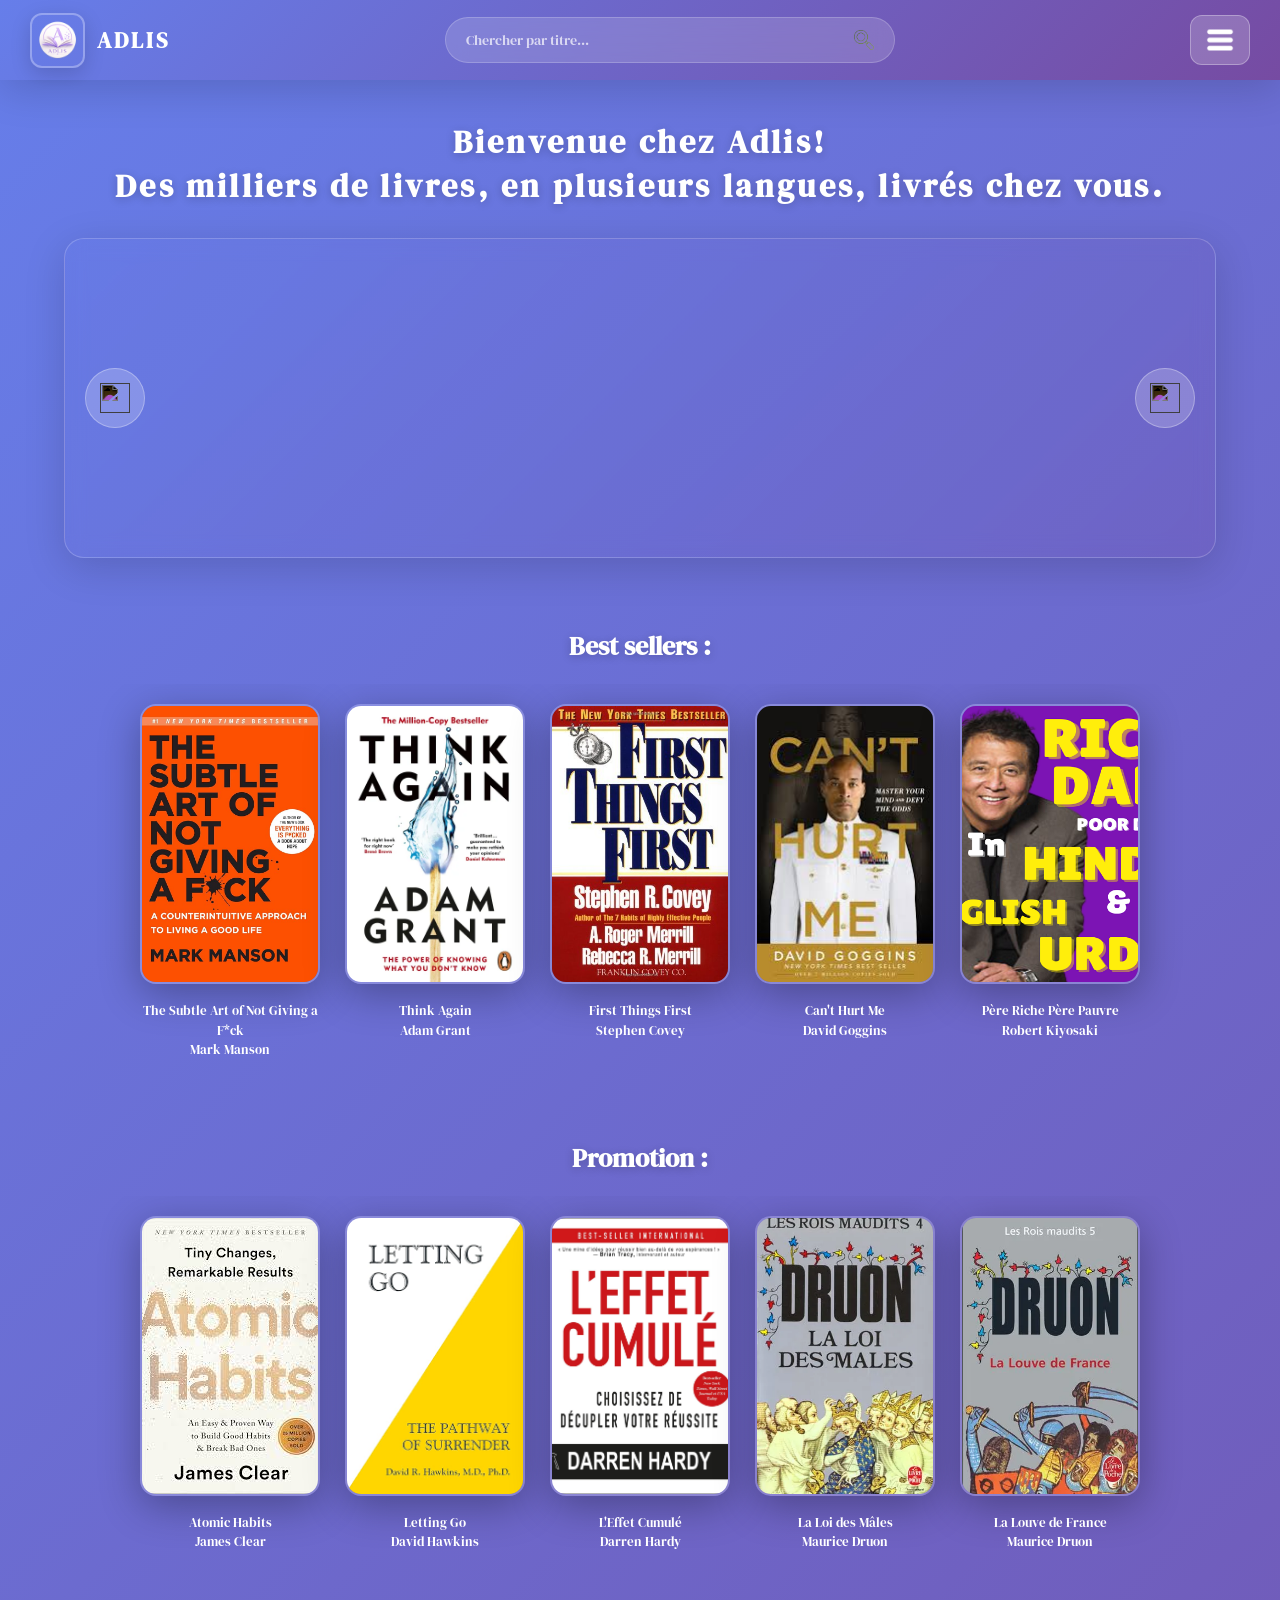
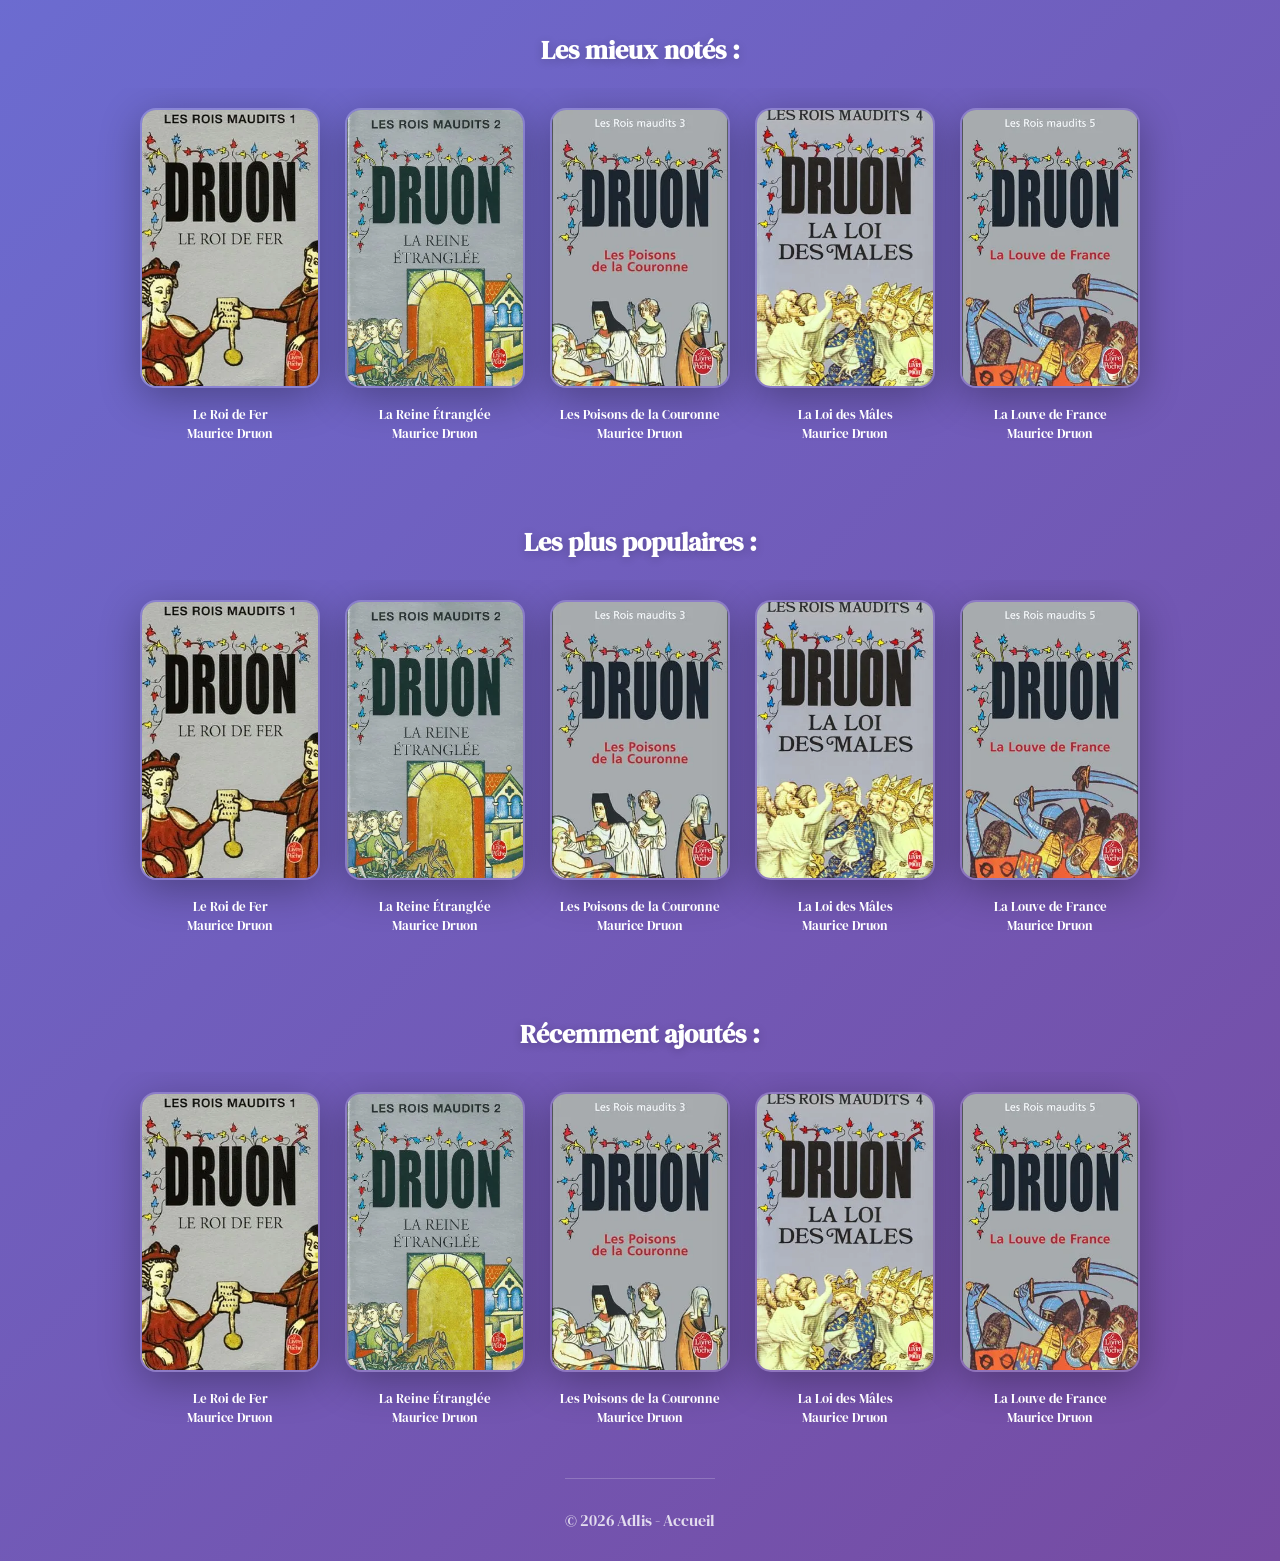
==== commit 21c8a0f2: "Ajout des pages dynamiques, modification de menu dans panier et rendre le burger menu completement f" ====
--- a/index.html
+++ b/index.html
@@ -9,10 +9,7 @@
 </head>
 
 <body class="index-body">
-
-	<!-- Fixed Header -->
 	<div class="index-header">
-		<!-- Logo and Brand -->
 		<div class="index-brand">
 			<a href="./index.html" class="brand-link">
 				<img src="./assets/img/logo_englet.png" alt="Adlis Logo" class="brand-logo">
@@ -20,7 +17,6 @@
 			</a>
 		</div>
 
-		<!-- Search Bar -->
 		<div class="search-wrapper">
 			<input type="text" class="search-input" placeholder="Chercher par titre...">
 			<button type="submit" class="search-btn">
@@ -28,22 +24,14 @@
 			</button>
 		</div>
 
-		<!-- Burger Menu Button -->
 		<button class="burger-menu-btn" id="burgerMenuBtn">
 			<img src="./assets/img/menus.png" alt="Menu">
 		</button>
 	</div>
 
-	<!-- Dropdown Sidebar Menu -->
 	<div class="sidebar-menu" id="sidebarMenu">
 		<div class="sidebar-content">
 			<nav class="sidebar-nav">
-				<a href="javascript:history.back()" class="sidebar-link">
-					<span>RETOUR</span>
-				</a>
-				<a href="./index.html" class="sidebar-link">
-					<span>ACCUEIL</span>
-				</a>
 				<a href="./produit.html" class="sidebar-link">
 					<span>PRODUITS</span>
 				</a>
@@ -64,13 +52,11 @@
 		</div>
 	</div>
 
-	<!-- Welcome -->
 	<p id="index-welcome">
 		Bienvenue chez Adlis!<br>
 		Des milliers de livres, en plusieurs langues, livrés chez vous.
 	</p>
 
-	<!-- Main Gallery / Banner -->
 	<div class="index-gallery">
 		<button id="index-gallery-left">
 			<img src="https://media.discordapp.net/attachments/705719269924536353/1499521856225673366/image.png?ex=69f51a0e&is=69f3c88e&hm=775a3ddf6f70d4b861b7ef11d875168a26864e701937ea54f5a61b516652ca08&=&format=webp&quality=lossless&width=640&height=640" width="50" height="50">
@@ -80,7 +66,6 @@
 		</button>
 	</div>
 
-	<!-- Best Sellers -->
 	<p class="index-text">Best sellers :</p>
 	<div class="index-autre-gallery">
 		<div class="index-book">
@@ -105,7 +90,6 @@
 		</div>
 	</div>
 
-	<!-- Promotions -->
 	<p class="index-text">Promotion :</p>
 	<div class="index-autre-gallery">
 		<div class="index-book">
@@ -121,86 +105,83 @@
 			<p>L'Effet Cumulé<br>Darren Hardy</p>
 		</div>
 		<div class="index-book">
-			<img src="./assets/img/categorie_dev-perso_livre8.jpg">
+			<img src="./assets/img/produit_livre17.png">
 			<p>La Loi des Mâles<br>Maurice Druon</p>
 		</div>
 		<div class="index-book">
-			<img src="https://media.discordapp.net/attachments/705719269924536353/1499664497588310086/LmpwZw.png?ex=69f59ee6&is=69f44d66&hm=095f1438eb0a5b8869993aa85fcf424a09fb0422e1e7bf6fc9c26d11a3526469&=&format=webp&quality=lossless&width=375&height=606">
+			<img src="./assets/img/produit_livre16.png">
 			<p>La Louve de France<br>Maurice Druon</p>
 		</div>
 	</div>
 
-	<!-- Best Rated -->
 	<p class="index-text">Les mieux notés :</p>
 	<div class="index-autre-gallery">
 		<div class="index-book">
-			<img src="https://media.discordapp.net/attachments/705719269924536353/1499662596327084164/X2RlX2Zlci5qcGc.png?ex=69f59d21&is=69f44ba1&hm=f3dc0f72a3888fbd070af56ccdedd008b3a95af8a14dc89b82033a19dcc3ca90&=&format=webp&quality=lossless&width=375&height=610">
+			<img src="./assets/img/produit_livre20.png">
 			<p>Le Roi de Fer<br>Maurice Druon</p>
 		</div>
 		<div class="index-book">
-			<img src="https://media.discordapp.net/attachments/705719269924536353/1499663552049447032/anBn.png?ex=69f59e05&is=69f44c85&hm=731ce8a07ecf98d1033aba12892893b24b3c3504b2f3db67aab4d97ce426a673&=&format=webp&quality=lossless&width=270&height=438">
+			<img src="./assets/img/produit_livre19.png">
 			<p>La Reine Étranglée<br>Maurice Druon</p>
 		</div>
 		<div class="index-book">
-			<img src="https://media.discordapp.net/attachments/705719269924536353/1499663926093283359/Y291cm9ubmUuanBn.png?ex=69f59e5e&is=69f44cde&hm=7335790fee2eafd3c588c07d45a6e65d4d002425bcf93b7ef8a0d19b3177e829&=&format=webp&quality=lossless&width=375&height=606">
+			<img src="./assets/img/produit_livre18.png">
 			<p>Les Poisons de la Couronne<br>Maurice Druon</p>
 		</div>
 		<div class="index-book">
-			<img src="https://media.discordapp.net/attachments/705719269924536353/1499664276720189461/Zw.png?ex=69f59eb1&is=69f44d31&hm=5a639c7a32a64c218dedd03124c4a615885305f6a7aa5a24e2e83691b896444f&=&format=webp&quality=lossless&width=401&height=641">
+			<img src="./assets/img/produit_livre17.png">
 			<p>La Loi des Mâles<br>Maurice Druon</p>
 		</div>
 		<div class="index-book">
-			<img src="https://media.discordapp.net/attachments/705719269924536353/1499664497588310086/LmpwZw.png?ex=69f59ee6&is=69f44d66&hm=095f1438eb0a5b8869993aa85fcf424a09fb0422e1e7bf6fc9c26d11a3526469&=&format=webp&quality=lossless&width=375&height=606">
+			<img src="./assets/img/produit_livre16.png">
 			<p>La Louve de France<br>Maurice Druon</p>
 		</div>
 	</div>
 
-	<!-- Most Popular -->
 	<p class="index-text">Les plus populaires :</p>
 	<div class="index-autre-gallery">
 		<div class="index-book">
-			<img src="https://media.discordapp.net/attachments/705719269924536353/1499662596327084164/X2RlX2Zlci5qcGc.png?ex=69f59d21&is=69f44ba1&hm=f3dc0f72a3888fbd070af56ccdedd008b3a95af8a14dc89b82033a19dcc3ca90&=&format=webp&quality=lossless&width=375&height=610">
+			<img src="./assets/img/produit_livre20.png">
 			<p>Le Roi de Fer<br>Maurice Druon</p>
 		</div>
 		<div class="index-book">
-			<img src="https://media.discordapp.net/attachments/705719269924536353/1499663552049447032/anBn.png?ex=69f59e05&is=69f44c85&hm=731ce8a07ecf98d1033aba12892893b24b3c3504b2f3db67aab4d97ce426a673&=&format=webp&quality=lossless&width=270&height=438">
+			<img src="./assets/img/produit_livre19.png">
 			<p>La Reine Étranglée<br>Maurice Druon</p>
 		</div>
 		<div class="index-book">
-			<img src="https://media.discordapp.net/attachments/705719269924536353/1499663926093283359/Y291cm9ubmUuanBn.png?ex=69f59e5e&is=69f44cde&hm=7335790fee2eafd3c588c07d45a6e65d4d002425bcf93b7ef8a0d19b3177e829&=&format=webp&quality=lossless&width=375&height=606">
+			<img src="./assets/img/produit_livre18.png">
 			<p>Les Poisons de la Couronne<br>Maurice Druon</p>
 		</div>
 		<div class="index-book">
-			<img src="https://media.discordapp.net/attachments/705719269924536353/1499664276720189461/Zw.png?ex=69f59eb1&is=69f44d31&hm=5a639c7a32a64c218dedd03124c4a615885305f6a7aa5a24e2e83691b896444f&=&format=webp&quality=lossless&width=401&height=641">
+			<img src="./assets/img/produit_livre17.png">
 			<p>La Loi des Mâles<br>Maurice Druon</p>
 		</div>
 		<div class="index-book">
-			<img src="https://media.discordapp.net/attachments/705719269924536353/1499664497588310086/LmpwZw.png?ex=69f59ee6&is=69f44d66&hm=095f1438eb0a5b8869993aa85fcf424a09fb0422e1e7bf6fc9c26d11a3526469&=&format=webp&quality=lossless&width=375&height=606">
+			<img src="./assets/img/produit_livre16.png">
 			<p>La Louve de France<br>Maurice Druon</p>
 		</div>
 	</div>
-
-	<!-- Recently Added -->
+	
 	<p class="index-text">Récemment ajoutés :</p>
 	<div class="index-autre-gallery">
 		<div class="index-book">
-			<img src="https://media.discordapp.net/attachments/705719269924536353/1499662596327084164/X2RlX2Zlci5qcGc.png?ex=69f59d21&is=69f44ba1&hm=f3dc0f72a3888fbd070af56ccdedd008b3a95af8a14dc89b82033a19dcc3ca90&=&format=webp&quality=lossless&width=375&height=610">
+			<img src="./assets/img/produit_livre20.png">
 			<p>Le Roi de Fer<br>Maurice Druon</p>
 		</div>
 		<div class="index-book">
-			<img src="https://media.discordapp.net/attachments/705719269924536353/1499663552049447032/anBn.png?ex=69f59e05&is=69f44c85&hm=731ce8a07ecf98d1033aba12892893b24b3c3504b2f3db67aab4d97ce426a673&=&format=webp&quality=lossless&width=270&height=438">
+			<img src="./assets/img/produit_livre19.png">
 			<p>La Reine Étranglée<br>Maurice Druon</p>
 		</div>
 		<div class="index-book">
-			<img src="https://media.discordapp.net/attachments/705719269924536353/1499663926093283359/Y291cm9ubmUuanBn.png?ex=69f59e5e&is=69f44cde&hm=7335790fee2eafd3c588c07d45a6e65d4d002425bcf93b7ef8a0d19b3177e829&=&format=webp&quality=lossless&width=375&height=606">
+			<img src="./assets/img/produit_livre18.png">
 			<p>Les Poisons de la Couronne<br>Maurice Druon</p>
 		</div>
 		<div class="index-book">
-			<img src="https://media.discordapp.net/attachments/705719269924536353/1499664276720189461/Zw.png?ex=69f59eb1&is=69f44d31&hm=5a639c7a32a64c218dedd03124c4a615885305f6a7aa5a24e2e83691b896444f&=&format=webp&quality=lossless&width=401&height=641">
+			<img src="./assets/img/produit_livre17.png">
 			<p>La Loi des Mâles<br>Maurice Druon</p>
 		</div>
 		<div class="index-book">
-			<img src="https://media.discordapp.net/attachments/705719269924536353/1499664497588310086/LmpwZw.png?ex=69f59ee6&is=69f44d66&hm=095f1438eb0a5b8869993aa85fcf424a09fb0422e1e7bf6fc9c26d11a3526469&=&format=webp&quality=lossless&width=375&height=606">
+			<img src="./assets/img/produit_livre16.png">
 			<p>La Louve de France<br>Maurice Druon</p>
 		</div>
 	</div>
@@ -209,21 +190,6 @@
 		<p>&copy; 2026 Adlis - Accueil</p>
 	</footer>
 
-	<script>
-		const burgerBtn = document.getElementById('burgerMenuBtn');
-		const sidebarMenu = document.getElementById('sidebarMenu');
-
-		burgerBtn.addEventListener('click', function(e) {
-			e.stopPropagation();
-			sidebarMenu.classList.toggle('active');
-		});
-
-		document.addEventListener('click', function(e) {
-			if (!sidebarMenu.contains(e.target) && !burgerBtn.contains(e.target)) {
-				sidebarMenu.classList.remove('active');
-			}
-		});
-	</script>
-
+    <script src="./scripte.js"></script>
 </body>
 </html>
--- a/style.css
+++ b/style.css
@@ -1594,7 +1594,6 @@
 
 .produit-book img {
     width: 100%;
-    height: 260px;
     object-fit: cover;
     border-radius: 12px;
     box-shadow: 0 8px 30px rgba(0, 0, 0, 0.3);
@@ -1712,4 +1711,93 @@
 .produit-dropdown-menu a:hover {
     background: rgba(255, 255, 255, 0.18);
     padding-left: 30px;
+}
+
+/* Product Modal */
+.product-modal-overlay {
+    display: none;
+    position: fixed;
+    top: 0;
+    left: 0;
+    width: 100%;
+    height: 100%;
+    background: rgba(0, 0, 0, 0.6);
+    z-index: 9999;
+    justify-content: center;
+    align-items: center;
+}
+
+.product-modal-overlay.active {
+    display: flex;
+}
+
+.product-modal {
+    background: white;
+    border-radius: 16px;
+    padding: 30px;
+    max-width: 400px;
+    width: 90%;
+    text-align: center;
+    position: relative;
+    box-shadow: 0 20px 60px rgba(0, 0, 0, 0.4);
+}
+
+.product-modal-close {
+    position: absolute;
+    top: 10px;
+    right: 15px;
+    background: none;
+    border: none;
+    font-size: 28px;
+    cursor: pointer;
+    color: #333;
+}
+
+.product-modal-close:hover {
+    color: #e53935;
+}
+
+.product-modal-img {
+    width: 180px;
+    border-radius: 10px;
+    box-shadow: 0 8px 20px rgba(0, 0, 0, 0.2);
+    margin-bottom: 15px;
+}
+
+.product-modal-title {
+    font-family: 'Raleway', sans-serif;
+    font-size: 20px;
+    color: #333;
+    margin: 10px 0 5px 0;
+}
+
+.product-modal-author {
+    font-family: 'Raleway', sans-serif;
+    font-size: 14px;
+    color: #666;
+    margin: 0 0 5px 0;
+}
+
+.product-modal-price {
+    font-family: 'Raleway', sans-serif;
+    font-size: 18px;
+    font-weight: bold;
+    color: #512da8;
+    margin: 10px 0 20px 0;
+}
+
+.product-modal-cart {
+    background: #512da8;
+    color: white;
+    border: none;
+    padding: 12px 30px;
+    border-radius: 8px;
+    font-size: 16px;
+    font-family: 'Raleway', sans-serif;
+    cursor: pointer;
+    transition: background 0.3s ease;
+}
+
+.product-modal-cart:hover {
+    background: #764ba2;
 }
